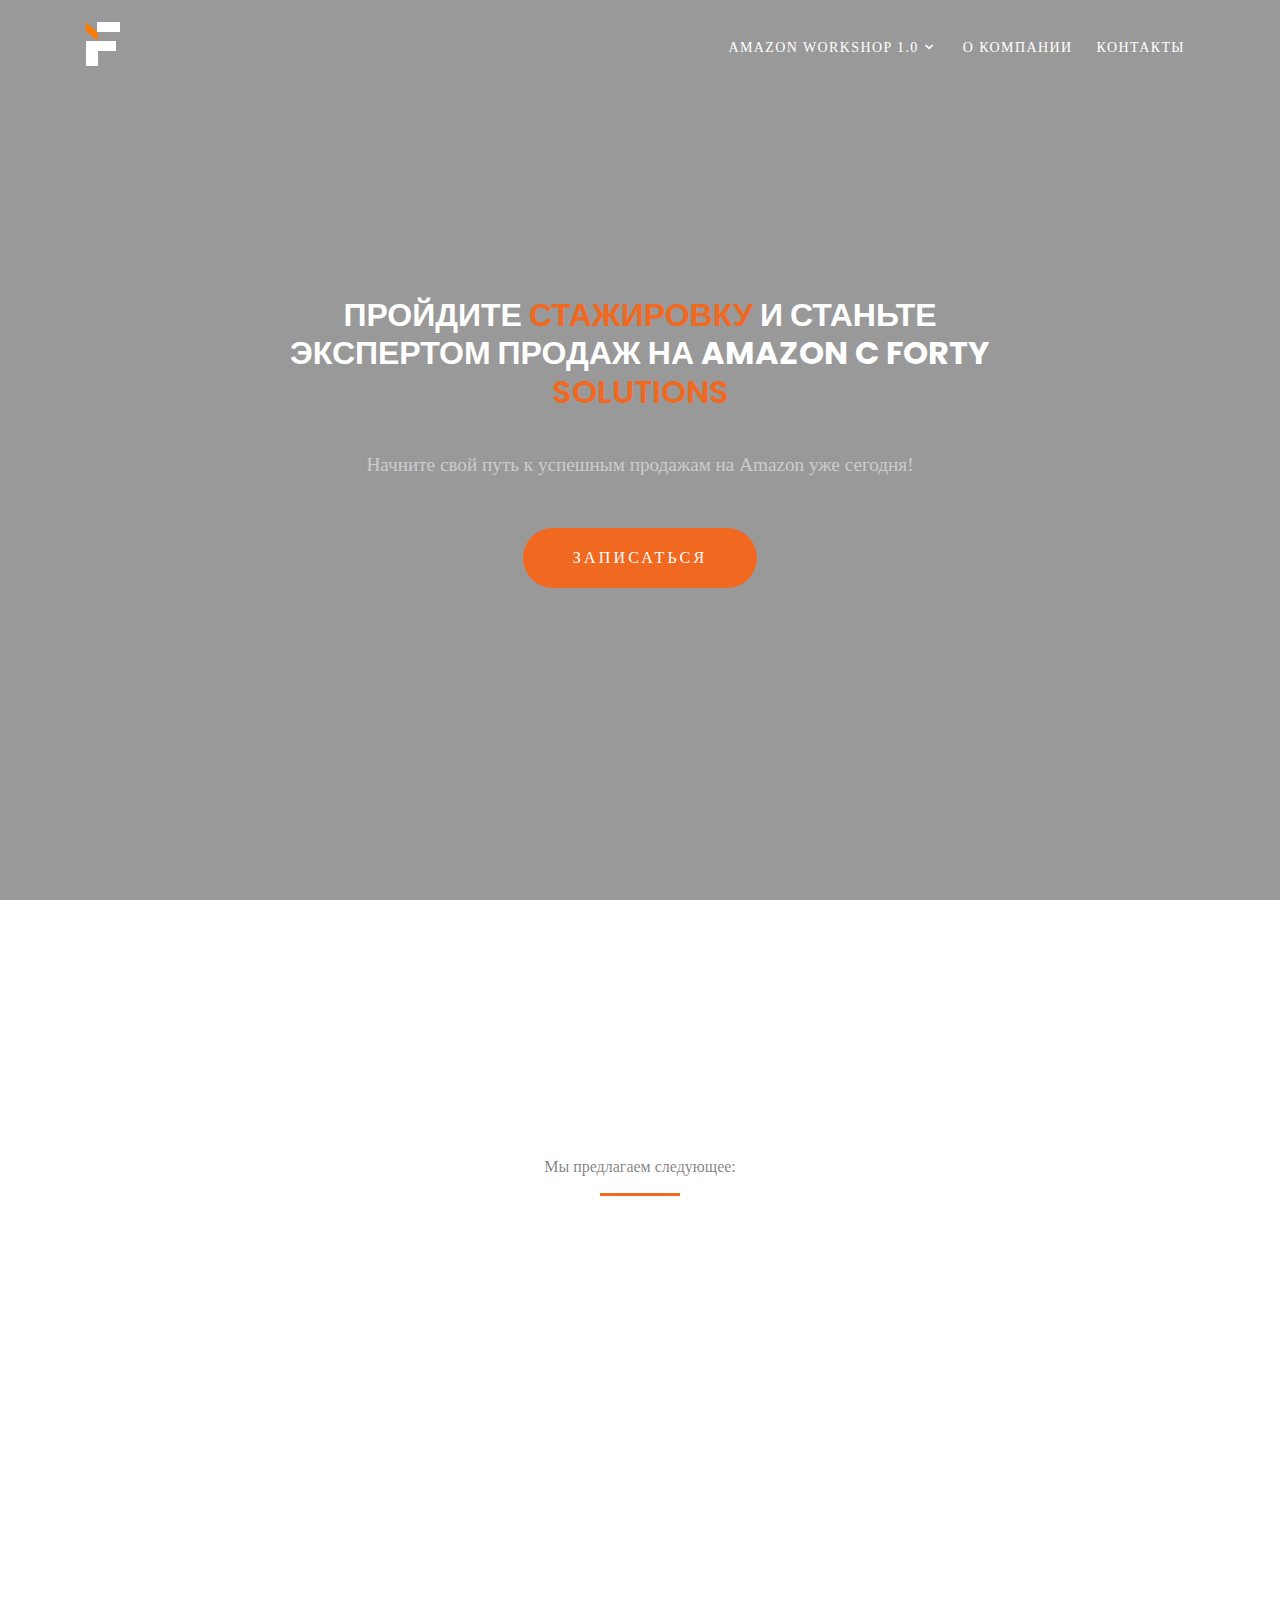
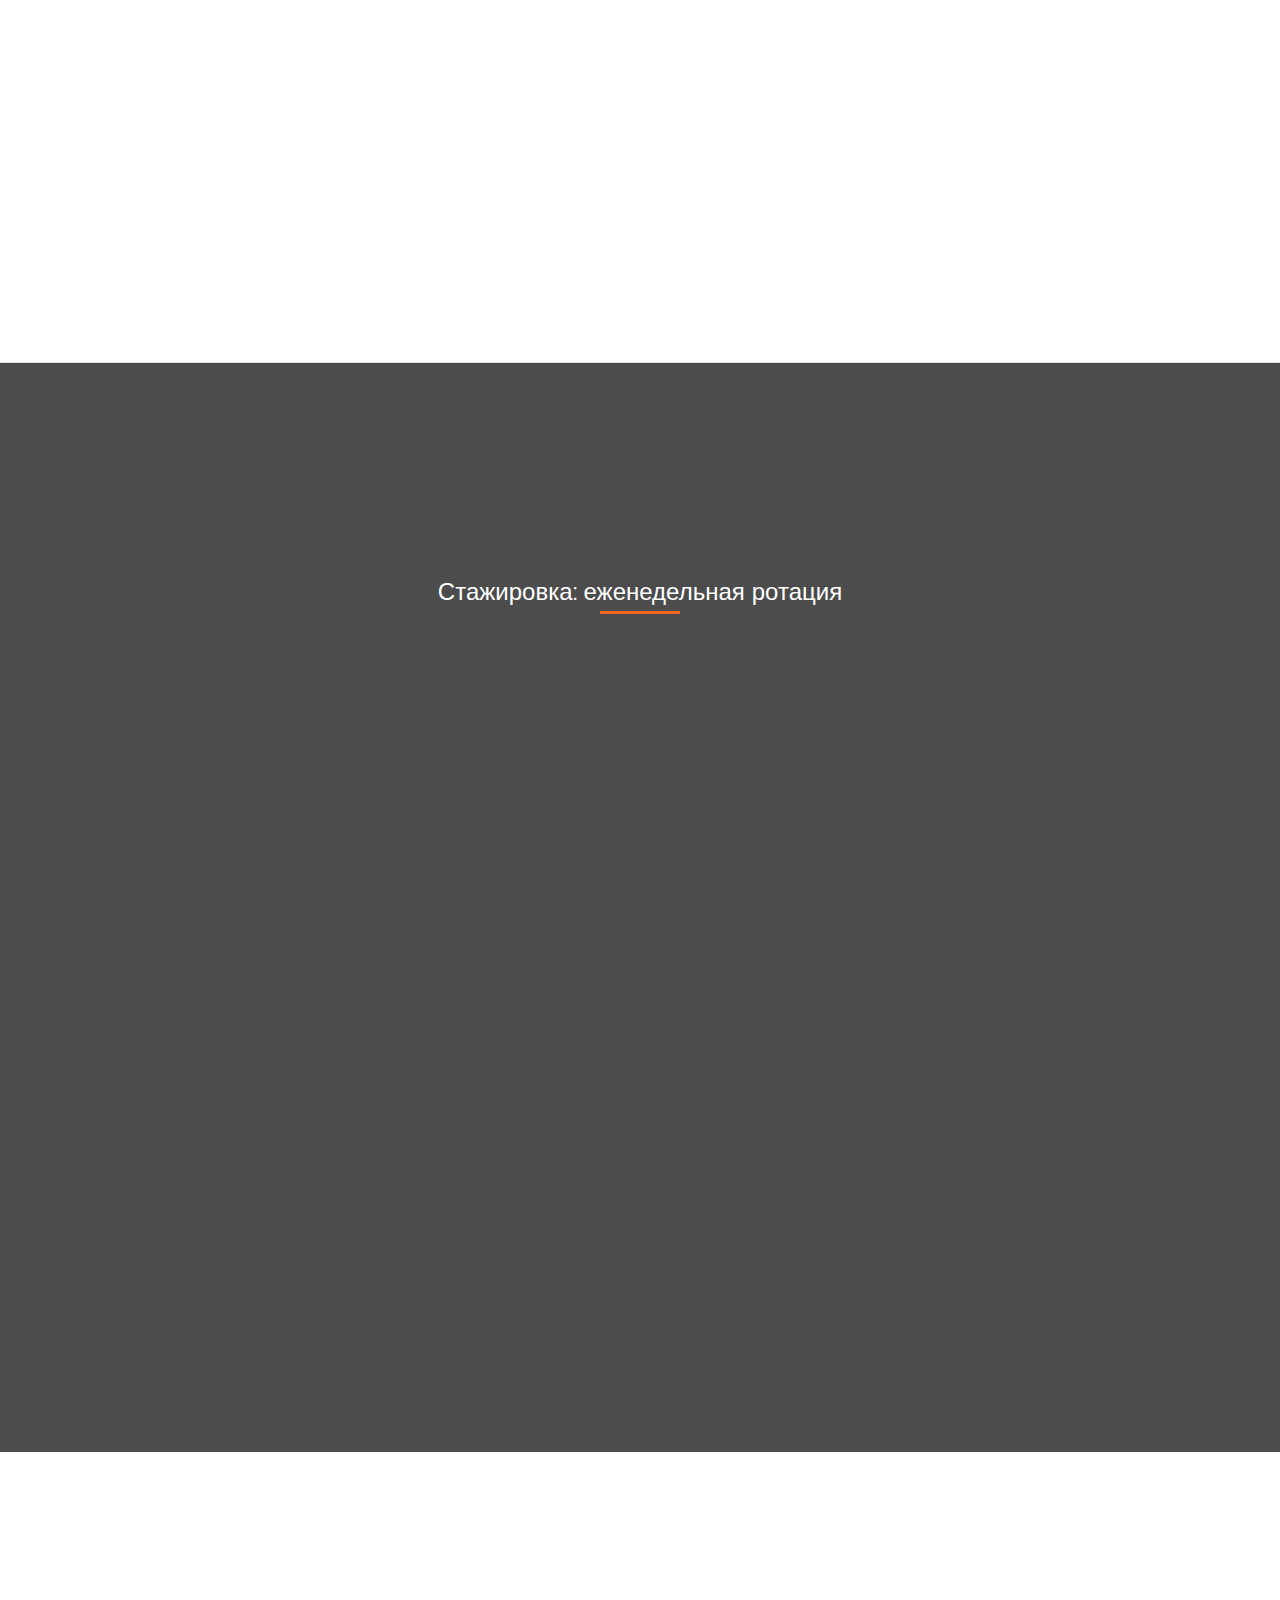
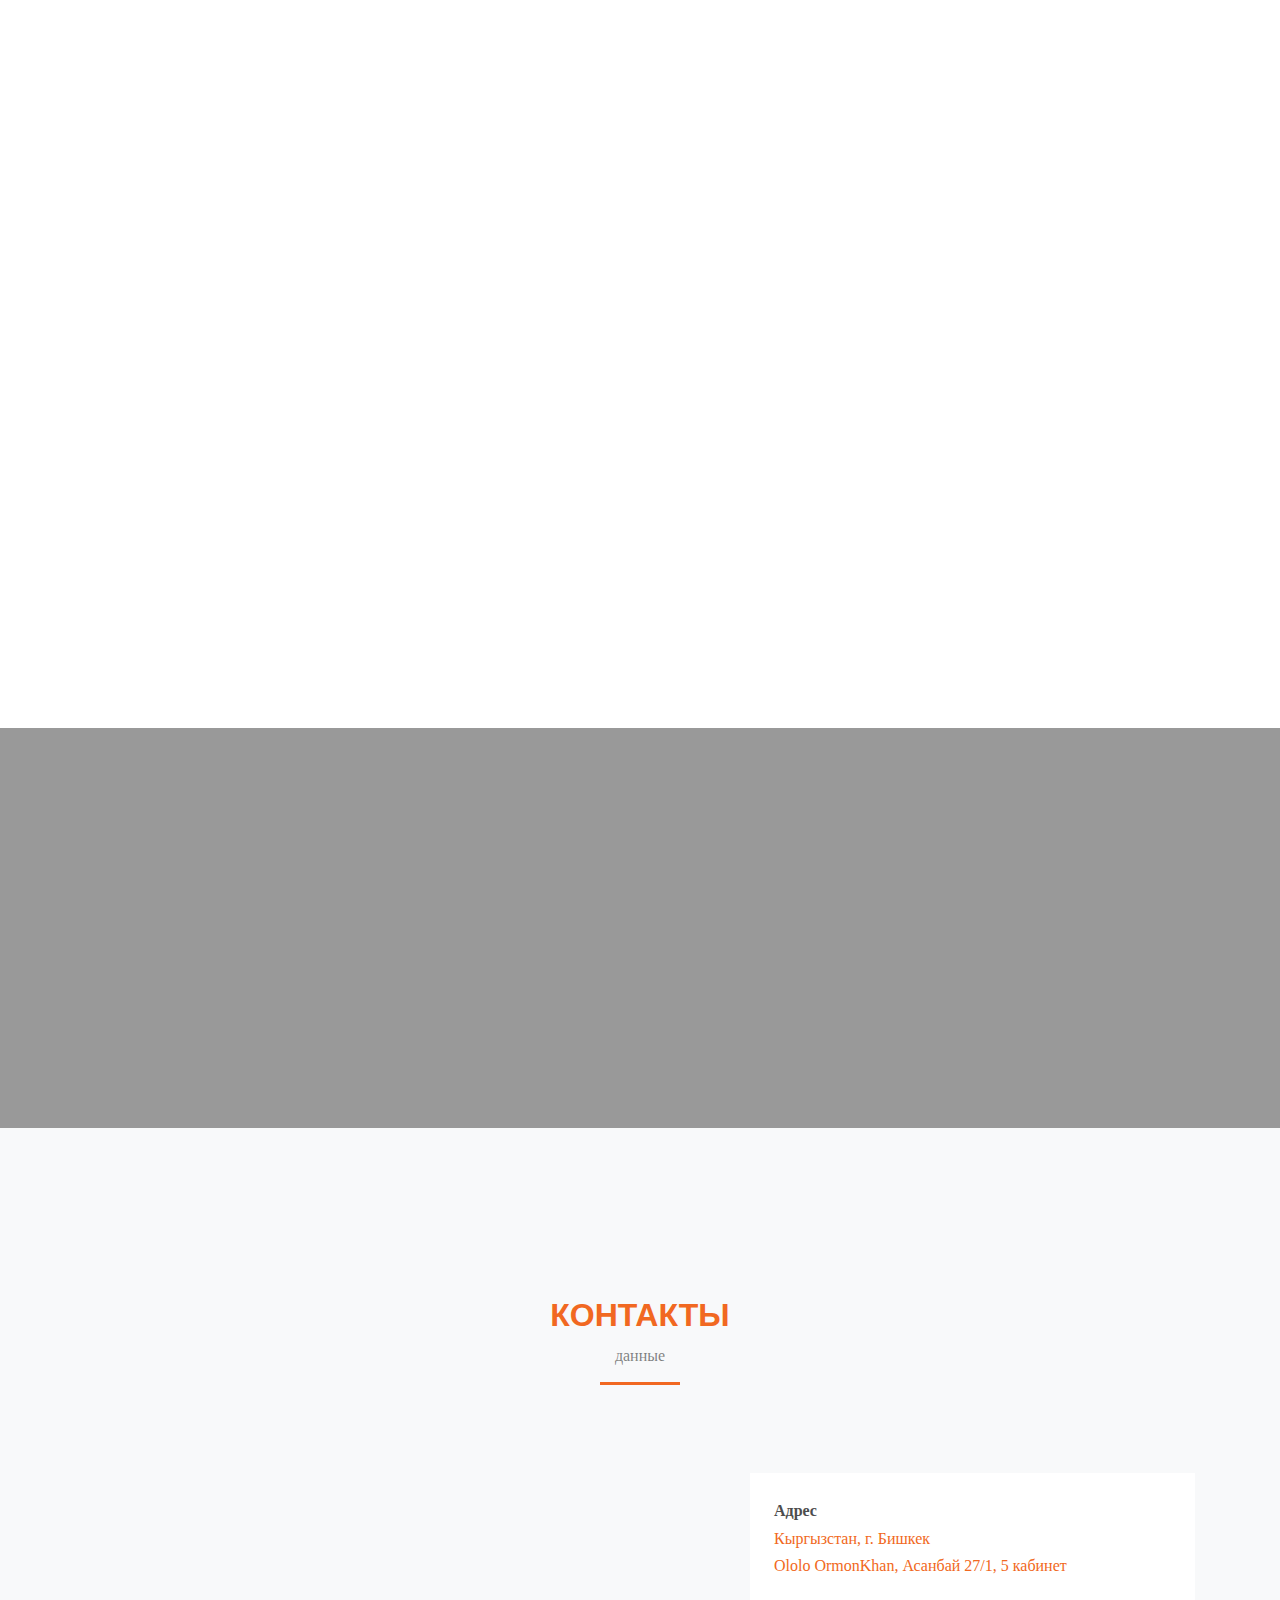
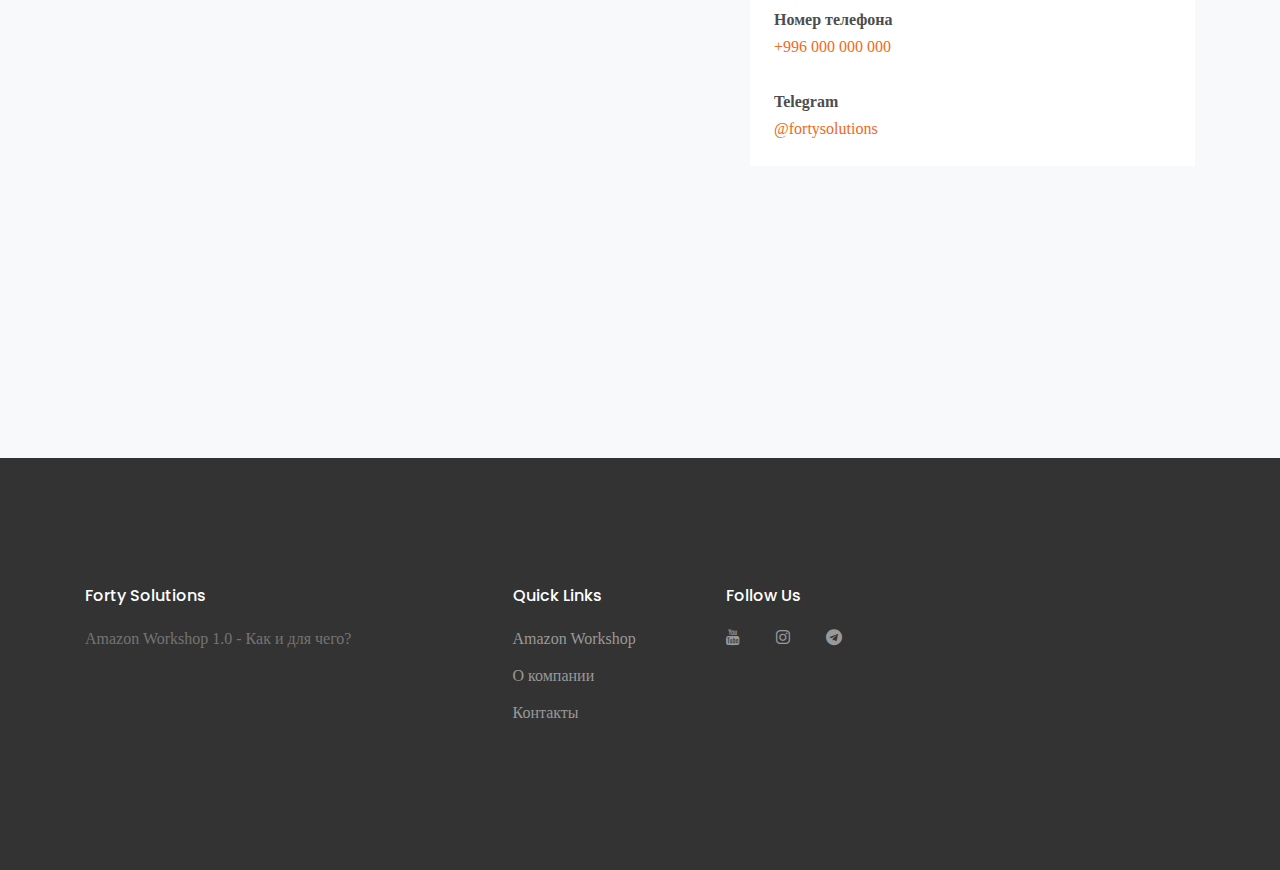
==== index.html @ ec5e8497 "make it better3" ====
<!DOCTYPE html>
<html lang="en">
  <head>
    <title>Forty Solutions Workshop</title>
    <link rel="icon" href="./images/logowhite.svg" type="image/png">
    <meta charset="utf-8">
    <meta name="viewport" content="width=device-width, initial-scale=1, shrink-to-fit=no">
    <meta name="viewport" content="width=device-width, initial-scale=1">


    <link rel="stylesheet" href="https://fonts.googleapis.com/css?family=Poppins:200,300,400,700,900|Display+Playfair:200,300,400,700"> 
    <link rel="stylesheet" href="fonts/icomoon/style.css">

    <link rel="stylesheet" href="css/bootstrap.min.css">
    <link rel="stylesheet" href="css/magnific-popup.css">
    <link rel="stylesheet" href="css/jquery-ui.css">
    <link rel="stylesheet" href="css/owl.carousel.min.css">
    <link rel="stylesheet" href="css/owl.theme.default.min.css">

    <link rel="stylesheet" href="css/bootstrap-datepicker.css">

    <link rel="stylesheet" href="fonts/flaticon/font/flaticon.css">

    <link rel="stylesheet" href="css/aos.css">

    <link rel="stylesheet" href="css/style.css">

    <style>
      @media (max-width: 767px) {
        .col-md-7 {
          width: 100%;
          height: 60%;
          max-width: none; /* Убрать максимальную ширину */
          margin: 0; /* Убрать отступы */
        }
      }
    </style>
    
  </head>
  <body data-spy="scroll" data-target=".site-navbar-target" data-offset="200">
  

    <div class="site-mobile-menu site-navbar-target">
      <div class="site-mobile-menu-header">
        <div class="site-mobile-menu-close mt-3">
          <span class="icon-close2 js-menu-toggle"></span>
        </div>
      </div>
      <div class="site-mobile-menu-body"></div>
    </div>
    
    <header class="site-navbar py-3 js-site-navbar site-navbar-target" role="banner" id="site-navbar">

      <div class="container">
        <div class="row align-items-center">
          
          <div class="col-11 col-xl-2 site-logo">
            <img src="./images/logowhite.svg" alt="logo" class="text-white h2 mb-0 default-logo">
            <img src="./images/logo.svg" alt="logo" class="text-white h2 mb-0 alt-logo">
          </div>
          <div class="col-12 col-md-10 d-none d-xl-block">
            <nav class="site-navigation position-relative text-right" role="navigation">
              <ul class="site-menu js-clone-nav mx-auto d-none d-lg-block">
                <li class="has-children">
                  <a href="" class="nav-link">Amazon Workshop 1.0</a>
                  <ul class="dropdown">
                    <li><a href="#section-workshop" class="nav-link">Base course</a></li>
                    <li><a href="#section-internship" class="nav-link">Internship</a></li>
                  </ul>
                </li>
                <li><a href="about.html" class="nav-link">О компании</a></li>
                <li><a href="#section-contact" class="nav-link">Контакты</a></li>
              </ul>
            </nav>
          </div>


          <div class="d-inline-block d-xl-none ml-md-0 mr-auto py-3" style="position: relative; top: 3px;"><a href="#" class="site-menu-toggle js-menu-toggle">
            <span class="icon-menu h3"></span></a></div>

          </div>
          
        </div>
      </div>
      
    </header>
    
    
    
    <div class="site-blocks-cover overlay" style="background-image: url(images/3.svg);" data-aos="fade" data-stellar-background-ratio="0.5" id="section-home">
      <div class="container">
        <div class="row align-items-center justify-content-center text-center">
          
          <div class="col-md-8" data-aos="fade-up" data-aos-delay="400">
            
            
            <h2 class="text-white font-weight-light text-uppercase font-weight-bold" data-aos="fade-up">Пройдите <span class="highlighted-text">стажировку</span> и станьте экспертом продаж на Amazon c Forty <span class="highlighted-text">Solutions</span></h2>
            <p class="mb-5" data-aos="fade-up" data-aos-delay="100">Начните свой путь к успешным продажам на Amazon уже сегодня!</p>
            <p data-aos="fade-up" data-aos-delay="200"><a href="https://t.me/fortysolutions" class="btn btn-primary py-3 px-5 text-white">Записаться</a></p>
            
          </div>
        </div>
      </div>
    </div>  
    
    <div class="site-section border-bottom" id="section-workshop">
          <div class="container">
            <div class="row justify-content-center mb-5">
              <div class="col-md-7 text-center border-primary">
                <h2 class="font-weight-light text-primaryyy" data-aos="fade">Пройдя наш курс, вы глубже поймете суть продаж на Amazon.</h2>
                <p class="color-black-opacity-5">Мы предлагаем следующее:</p>
              </div>
            </div>
    
            <div class="row">
              <div class="col-md-6 col-lg-4 mb-5 mb-lg-0" data-aos="fade" data-aos-delay="100">
                <div class="person">
                  <h3>Базовый курс (Теория)</h3>
                  <p class="position text-muted"></p>
                  <h6><span class="highlighted-text">Модуль 1:</span> Основы работы с Amazon</h6>
                  <br class="mb-4">1.1. Как работает сайт (Full Navigations on Amazon.com)
                  <br>1.2. Seller Central (Interface)
                  <br>1.3. Обзор платежных систем
                  <br>1.4. Google Sheets (Unit Economics)
                  <br>1.5. Инструменты (Seller assistant, Keepa)
                </div>
              </div>
    
              <div class="col-md-6 col-lg-4 mb-5 mb-lg-0" data-aos="fade" data-aos-delay="200">
                <div class="person">
                  <h3>Базовый курс (Теория)</h3>
                  <p class="position text-muted"></p>
                  <h6><span class="highlighted-text">Модуль 2:</span> Регистрация и управление аккаунтами</h6>
                  <br class="mb-4">2.1. Регистрация аккаунтов
                  <br>2.2. Виды отгрузок (FBM/ FBA)
                  <br>2.3. Препцентры - Юнит экономика
                  <br>2.4. Риски, инвестиции, плюсы и минусы
                </div>
              </div>
    
              <div class="col-md-6 col-lg-4 mb-5 mb-lg-0" data-aos="fade" data-aos-delay="300">
                <div class="person">
                  <h3>Практический курс (Research)</h3>
                  <p class="position text-muted"></p>
                  <h6><span class="highlighted-text">Модуль 3:</span> Подготовка к продажам</h6>
                  <br class="mb-4">3.1. Листинг (Полный обзор)
                  <br>3.2. Основные критерии листинга (+ BuyBox)
                  <br>3.3. Работа с инструментами
                  <br>3.4. Анализ листинга - что такое хороший листинг?
                  <br>3.5. Основные понятия конкуренции на листинг
                  <br>3.6. Whosale, ОА и DropShipping
                  <br>3.7. Поиск листингов по стратегиям
                  <br>3.8. Поиск поставщиков по стратегиям
                  <br>3.9. Работа с B2B платформами
                </div>
              </div>
    
              <div class="col-md-6 col-lg-4 mb-5 mb-lg-0" data-aos="fade" data-aos-delay="300">
                <div class="person">
                  <h3>Практический курс (Research)</h3>
                  <p class="position text-muted"></p>
                  <h6><span class="highlighted-text">Модуль 4:</span> Стратегии продаж</h6>
                  <br class="mb-4">4.1. Принципы продаж на каждой стратегии
                  <br>4.2. Пошаговый выход на продажу
                </div>
              </div>
    
              <div class="col-md-6 col-lg-4 mb-5 mb-lg-0" data-aos="fade" data-aos-delay="300">
                <div class="person">
                  <h3>Практический курс (Research)</h3>
                  <p class="position text-muted"></p>
                  <h6><span class="highlighted-text">Модуль 5:</span> Тестирование</h6>
                  <br class="mb-4">5.1. Экзамен по всем модулям
                </div>
              </div>
            </div>
          </div>
    </div>
    
    
    
    
    
    
    <div class="site-section bg-image overlay" style="background-image: url('images/3.webp');" id="section-internship">
      <div class="container">
        <div class="row justify-content-center mb-5">
          <div class="col-md-7 text-center border-primary">
            <h2 class="font-weight-light text-primaryy" data-aos="fade">Далее по результатам тестов</h2>
            <h4 class="font-weight-light text-primaryy">Стажировка: еженедельная ротация</h4>
          </div>
        </div>
        <div class="row">
          <div class="col-md-6 col-lg-4 mb-5 mb-lg-0" data-aos="fade" data-aos-delay="100">
            <div class="how-it-work-item">
              <span class="number">1</span>
              <div class="how-it-work-body">
                <h2>Отдел регистрации аккаунтов</h2>
                <ul class="ul-check list-unstyled success">
                  <li class="text-white">Практическое оформление аккаунтов на Amazon</li>
                  <li class="text-white">Обучение работе с Seller Central</li>
                </ul>
              </div>
            </div>
          </div>
          
          <div class="col-md-6 col-lg-4 mb-5 mb-lg-0" data-aos="fade" data-aos-delay="200">
            <div class="how-it-work-item">
              <span class="number">2</span>
              <div class="how-it-work-body">
                <h2>Отдел листингов</h2>
                <ul class="ul-check list-unstyled success">
                  <li class="text-white">Исследование рынка для поиска потенциальных листингов</li>
                  <li class="text-white">Создание и оптимизация листингов</li>
                </ul>
              </div>
            </div>
          </div>

          <div class="col-md-6 col-lg-4 mb-5 mb-lg-0" data-aos="fade" data-aos-delay="300">
            <div class="how-it-work-item">
              <span class="number">3</span>
              <div class="how-it-work-body">
                <h2>Отдел поставщиков</h2>
                <ul class="ul-check list-unstyled success">
                  <li class="text-white">Исследование и выбор поставщиков для товаров</li>
                  <li class="text-white">Взаимодействие с поставщиками и установление отношений</li>
                </ul>
              </div>
            </div>
          </div>

          <div class="col-md-6 col-lg-4 mb-5 mb-lg-0" data-aos="fade" data-aos-delay="300">
            <div class="how-it-work-item">
              <span class="number">4</span>
              <div class="how-it-work-body">
                <h2>Отдел технических услуг</h2>
                <ul class="ul-check list-unstyled success">
                  <li class="text-white">Оптимизация и поддержка аккаунтов</li>
                  <li class="text-white">Управление инструментами и решение технических проблем</li>
                </ul>
              </div>
            </div>
          </div>
        </div>
      </div>
    </div>
    

    <div class="site-section" id="section-about">
      <div class="container">
        <div class="row mb-5">

          <div class="col-md-6 order-md-1" data-aos="fade-up">
            <div class="text-left pb-1 border-primary mb-4">
              <h2 class="text-primary">Пройди стажировку и стань частью нашей команды.</h2>
            </div>
            <p class="mb-5">Amazon Workshop 1.0 - Как и для чего?</p>
            
            <ul class="ul-check list-unstyled1 success">
              <li>Обучение E-Commerce</li>
              <li>Инсайты Amazon</li>
              <li>Увеличение продаж</li>
            </ul>
            
            <p class="mb-5">Ваш успех в обучении будет зависеть от того, насколько вы готовы усердно работать и прилагать усилия.</p>
            <p data-aos="fade-up" data-aos-delay="200"><a href="https://t.me/fortysolutions" class="btn btn-primary py-3 px-5 text-white">Записаться</a></p>
          </div>
          
        </div>
      </div>
    </div>

    <div class="site-blocks-cover overlay inner-page-cover" style="background-image: url(images/3.svg); background-attachment: fixed;">
      <div class="container">
        <div class="row align-items-center justify-content-center text-center">

          <div class="col-md-7" data-aos="fade-up">
            <a href="./images/argen.mp4" class="play-single-big mb-4 d-inline-block popup-vimeo"><span class="icon-play"></span></a>
            <h3 class="text-white font-weight-light mb-5 h1">Watch The Video</h3>
            <p class="text-white font-weight-light mb-5 h1"><a href="https://t.me/fortysolutions">Узнать подробнее</a></p>
            
          </div>
        </div>
      </div>
    </div> 
    


    <div class="site-section bg-light" id="section-contact">
      <div class="container">
        <div class="row justify-content-center mb-5">
          <div class="col-md-7 text-center border-primary">
            <h2 class="font-weight-light text-primary">Контакты</h2>
            <p class="color-black-opacity-5">данные</p>
          </div>
        </div>
        
        <div class="row">
          <div class="col-md-7 mb-5">
            <iframe src="https://www.google.com/maps/embed?pb=!1m18!1m12!1m3!1d2926.565056226581!2d74.62234307515419!3d42.81867647115395!2m3!1f0!2f0!3f0!3m2!1i1024!2i768!4f13.1!3m3!1m2!1s0x389eb595a7e23387%3A0x82e00e02dfd95605!2sololo%20OrmonKhan!5e0!3m2!1sru!2skg!4v1694931270776!5m2!1sru!2skg"
                width="100%" 
                height="400"
                style="border:0;"
                allowfullscreen=""
                loading="lazy"
                referrerpolicy="no-referrer-when-downgrade">
            </iframe>
          </div>
          <div class="col-md-5 mb-5">
            
            <div class="p-4 mb-3 bg-white">
              <p class="mb-0 font-weight-bold">Адрес</p>
              <p class="mb-4"><a href="https://maps.app.goo.gl/Xp84wnF8ZXPQLvid7">Кыргызстан, г. Бишкек<br>Ololo OrmonKhan, Асанбай 27/1, 5 кабинет</a></p>
              <br>
              <p class="mb-0 font-weight-bold">Номер телефона</p>
              <p class="mb-4"><a href="tel:+996000000000">+996 000 000 000</a></p>
              <br>
              <p class="mb-0 font-weight-bold">Telegram</p>
              <p class="mb-0"><a href="https://t.me/fortysolutions">@fortysolutions</a></p>

            </div>
          </div>
        </div>
      </div>
    </div>
  
    
    <footer class="site-footer">
      <div class="container">
        <div class="row">
          <div class="col-md-9">
            <div class="row">
              <div class="col-md-5 mr-auto">
                <h2 class="footer-heading mb-4">Forty Solutions</h2>
                <div class="list-unstyled1">
                  <p>Amazon Workshop 1.0 - Как и для чего?</p>
                </div>
              </div>
              
              <div class="col-md-3">
                <h2 class="footer-heading mb-4">Quick Links</h2>
                <ul class="list-unstyled1">
                  <li><a href="#section-workshop">Amazon Workshop</a></li>
                  <li><a href="about.html">О компании</a></li>
                  <li><a href="#section-contact">Контакты</a></li>
                </ul>
              </div>
              <div class="col-md-3">
                <h2 class="footer-heading mb-4">Follow Us</h2>
                <div class="list-unstyled1">
                  <a href="https://www.youtube.com/@argenski" class="pl-0 pr-3"><span class="icon-youtube"></span></a>
                  <a href="https://www.instagram.com/amz40.club/" class="pl-3 pr-3"><span class="icon-instagram"></span></a>
                  <a href="https://t.me/fortysolutions" class="pl-3 pr-3"><span class="icon-telegram"></span></a>
                </div>

              </div>
            </div>
          </div>
        </div>
      </div>
    </footer>
  
  <script src="js/jquery-3.3.1.min.js"></script>
  <script src="js/jquery-migrate-3.0.1.min.js"></script>
  <script src="js/jquery-ui.js"></script>
  <script src="js/jquery.easing.1.3.js"></script>
  <script src="js/popper.min.js"></script>
  <script src="js/bootstrap.min.js"></script>
  <script src="js/owl.carousel.min.js"></script>
  <script src="js/jquery.stellar.min.js"></script>
  <script src="js/jquery.countdown.min.js"></script>
  <script src="js/jquery.magnific-popup.min.js"></script>
  <script src="js/bootstrap-datepicker.min.js"></script>
  <script src="js/aos.js"></script>

  <script src="js/main.js"></script>
    
  </body>
</html>
---- fonts/icomoon/style.css ----
@font-face {
  font-family: 'icomoon';
  src:  url('fonts/icomoon.eot?10si43');
  src:  url('fonts/icomoon.eot?10si43#iefix') format('embedded-opentype'),
    url('fonts/icomoon.ttf?10si43') format('truetype'),
    url('fonts/icomoon.woff?10si43') format('woff'),
    url('fonts/icomoon.svg?10si43#icomoon') format('svg');
  font-weight: normal;
  font-style: normal;
}

[class^="icon-"], [class*=" icon-"] {
  /* use !important to prevent issues with browser extensions that change fonts */
  font-family: 'icomoon' !important;
  speak: none;
  font-style: normal;
  font-weight: normal;
  font-variant: normal;
  text-transform: none;
  line-height: 1;

  /* Better Font Rendering =========== */
  -webkit-font-smoothing: antialiased;
  -moz-osx-font-smoothing: grayscale;
}

.icon-asterisk:before {
  content: "\f069";
}
.icon-plus:before {
  content: "\f067";
}
.icon-question:before {
  content: "\f128";
}
.icon-minus:before {
  content: "\f068";
}
.icon-glass:before {
  content: "\f000";
}
.icon-music:before {
  content: "\f001";
}
.icon-search:before {
  content: "\f002";
}
.icon-envelope-o:before {
  content: "\f003";
}
.icon-heart:before {
  content: "\f004";
}
.icon-star:before {
  content: "\f005";
}
.icon-star-o:before {
  content: "\f006";
}
.icon-user:before {
  content: "\f007";
}
.icon-film:before {
  content: "\f008";
}
.icon-th-large:before {
  content: "\f009";
}
.icon-th:before {
  content: "\f00a";
}
.icon-th-list:before {
  content: "\f00b";
}
.icon-check:before {
  content: "\f00c";
}
.icon-close:before {
  content: "\f00d";
}
.icon-remove:before {
  content: "\f00d";
}
.icon-times:before {
  content: "\f00d";
}
.icon-search-plus:before {
  content: "\f00e";
}
.icon-search-minus:before {
  content: "\f010";
}
.icon-power-off:before {
  content: "\f011";
}
.icon-signal:before {
  content: "\f012";
}
.icon-cog:before {
  content: "\f013";
}
.icon-gear:before {
  content: "\f013";
}
.icon-trash-o:before {
  content: "\f014";
}
.icon-home:before {
  content: "\f015";
}
.icon-file-o:before {
  content: "\f016";
}
.icon-clock-o:before {
  content: "\f017";
}
.icon-road:before {
  content: "\f018";
}
.icon-download:before {
  content: "\f019";
}
.icon-arrow-circle-o-down:before {
  content: "\f01a";
}
.icon-arrow-circle-o-up:before {
  content: "\f01b";
}
.icon-inbox:before {
  content: "\f01c";
}
.icon-play-circle-o:before {
  content: "\f01d";
}
.icon-repeat:before {
  content: "\f01e";
}
.icon-rotate-right:before {
  content: "\f01e";
}
.icon-refresh:before {
  content: "\f021";
}
.icon-list-alt:before {
  content: "\f022";
}
.icon-lock:before {
  content: "\f023";
}
.icon-flag:before {
  content: "\f024";
}
.icon-headphones:before {
  content: "\f025";
}
.icon-volume-off:before {
  content: "\f026";
}
.icon-volume-down:before {
  content: "\f027";
}
.icon-volume-up:before {
  content: "\f028";
}
.icon-qrcode:before {
  content: "\f029";
}
.icon-barcode:before {
  content: "\f02a";
}
.icon-tag:before {
  content: "\f02b";
}
.icon-tags:before {
  content: "\f02c";
}
.icon-book:before {
  content: "\f02d";
}
.icon-bookmark:before {
  content: "\f02e";
}
.icon-print:before {
  content: "\f02f";
}
.icon-camera:before {
  content: "\f030";
}
.icon-font:before {
  content: "\f031";
}
.icon-bold:before {
  content: "\f032";
}
.icon-italic:before {
  content: "\f033";
}
.icon-text-height:before {
  content: "\f034";
}
.icon-text-width:before {
  content: "\f035";
}
.icon-align-left:before {
  content: "\f036";
}
.icon-align-center:before {
  content: "\f037";
}
.icon-align-right:before {
  content: "\f038";
}
.icon-align-justify:before {
  content: "\f039";
}
.icon-list:before {
  content: "\f03a";
}
.icon-dedent:before {
  content: "\f03b";
}
.icon-outdent:before {
  content: "\f03b";
}
.icon-indent:before {
  content: "\f03c";
}
.icon-video-camera:before {
  content: "\f03d";
}
.icon-image:before {
  content: "\f03e";
}
.icon-photo:before {
  content: "\f03e";
}
.icon-picture-o:before {
  content: "\f03e";
}
.icon-pencil:before {
  content: "\f040";
}
.icon-map-marker:before {
  content: "\f041";
}
.icon-adjust:before {
  content: "\f042";
}
.icon-tint:before {
  content: "\f043";
}
.icon-edit:before {
  content: "\f044";
}
.icon-pencil-square-o:before {
  content: "\f044";
}
.icon-share-square-o:before {
  content: "\f045";
}
.icon-check-square-o:before {
  content: "\f046";
}
.icon-arrows:before {
  content: "\f047";
}
.icon-step-backward:before {
  content: "\f048";
}
.icon-fast-backward:before {
  content: "\f049";
}
.icon-backward:before {
  content: "\f04a";
}
.icon-play:before {
  content: "\f04b";
}
.icon-pause:before {
  content: "\f04c";
}
.icon-stop:before {
  content: "\f04d";
}
.icon-forward:before {
  content: "\f04e";
}
.icon-fast-forward:before {
  content: "\f050";
}
.icon-step-forward:before {
  content: "\f051";
}
.icon-eject:before {
  content: "\f052";
}
.icon-chevron-left:before {
  content: "\f053";
}
.icon-chevron-right:before {
  content: "\f054";
}
.icon-plus-circle:before {
  content: "\f055";
}
.icon-minus-circle:before {
  content: "\f056";
}
.icon-times-circle:before {
  content: "\f057";
}
.icon-check-circle:before {
  content: "\f058";
}
.icon-question-circle:before {
  content: "\f059";
}
.icon-info-circle:before {
  content: "\f05a";
}
.icon-crosshairs:before {
  content: "\f05b";
}
.icon-times-circle-o:before {
  content: "\f05c";
}
.icon-check-circle-o:before {
  content: "\f05d";
}
.icon-ban:before {
  content: "\f05e";
}
.icon-arrow-left:before {
  content: "\f060";
}
.icon-arrow-right:before {
  content: "\f061";
}
.icon-arrow-up:before {
  content: "\f062";
}
.icon-arrow-down:before {
  content: "\f063";
}
.icon-mail-forward:before {
  content: "\f064";
}
.icon-share:before {
  content: "\f064";
}
.icon-expand:before {
  content: "\f065";
}
.icon-compress:before {
  content: "\f066";
}
.icon-exclamation-circle:before {
  content: "\f06a";
}
.icon-gift:before {
  content: "\f06b";
}
.icon-leaf:before {
  content: "\f06c";
}
.icon-fire:before {
  content: "\f06d";
}
.icon-eye:before {
  content: "\f06e";
}
.icon-eye-slash:before {
  content: "\f070";
}
.icon-exclamation-triangle:before {
  content: "\f071";
}
.icon-warning:before {
  content: "\f071";
}
.icon-plane:before {
  content: "\f072";
}
.icon-calendar:before {
  content: "\f073";
}
.icon-random:before {
  content: "\f074";
}
.icon-comment:before {
  content: "\f075";
}
.icon-magnet:before {
  content: "\f076";
}
.icon-chevron-up:before {
  content: "\f077";
}
.icon-chevron-down:before {
  content: "\f078";
}
.icon-retweet:before {
  content: "\f079";
}
.icon-shopping-cart:before {
  content: "\f07a";
}
.icon-folder:before {
  content: "\f07b";
}
.icon-folder-open:before {
  content: "\f07c";
}
.icon-arrows-v:before {
  content: "\f07d";
}
.icon-arrows-h:before {
  content: "\f07e";
}
.icon-bar-chart:before {
  content: "\f080";
}
.icon-bar-chart-o:before {
  content: "\f080";
}
.icon-twitter-square:before {
  content: "\f081";
}
.icon-facebook-square:before {
  content: "\f082";
}
.icon-camera-retro:before {
  content: "\f083";
}
.icon-key:before {
  content: "\f084";
}
.icon-cogs:before {
  content: "\f085";
}
.icon-gears:before {
  content: "\f085";
}
.icon-comments:before {
  content: "\f086";
}
.icon-thumbs-o-up:before {
  content: "\f087";
}
.icon-thumbs-o-down:before {
  content: "\f088";
}
.icon-star-half:before {
  content: "\f089";
}
.icon-heart-o:before {
  content: "\f08a";
}
.icon-sign-out:before {
  content: "\f08b";
}
.icon-linkedin-square:before {
  content: "\f08c";
}
.icon-thumb-tack:before {
  content: "\f08d";
}
.icon-external-link:before {
  content: "\f08e";
}
.icon-sign-in:before {
  content: "\f090";
}
.icon-trophy:before {
  content: "\f091";
}
.icon-github-square:before {
  content: "\f092";
}
.icon-upload:before {
  content: "\f093";
}
.icon-lemon-o:before {
  content: "\f094";
}
.icon-phone:before {
  content: "\f095";
}
.icon-square-o:before {
  content: "\f096";
}
.icon-bookmark-o:before {
  content: "\f097";
}
.icon-phone-square:before {
  content: "\f098";
}
.icon-twitter:before {
  content: "\f099";
}
.icon-facebook:before {
  content: "\f09a";
}
.icon-facebook-f:before {
  content: "\f09a";
}
.icon-github:before {
  content: "\f09b";
}
.icon-unlock:before {
  content: "\f09c";
}
.icon-credit-card:before {
  content: "\f09d";
}
.icon-feed:before {
  content: "\f09e";
}
.icon-rss:before {
  content: "\f09e";
}
.icon-hdd-o:before {
  content: "\f0a0";
}
.icon-bullhorn:before {
  content: "\f0a1";
}
.icon-bell-o:before {
  content: "\f0a2";
}
.icon-certificate:before {
  content: "\f0a3";
}
.icon-hand-o-right:before {
  content: "\f0a4";
}
.icon-hand-o-left:before {
  content: "\f0a5";
}
.icon-hand-o-up:before {
  content: "\f0a6";
}
.icon-hand-o-down:before {
  content: "\f0a7";
}
.icon-arrow-circle-left:before {
  content: "\f0a8";
}
.icon-arrow-circle-right:before {
  content: "\f0a9";
}
.icon-arrow-circle-up:before {
  content: "\f0aa";
}
.icon-arrow-circle-down:before {
  content: "\f0ab";
}
.icon-globe:before {
  content: "\f0ac";
}
.icon-wrench:before {
  content: "\f0ad";
}
.icon-tasks:before {
  content: "\f0ae";
}
.icon-filter:before {
  content: "\f0b0";
}
.icon-briefcase:before {
  content: "\f0b1";
}
.icon-arrows-alt:before {
  content: "\f0b2";
}
.icon-group:before {
  content: "\f0c0";
}
.icon-users:before {
  content: "\f0c0";
}
.icon-chain:before {
  content: "\f0c1";
}
.icon-link:before {
  content: "\f0c1";
}
.icon-cloud:before {
  content: "\f0c2";
}
.icon-flask:before {
  content: "\f0c3";
}
.icon-cut:before {
  content: "\f0c4";
}
.icon-scissors:before {
  content: "\f0c4";
}
.icon-copy:before {
  content: "\f0c5";
}
.icon-files-o:before {
  content: "\f0c5";
}
.icon-paperclip:before {
  content: "\f0c6";
}
.icon-floppy-o:before {
  content: "\f0c7";
}
.icon-save:before {
  content: "\f0c7";
}
.icon-square:before {
  content: "\f0c8";
}
.icon-bars:before {
  content: "\f0c9";
}
.icon-navicon:before {
  content: "\f0c9";
}
.icon-reorder:before {
  content: "\f0c9";
}
.icon-list-ul:before {
  content: "\f0ca";
}
.icon-list-ol:before {
  content: "\f0cb";
}
.icon-strikethrough:before {
  content: "\f0cc";
}
.icon-underline:before {
  content: "\f0cd";
}
.icon-table:before {
  content: "\f0ce";
}
.icon-magic:before {
  content: "\f0d0";
}
.icon-truck:before {
  content: "\f0d1";
}
.icon-pinterest:before {
  content: "\f0d2";
}
.icon-pinterest-square:before {
  content: "\f0d3";
}
.icon-google-plus-square:before {
  content: "\f0d4";
}
.icon-google-plus:before {
  content: "\f0d5";
}
.icon-money:before {
  content: "\f0d6";
}
.icon-caret-down:before {
  content: "\f0d7";
}
.icon-caret-up:before {
  content: "\f0d8";
}
.icon-caret-left:before {
  content: "\f0d9";
}
.icon-caret-right:before {
  content: "\f0da";
}
.icon-columns:before {
  content: "\f0db";
}
.icon-sort:before {
  content: "\f0dc";
}
.icon-unsorted:before {
  content: "\f0dc";
}
.icon-sort-desc:before {
  content: "\f0dd";
}
.icon-sort-down:before {
  content: "\f0dd";
}
.icon-sort-asc:before {
  content: "\f0de";
}
.icon-sort-up:before {
  content: "\f0de";
}
.icon-envelope:before {
  content: "\f0e0";
}
.icon-linkedin:before {
  content: "\f0e1";
}
.icon-rotate-left:before {
  content: "\f0e2";
}
.icon-undo:before {
  content: "\f0e2";
}
.icon-gavel:before {
  content: "\f0e3";
}
.icon-legal:before {
  content: "\f0e3";
}
.icon-dashboard:before {
  content: "\f0e4";
}
.icon-tachometer:before {
  content: "\f0e4";
}
.icon-comment-o:before {
  content: "\f0e5";
}
.icon-comments-o:before {
  content: "\f0e6";
}
.icon-bolt:before {
  content: "\f0e7";
}
.icon-flash:before {
  content: "\f0e7";
}
.icon-sitemap:before {
  content: "\f0e8";
}
.icon-umbrella:before {
  content: "\f0e9";
}
.icon-clipboard:before {
  content: "\f0ea";
}
.icon-paste:before {
  content: "\f0ea";
}
.icon-lightbulb-o:before {
  content: "\f0eb";
}
.icon-exchange:before {
  content: "\f0ec";
}
.icon-cloud-download:before {
  content: "\f0ed";
}
.icon-cloud-upload:before {
  content: "\f0ee";
}
.icon-user-md:before {
  content: "\f0f0";
}
.icon-stethoscope:before {
  content: "\f0f1";
}
.icon-suitcase:before {
  content: "\f0f2";
}
.icon-bell:before {
  content: "\f0f3";
}
.icon-coffee:before {
  content: "\f0f4";
}
.icon-cutlery:before {
  content: "\f0f5";
}
.icon-file-text-o:before {
  content: "\f0f6";
}
.icon-building-o:before {
  content: "\f0f7";
}
.icon-hospital-o:before {
  content: "\f0f8";
}
.icon-ambulance:before {
  content: "\f0f9";
}
.icon-medkit:before {
  content: "\f0fa";
}
.icon-fighter-jet:before {
  content: "\f0fb";
}
.icon-beer:before {
  content: "\f0fc";
}
.icon-h-square:before {
  content: "\f0fd";
}
.icon-plus-square:before {
  content: "\f0fe";
}
.icon-angle-double-left:before {
  content: "\f100";
}
.icon-angle-double-right:before {
  content: "\f101";
}
.icon-angle-double-up:before {
  content: "\f102";
}
.icon-angle-double-down:before {
  content: "\f103";
}
.icon-angle-left:before {
  content: "\f104";
}
.icon-angle-right:before {
  content: "\f105";
}
.icon-angle-up:before {
  content: "\f106";
}
.icon-angle-down:before {
  content: "\f107";
}
.icon-desktop:before {
  content: "\f108";
}
.icon-laptop:before {
  content: "\f109";
}
.icon-tablet:before {
  content: "\f10a";
}
.icon-mobile:before {
  content: "\f10b";
}
.icon-mobile-phone:before {
  content: "\f10b";
}
.icon-circle-o:before {
  content: "\f10c";
}
.icon-quote-left:before {
  content: "\f10d";
}
.icon-quote-right:before {
  content: "\f10e";
}
.icon-spinner:before {
  content: "\f110";
}
.icon-circle:before {
  content: "\f111";
}
.icon-mail-reply:before {
  content: "\f112";
}
.icon-reply:before {
  content: "\f112";
}
.icon-github-alt:before {
  content: "\f113";
}
.icon-folder-o:before {
  content: "\f114";
}
.icon-folder-open-o:before {
  content: "\f115";
}
.icon-smile-o:before {
  content: "\f118";
}
.icon-frown-o:before {
  content: "\f119";
}
.icon-meh-o:before {
  content: "\f11a";
}
.icon-gamepad:before {
  content: "\f11b";
}
.icon-keyboard-o:before {
  content: "\f11c";
}
.icon-flag-o:before {
  content: "\f11d";
}
.icon-flag-checkered:before {
  content: "\f11e";
}
.icon-terminal:before {
  content: "\f120";
}
.icon-code:before {
  content: "\f121";
}
.icon-mail-reply-all:before {
  content: "\f122";
}
.icon-reply-all:before {
  content: "\f122";
}
.icon-star-half-empty:before {
  content: "\f123";
}
.icon-star-half-full:before {
  content: "\f123";
}
.icon-star-half-o:before {
  content: "\f123";
}
.icon-location-arrow:before {
  content: "\f124";
}
.icon-crop:before {
  content: "\f125";
}
.icon-code-fork:before {
  content: "\f126";
}
.icon-chain-broken:before {
  content: "\f127";
}
.icon-unlink:before {
  content: "\f127";
}
.icon-info:before {
  content: "\f129";
}
.icon-exclamation:before {
  content: "\f12a";
}
.icon-superscript:before {
  content: "\f12b";
}
.icon-subscript:before {
  content: "\f12c";
}
.icon-eraser:before {
  content: "\f12d";
}
.icon-puzzle-piece:before {
  content: "\f12e";
}
.icon-microphone:before {
  content: "\f130";
}
.icon-microphone-slash:before {
  content: "\f131";
}
.icon-shield:before {
  content: "\f132";
}
.icon-calendar-o:before {
  content: "\f133";
}
.icon-fire-extinguisher:before {
  content: "\f134";
}
.icon-rocket:before {
  content: "\f135";
}
.icon-maxcdn:before {
  content: "\f136";
}
.icon-chevron-circle-left:before {
  content: "\f137";
}
.icon-chevron-circle-right:before {
  content: "\f138";
}
.icon-chevron-circle-up:before {
  content: "\f139";
}
.icon-chevron-circle-down:before {
  content: "\f13a";
}
.icon-html5:before {
  content: "\f13b";
}
.icon-css3:before {
  content: "\f13c";
}
.icon-anchor:before {
  content: "\f13d";
}
.icon-unlock-alt:before {
  content: "\f13e";
}
.icon-bullseye:before {
  content: "\f140";
}
.icon-ellipsis-h:before {
  content: "\f141";
}
.icon-ellipsis-v:before {
  content: "\f142";
}
.icon-rss-square:before {
  content: "\f143";
}
.icon-play-circle:before {
  content: "\f144";
}
.icon-ticket:before {
  content: "\f145";
}
.icon-minus-square:before {
  content: "\f146";
}
.icon-minus-square-o:before {
  content: "\f147";
}
.icon-level-up:before {
  content: "\f148";
}
.icon-level-down:before {
  content: "\f149";
}
.icon-check-square:before {
  content: "\f14a";
}
.icon-pencil-square:before {
  content: "\f14b";
}
.icon-external-link-square:before {
  content: "\f14c";
}
.icon-share-square:before {
  content: "\f14d";
}
.icon-compass:before {
  content: "\f14e";
}
.icon-caret-square-o-down:before {
  content: "\f150";
}
.icon-toggle-down:before {
  content: "\f150";
}
.icon-caret-square-o-up:before {
  content: "\f151";
}
.icon-toggle-up:before {
  content: "\f151";
}
.icon-caret-square-o-right:before {
  content: "\f152";
}
.icon-toggle-right:before {
  content: "\f152";
}
.icon-eur:before {
  content: "\f153";
}
.icon-euro:before {
  content: "\f153";
}
.icon-gbp:before {
  content: "\f154";
}
.icon-dollar:before {
  content: "\f155";
}
.icon-usd:before {
  content: "\f155";
}
.icon-inr:before {
  content: "\f156";
}
.icon-rupee:before {
  content: "\f156";
}
.icon-cny:before {
  content: "\f157";
}
.icon-jpy:before {
  content: "\f157";
}
.icon-rmb:before {
  content: "\f157";
}
.icon-yen:before {
  content: "\f157";
}
.icon-rouble:before {
  content: "\f158";
}
.icon-rub:before {
  content: "\f158";
}
.icon-ruble:before {
  content: "\f158";
}
.icon-krw:before {
  content: "\f159";
}
.icon-won:before {
  content: "\f159";
}
.icon-bitcoin:before {
  content: "\f15a";
}
.icon-btc:before {
  content: "\f15a";
}
.icon-file:before {
  content: "\f15b";
}
.icon-file-text:before {
  content: "\f15c";
}
.icon-sort-alpha-asc:before {
  content: "\f15d";
}
.icon-sort-alpha-desc:before {
  content: "\f15e";
}
.icon-sort-amount-asc:before {
  content: "\f160";
}
.icon-sort-amount-desc:before {
  content: "\f161";
}
.icon-sort-numeric-asc:before {
  content: "\f162";
}
.icon-sort-numeric-desc:before {
  content: "\f163";
}
.icon-thumbs-up:before {
  content: "\f164";
}
.icon-thumbs-down:before {
  content: "\f165";
}
.icon-youtube-square:before {
  content: "\f166";
}
.icon-youtube:before {
  content: "\f167";
}
.icon-xing:before {
  content: "\f168";
}
.icon-xing-square:before {
  content: "\f169";
}
.icon-youtube-play:before {
  content: "\f16a";
}
.icon-dropbox:before {
  content: "\f16b";
}
.icon-stack-overflow:before {
  content: "\f16c";
}
.icon-instagram:before {
  content: "\f16d";
}
.icon-flickr:before {
  content: "\f16e";
}
.icon-adn:before {
  content: "\f170";
}
.icon-bitbucket:before {
  content: "\f171";
}
.icon-bitbucket-square:before {
  content: "\f172";
}
.icon-tumblr:before {
  content: "\f173";
}
.icon-tumblr-square:before {
  content: "\f174";
}
.icon-long-arrow-down:before {
  content: "\f175";
}
.icon-long-arrow-up:before {
  content: "\f176";
}
.icon-long-arrow-left:before {
  content: "\f177";
}
.icon-long-arrow-right:before {
  content: "\f178";
}
.icon-apple:before {
  content: "\f179";
}
.icon-windows:before {
  content: "\f17a";
}
.icon-android:before {
  content: "\f17b";
}
.icon-linux:before {
  content: "\f17c";
}
.icon-dribbble:before {
  content: "\f17d";
}
.icon-skype:before {
  content: "\f17e";
}
.icon-foursquare:before {
  content: "\f180";
}
.icon-trello:before {
  content: "\f181";
}
.icon-female:before {
  content: "\f182";
}
.icon-male:before {
  content: "\f183";
}
.icon-gittip:before {
  content: "\f184";
}
.icon-gratipay:before {
  content: "\f184";
}
.icon-sun-o:before {
  content: "\f185";
}
.icon-moon-o:before {
  content: "\f186";
}
.icon-archive:before {
  content: "\f187";
}
.icon-bug:before {
  content: "\f188";
}
.icon-vk:before {
  content: "\f189";
}
.icon-weibo:before {
  content: "\f18a";
}
.icon-renren:before {
  content: "\f18b";
}
.icon-pagelines:before {
  content: "\f18c";
}
.icon-stack-exchange:before {
  content: "\f18d";
}
.icon-arrow-circle-o-right:before {
  content: "\f18e";
}
.icon-arrow-circle-o-left:before {
  content: "\f190";
}
.icon-caret-square-o-left:before {
  content: "\f191";
}
.icon-toggle-left:before {
  content: "\f191";
}
.icon-dot-circle-o:before {
  content: "\f192";
}
.icon-wheelchair:before {
  content: "\f193";
}
.icon-vimeo-square:before {
  content: "\f194";
}
.icon-try:before {
  content: "\f195";
}
.icon-turkish-lira:before {
  content: "\f195";
}
.icon-plus-square-o:before {
  content: "\f196";
}
.icon-space-shuttle:before {
  content: "\f197";
}
.icon-slack:before {
  content: "\f198";
}
.icon-envelope-square:before {
  content: "\f199";
}
.icon-wordpress:before {
  content: "\f19a";
}
.icon-openid:before {
  content: "\f19b";
}
.icon-bank:before {
  content: "\f19c";
}
.icon-institution:before {
  content: "\f19c";
}
.icon-university:before {
  content: "\f19c";
}
.icon-graduation-cap:before {
  content: "\f19d";
}
.icon-mortar-board:before {
  content: "\f19d";
}
.icon-yahoo:before {
  content: "\f19e";
}
.icon-google:before {
  content: "\f1a0";
}
.icon-reddit:before {
  content: "\f1a1";
}
.icon-reddit-square:before {
  content: "\f1a2";
}
.icon-stumbleupon-circle:before {
  content: "\f1a3";
}
.icon-stumbleupon:before {
  content: "\f1a4";
}
.icon-delicious:before {
  content: "\f1a5";
}
.icon-digg:before {
  content: "\f1a6";
}
.icon-pied-piper-pp:before {
  content: "\f1a7";
}
.icon-pied-piper-alt:before {
  content: "\f1a8";
}
.icon-drupal:before {
  content: "\f1a9";
}
.icon-joomla:before {
  content: "\f1aa";
}
.icon-language:before {
  content: "\f1ab";
}
.icon-fax:before {
  content: "\f1ac";
}
.icon-building:before {
  content: "\f1ad";
}
.icon-child:before {
  content: "\f1ae";
}
.icon-paw:before {
  content: "\f1b0";
}
.icon-spoon:before {
  content: "\f1b1";
}
.icon-cube:before {
  content: "\f1b2";
}
.icon-cubes:before {
  content: "\f1b3";
}
.icon-behance:before {
  content: "\f1b4";
}
.icon-behance-square:before {
  content: "\f1b5";
}
.icon-steam:before {
  content: "\f1b6";
}
.icon-steam-square:before {
  content: "\f1b7";
}
.icon-recycle:before {
  content: "\f1b8";
}
.icon-automobile:before {
  content: "\f1b9";
}
.icon-car:before {
  content: "\f1b9";
}
.icon-cab:before {
  content: "\f1ba";
}
.icon-taxi:before {
  content: "\f1ba";
}
.icon-tree:before {
  content: "\f1bb";
}
.icon-spotify:before {
  content: "\f1bc";
}
.icon-deviantart:before {
  content: "\f1bd";
}
.icon-soundcloud:before {
  content: "\f1be";
}
.icon-database:before {
  content: "\f1c0";
}
.icon-file-pdf-o:before {
  content: "\f1c1";
}
.icon-file-word-o:before {
  content: "\f1c2";
}
.icon-file-excel-o:before {
  content: "\f1c3";
}
.icon-file-powerpoint-o:before {
  content: "\f1c4";
}
.icon-file-image-o:before {
  content: "\f1c5";
}
.icon-file-photo-o:before {
  content: "\f1c5";
}
.icon-file-picture-o:before {
  content: "\f1c5";
}
.icon-file-archive-o:before {
  content: "\f1c6";
}
.icon-file-zip-o:before {
  content: "\f1c6";
}
.icon-file-audio-o:before {
  content: "\f1c7";
}
.icon-file-sound-o:before {
  content: "\f1c7";
}
.icon-file-movie-o:before {
  content: "\f1c8";
}
.icon-file-video-o:before {
  content: "\f1c8";
}
.icon-file-code-o:before {
  content: "\f1c9";
}
.icon-vine:before {
  content: "\f1ca";
}
.icon-codepen:before {
  content: "\f1cb";
}
.icon-jsfiddle:before {
  content: "\f1cc";
}
.icon-life-bouy:before {
  content: "\f1cd";
}
.icon-life-buoy:before {
  content: "\f1cd";
}
.icon-life-ring:before {
  content: "\f1cd";
}
.icon-life-saver:before {
  content: "\f1cd";
}
.icon-support:before {
  content: "\f1cd";
}
.icon-circle-o-notch:before {
  content: "\f1ce";
}
.icon-ra:before {
  content: "\f1d0";
}
.icon-rebel:before {
  content: "\f1d0";
}
.icon-resistance:before {
  content: "\f1d0";
}
.icon-empire:before {
  content: "\f1d1";
}
.icon-ge:before {
  content: "\f1d1";
}
.icon-git-square:before {
  content: "\f1d2";
}
.icon-git:before {
  content: "\f1d3";
}
.icon-hacker-news:before {
  content: "\f1d4";
}
.icon-y-combinator-square:before {
  content: "\f1d4";
}
.icon-yc-square:before {
  content: "\f1d4";
}
.icon-tencent-weibo:before {
  content: "\f1d5";
}
.icon-qq:before {
  content: "\f1d6";
}
.icon-wechat:before {
  content: "\f1d7";
}
.icon-weixin:before {
  content: "\f1d7";
}
.icon-paper-plane:before {
  content: "\f1d8";
}
.icon-send:before {
  content: "\f1d8";
}
.icon-paper-plane-o:before {
  content: "\f1d9";
}
.icon-send-o:before {
  content: "\f1d9";
}
.icon-history:before {
  content: "\f1da";
}
.icon-circle-thin:before {
  content: "\f1db";
}
.icon-header:before {
  content: "\f1dc";
}
.icon-paragraph:before {
  content: "\f1dd";
}
.icon-sliders:before {
  content: "\f1de";
}
.icon-share-alt:before {
  content: "\f1e0";
}
.icon-share-alt-square:before {
  content: "\f1e1";
}
.icon-bomb:before {
  content: "\f1e2";
}
.icon-futbol-o:before {
  content: "\f1e3";
}
.icon-soccer-ball-o:before {
  content: "\f1e3";
}
.icon-tty:before {
  content: "\f1e4";
}
.icon-binoculars:before {
  content: "\f1e5";
}
.icon-plug:before {
  content: "\f1e6";
}
.icon-slideshare:before {
  content: "\f1e7";
}
.icon-twitch:before {
  content: "\f1e8";
}
.icon-yelp:before {
  content: "\f1e9";
}
.icon-newspaper-o:before {
  content: "\f1ea";
}
.icon-wifi:before {
  content: "\f1eb";
}
.icon-calculator:before {
  content: "\f1ec";
}
.icon-paypal:before {
  content: "\f1ed";
}
.icon-google-wallet:before {
  content: "\f1ee";
}
.icon-cc-visa:before {
  content: "\f1f0";
}
.icon-cc-mastercard:before {
  content: "\f1f1";
}
.icon-cc-discover:before {
  content: "\f1f2";
}
.icon-cc-amex:before {
  content: "\f1f3";
}
.icon-cc-paypal:before {
  content: "\f1f4";
}
.icon-cc-stripe:before {
  content: "\f1f5";
}
.icon-bell-slash:before {
  content: "\f1f6";
}
.icon-bell-slash-o:before {
  content: "\f1f7";
}
.icon-trash:before {
  content: "\f1f8";
}
.icon-copyright:before {
  content: "\f1f9";
}
.icon-at:before {
  content: "\f1fa";
}
.icon-eyedropper:before {
  content: "\f1fb";
}
.icon-paint-brush:before {
  content: "\f1fc";
}
.icon-birthday-cake:before {
  content: "\f1fd";
}
.icon-area-chart:before {
  content: "\f1fe";
}
.icon-pie-chart:before {
  content: "\f200";
}
.icon-line-chart:before {
  content: "\f201";
}
.icon-lastfm:before {
  content: "\f202";
}
.icon-lastfm-square:before {
  content: "\f203";
}
.icon-toggle-off:before {
  content: "\f204";
}
.icon-toggle-on:before {
  content: "\f205";
}
.icon-bicycle:before {
  content: "\f206";
}
.icon-bus:before {
  content: "\f207";
}
.icon-ioxhost:before {
  content: "\f208";
}
.icon-angellist:before {
  content: "\f209";
}
.icon-cc:before {
  content: "\f20a";
}
.icon-ils:before {
  content: "\f20b";
}
.icon-shekel:before {
  content: "\f20b";
}
.icon-sheqel:before {
  content: "\f20b";
}
.icon-meanpath:before {
  content: "\f20c";
}
.icon-buysellads:before {
  content: "\f20d";
}
.icon-connectdevelop:before {
  content: "\f20e";
}
.icon-dashcube:before {
  content: "\f210";
}
.icon-forumbee:before {
  content: "\f211";
}
.icon-leanpub:before {
  content: "\f212";
}
.icon-sellsy:before {
  content: "\f213";
}
.icon-shirtsinbulk:before {
  content: "\f214";
}
.icon-simplybuilt:before {
  content: "\f215";
}
.icon-skyatlas:before {
  content: "\f216";
}
.icon-cart-plus:before {
  content: "\f217";
}
.icon-cart-arrow-down:before {
  content: "\f218";
}
.icon-diamond:before {
  content: "\f219";
}
.icon-ship:before {
  content: "\f21a";
}
.icon-user-secret:before {
  content: "\f21b";
}
.icon-motorcycle:before {
  content: "\f21c";
}
.icon-street-view:before {
  content: "\f21d";
}
.icon-heartbeat:before {
  content: "\f21e";
}
.icon-venus:before {
  content: "\f221";
}
.icon-mars:before {
  content: "\f222";
}
.icon-mercury:before {
  content: "\f223";
}
.icon-intersex:before {
  content: "\f224";
}
.icon-transgender:before {
  content: "\f224";
}
.icon-transgender-alt:before {
  content: "\f225";
}
.icon-venus-double:before {
  content: "\f226";
}
.icon-mars-double:before {
  content: "\f227";
}
.icon-venus-mars:before {
  content: "\f228";
}
.icon-mars-stroke:before {
  content: "\f229";
}
.icon-mars-stroke-v:before {
  content: "\f22a";
}
.icon-mars-stroke-h:before {
  content: "\f22b";
}
.icon-neuter:before {
  content: "\f22c";
}
.icon-genderless:before {
  content: "\f22d";
}
.icon-facebook-official:before {
  content: "\f230";
}
.icon-pinterest-p:before {
  content: "\f231";
}
.icon-whatsapp:before {
  content: "\f232";
}
.icon-server:before {
  content: "\f233";
}
.icon-user-plus:before {
  content: "\f234";
}
.icon-user-times:before {
  content: "\f235";
}
.icon-bed:before {
  content: "\f236";
}
.icon-hotel:before {
  content: "\f236";
}
.icon-viacoin:before {
  content: "\f237";
}
.icon-train:before {
  content: "\f238";
}
.icon-subway:before {
  content: "\f239";
}
.icon-medium:before {
  content: "\f23a";
}
.icon-y-combinator:before {
  content: "\f23b";
}
.icon-yc:before {
  content: "\f23b";
}
.icon-optin-monster:before {
  content: "\f23c";
}
.icon-opencart:before {
  content: "\f23d";
}
.icon-expeditedssl:before {
  content: "\f23e";
}
.icon-battery:before {
  content: "\f240";
}
.icon-battery-4:before {
  content: "\f240";
}
.icon-battery-full:before {
  content: "\f240";
}
.icon-battery-3:before {
  content: "\f241";
}
.icon-battery-three-quarters:before {
  content: "\f241";
}
.icon-battery-2:before {
  content: "\f242";
}
.icon-battery-half:before {
  content: "\f242";
}
.icon-battery-1:before {
  content: "\f243";
}
.icon-battery-quarter:before {
  content: "\f243";
}
.icon-battery-0:before {
  content: "\f244";
}
.icon-battery-empty:before {
  content: "\f244";
}
.icon-mouse-pointer:before {
  content: "\f245";
}
.icon-i-cursor:before {
  content: "\f246";
}
.icon-object-group:before {
  content: "\f247";
}
.icon-object-ungroup:before {
  content: "\f248";
}
.icon-sticky-note:before {
  content: "\f249";
}
.icon-sticky-note-o:before {
  content: "\f24a";
}
.icon-cc-jcb:before {
  content: "\f24b";
}
.icon-cc-diners-club:before {
  content: "\f24c";
}
.icon-clone:before {
  content: "\f24d";
}
.icon-balance-scale:before {
  content: "\f24e";
}
.icon-hourglass-o:before {
  content: "\f250";
}
.icon-hourglass-1:before {
  content: "\f251";
}
.icon-hourglass-start:before {
  content: "\f251";
}
.icon-hourglass-2:before {
  content: "\f252";
}
.icon-hourglass-half:before {
  content: "\f252";
}
.icon-hourglass-3:before {
  content: "\f253";
}
.icon-hourglass-end:before {
  content: "\f253";
}
.icon-hourglass:before {
  content: "\f254";
}
.icon-hand-grab-o:before {
  content: "\f255";
}
.icon-hand-rock-o:before {
  content: "\f255";
}
.icon-hand-paper-o:before {
  content: "\f256";
}
.icon-hand-stop-o:before {
  content: "\f256";
}
.icon-hand-scissors-o:before {
  content: "\f257";
}
.icon-hand-lizard-o:before {
  content: "\f258";
}
.icon-hand-spock-o:before {
  content: "\f259";
}
.icon-hand-pointer-o:before {
  content: "\f25a";
}
.icon-hand-peace-o:before {
  content: "\f25b";
}
.icon-trademark:before {
  content: "\f25c";
}
.icon-registered:before {
  content: "\f25d";
}
.icon-creative-commons:before {
  content: "\f25e";
}
.icon-gg:before {
  content: "\f260";
}
.icon-gg-circle:before {
  content: "\f261";
}
.icon-tripadvisor:before {
  content: "\f262";
}
.icon-odnoklassniki:before {
  content: "\f263";
}
.icon-odnoklassniki-square:before {
  content: "\f264";
}
.icon-get-pocket:before {
  content: "\f265";
}
.icon-wikipedia-w:before {
  content: "\f266";
}
.icon-safari:before {
  content: "\f267";
}
.icon-chrome:before {
  content: "\f268";
}
.icon-firefox:before {
  content: "\f269";
}
.icon-opera:before {
  content: "\f26a";
}
.icon-internet-explorer:before {
  content: "\f26b";
}
.icon-television:before {
  content: "\f26c";
}
.icon-tv:before {
  content: "\f26c";
}
.icon-contao:before {
  content: "\f26d";
}
.icon-500px:before {
  content: "\f26e";
}
.icon-amazon:before {
  content: "\f270";
}
.icon-calendar-plus-o:before {
  content: "\f271";
}
.icon-calendar-minus-o:before {
  content: "\f272";
}
.icon-calendar-times-o:before {
  content: "\f273";
}
.icon-calendar-check-o:before {
  content: "\f274";
}
.icon-industry:before {
  content: "\f275";
}
.icon-map-pin:before {
  content: "\f276";
}
.icon-map-signs:before {
  content: "\f277";
}
.icon-map-o:before {
  content: "\f278";
}
.icon-map:before {
  content: "\f279";
}
.icon-commenting:before {
  content: "\f27a";
}
.icon-commenting-o:before {
  content: "\f27b";
}
.icon-houzz:before {
  content: "\f27c";
}
.icon-vimeo:before {
  content: "\f27d";
}
.icon-black-tie:before {
  content: "\f27e";
}
.icon-fonticons:before {
  content: "\f280";
}
.icon-reddit-alien:before {
  content: "\f281";
}
.icon-edge:before {
  content: "\f282";
}
.icon-credit-card-alt:before {
  content: "\f283";
}
.icon-codiepie:before {
  content: "\f284";
}
.icon-modx:before {
  content: "\f285";
}
.icon-fort-awesome:before {
  content: "\f286";
}
.icon-usb:before {
  content: "\f287";
}
.icon-product-hunt:before {
  content: "\f288";
}
.icon-mixcloud:before {
  content: "\f289";
}
.icon-scribd:before {
  content: "\f28a";
}
.icon-pause-circle:before {
  content: "\f28b";
}
.icon-pause-circle-o:before {
  content: "\f28c";
}
.icon-stop-circle:before {
  content: "\f28d";
}
.icon-stop-circle-o:before {
  content: "\f28e";
}
.icon-shopping-bag:before {
  content: "\f290";
}
.icon-shopping-basket:before {
  content: "\f291";
}
.icon-hashtag:before {
  content: "\f292";
}
.icon-bluetooth:before {
  content: "\f293";
}
.icon-bluetooth-b:before {
  content: "\f294";
}
.icon-percent:before {
  content: "\f295";
}
.icon-gitlab:before {
  content: "\f296";
}
.icon-wpbeginner:before {
  content: "\f297";
}
.icon-wpforms:before {
  content: "\f298";
}
.icon-envira:before {
  content: "\f299";
}
.icon-universal-access:before {
  content: "\f29a";
}
.icon-wheelchair-alt:before {
  content: "\f29b";
}
.icon-question-circle-o:before {
  content: "\f29c";
}
.icon-blind:before {
  content: "\f29d";
}
.icon-audio-description:before {
  content: "\f29e";
}
.icon-volume-control-phone:before {
  content: "\f2a0";
}
.icon-braille:before {
  content: "\f2a1";
}
.icon-assistive-listening-systems:before {
  content: "\f2a2";
}
.icon-american-sign-language-interpreting:before {
  content: "\f2a3";
}
.icon-asl-interpreting:before {
  content: "\f2a3";
}
.icon-deaf:before {
  content: "\f2a4";
}
.icon-deafness:before {
  content: "\f2a4";
}
.icon-hard-of-hearing:before {
  content: "\f2a4";
}
.icon-glide:before {
  content: "\f2a5";
}
.icon-glide-g:before {
  content: "\f2a6";
}
.icon-sign-language:before {
  content: "\f2a7";
}
.icon-signing:before {
  content: "\f2a7";
}
.icon-low-vision:before {
  content: "\f2a8";
}
.icon-viadeo:before {
  content: "\f2a9";
}
.icon-viadeo-square:before {
  content: "\f2aa";
}
.icon-snapchat:before {
  content: "\f2ab";
}
.icon-snapchat-ghost:before {
  content: "\f2ac";
}
.icon-snapchat-square:before {
  content: "\f2ad";
}
.icon-pied-piper:before {
  content: "\f2ae";
}
.icon-first-order:before {
  content: "\f2b0";
}
.icon-yoast:before {
  content: "\f2b1";
}
.icon-themeisle:before {
  content: "\f2b2";
}
.icon-google-plus-circle:before {
  content: "\f2b3";
}
.icon-google-plus-official:before {
  content: "\f2b3";
}
.icon-fa:before {
  content: "\f2b4";
}
.icon-font-awesome:before {
  content: "\f2b4";
}
.icon-handshake-o:before {
  content: "\f2b5";
}
.icon-envelope-open:before {
  content: "\f2b6";
}
.icon-envelope-open-o:before {
  content: "\f2b7";
}
.icon-linode:before {
  content: "\f2b8";
}
.icon-address-book:before {
  content: "\f2b9";
}
.icon-address-book-o:before {
  content: "\f2ba";
}
.icon-address-card:before {
  content: "\f2bb";
}
.icon-vcard:before {
  content: "\f2bb";
}
.icon-address-card-o:before {
  content: "\f2bc";
}
.icon-vcard-o:before {
  content: "\f2bc";
}
.icon-user-circle:before {
  content: "\f2bd";
}
.icon-user-circle-o:before {
  content: "\f2be";
}
.icon-user-o:before {
  content: "\f2c0";
}
.icon-id-badge:before {
  content: "\f2c1";
}
.icon-drivers-license:before {
  content: "\f2c2";
}
.icon-id-card:before {
  content: "\f2c2";
}
.icon-drivers-license-o:before {
  content: "\f2c3";
}
.icon-id-card-o:before {
  content: "\f2c3";
}
.icon-quora:before {
  content: "\f2c4";
}
.icon-free-code-camp:before {
  content: "\f2c5";
}
.icon-telegram:before {
  content: "\f2c6";
}
.icon-thermometer:before {
  content: "\f2c7";
}
.icon-thermometer-4:before {
  content: "\f2c7";
}
.icon-thermometer-full:before {
  content: "\f2c7";
}
.icon-thermometer-3:before {
  content: "\f2c8";
}
.icon-thermometer-three-quarters:before {
  content: "\f2c8";
}
.icon-thermometer-2:before {
  content: "\f2c9";
}
.icon-thermometer-half:before {
  content: "\f2c9";
}
.icon-thermometer-1:before {
  content: "\f2ca";
}
.icon-thermometer-quarter:before {
  content: "\f2ca";
}
.icon-thermometer-0:before {
  content: "\f2cb";
}
.icon-thermometer-empty:before {
  content: "\f2cb";
}
.icon-shower:before {
  content: "\f2cc";
}
.icon-bath:before {
  content: "\f2cd";
}
.icon-bathtub:before {
  content: "\f2cd";
}
.icon-s15:before {
  content: "\f2cd";
}
.icon-podcast:before {
  content: "\f2ce";
}
.icon-window-maximize:before {
  content: "\f2d0";
}
.icon-window-minimize:before {
  content: "\f2d1";
}
.icon-window-restore:before {
  content: "\f2d2";
}
.icon-times-rectangle:before {
  content: "\f2d3";
}
.icon-window-close:before {
  content: "\f2d3";
}
.icon-times-rectangle-o:before {
  content: "\f2d4";
}
.icon-window-close-o:before {
  content: "\f2d4";
}
.icon-bandcamp:before {
  content: "\f2d5";
}
.icon-grav:before {
  content: "\f2d6";
}
.icon-etsy:before {
  content: "\f2d7";
}
.icon-imdb:before {
  content: "\f2d8";
}
.icon-ravelry:before {
  content: "\f2d9";
}
.icon-eercast:before {
  content: "\f2da";
}
.icon-microchip:before {
  content: "\f2db";
}
.icon-snowflake-o:before {
  content: "\f2dc";
}
.icon-superpowers:before {
  content: "\f2dd";
}
.icon-wpexplorer:before {
  content: "\f2de";
}
.icon-meetup:before {
  content: "\f2e0";
}
.icon-3d_rotation:before {
  content: "\e84d";
}
.icon-ac_unit:before {
  content: "\eb3b";
}
.icon-alarm:before {
  content: "\e855";
}
.icon-access_alarms:before {
  content: "\e191";
}
.icon-schedule:before {
  content: "\e8b5";
}
.icon-accessibility:before {
  content: "\e84e";
}
.icon-accessible:before {
  content: "\e914";
}
.icon-account_balance:before {
  content: "\e84f";
}
.icon-account_balance_wallet:before {
  content: "\e850";
}
.icon-account_box:before {
  content: "\e851";
}
.icon-account_circle:before {
  content: "\e853";
}
.icon-adb:before {
  content: "\e60e";
}
.icon-add:before {
  content: "\e145";
}
.icon-add_a_photo:before {
  content: "\e439";
}
.icon-alarm_add:before {
  content: "\e856";
}
.icon-add_alert:before {
  content: "\e003";
}
.icon-add_box:before {
  content: "\e146";
}
.icon-add_circle:before {
  content: "\e147";
}
.icon-control_point:before {
  content: "\e3ba";
}
.icon-add_location:before {
  content: "\e567";
}
.icon-add_shopping_cart:before {
  content: "\e854";
}
.icon-queue:before {
  content: "\e03c";
}
.icon-add_to_queue:before {
  content: "\e05c";
}
.icon-adjust2:before {
  content: "\e39e";
}
.icon-airline_seat_flat:before {
  content: "\e630";
}
.icon-airline_seat_flat_angled:before {
  content: "\e631";
}
.icon-airline_seat_individual_suite:before {
  content: "\e632";
}
.icon-airline_seat_legroom_extra:before {
  content: "\e633";
}
.icon-airline_seat_legroom_normal:before {
  content: "\e634";
}
.icon-airline_seat_legroom_reduced:before {
  content: "\e635";
}
.icon-airline_seat_recline_extra:before {
  content: "\e636";
}
.icon-airline_seat_recline_normal:before {
  content: "\e637";
}
.icon-flight:before {
  content: "\e539";
}
.icon-airplanemode_inactive:before {
  content: "\e194";
}
.icon-airplay:before {
  content: "\e055";
}
.icon-airport_shuttle:before {
  content: "\eb3c";
}
.icon-alarm_off:before {
  content: "\e857";
}
.icon-alarm_on:before {
  content: "\e858";
}
.icon-album:before {
  content: "\e019";
}
.icon-all_inclusive:before {
  content: "\eb3d";
}
.icon-all_out:before {
  content: "\e90b";
}
.icon-android2:before {
  content: "\e859";
}
.icon-announcement:before {
  content: "\e85a";
}
.icon-apps:before {
  content: "\e5c3";
}
.icon-archive2:before {
  content: "\e149";
}
.icon-arrow_back:before {
  content: "\e5c4";
}
.icon-arrow_downward:before {
  content: "\e5db";
}
.icon-arrow_drop_down:before {
  content: "\e5c5";
}
.icon-arrow_drop_down_circle:before {
  content: "\e5c6";
}
.icon-arrow_drop_up:before {
  content: "\e5c7";
}
.icon-arrow_forward:before {
  content: "\e5c8";
}
.icon-arrow_upward:before {
  content: "\e5d8";
}
.icon-art_track:before {
  content: "\e060";
}
.icon-aspect_ratio:before {
  content: "\e85b";
}
.icon-poll:before {
  content: "\e801";
}
.icon-assignment:before {
  content: "\e85d";
}
.icon-assignment_ind:before {
  content: "\e85e";
}
.icon-assignment_late:before {
  content: "\e85f";
}
.icon-assignment_return:before {
  content: "\e860";
}
.icon-assignment_returned:before {
  content: "\e861";
}
.icon-assignment_turned_in:before {
  content: "\e862";
}
.icon-assistant:before {
  content: "\e39f";
}
.icon-flag2:before {
  content: "\e153";
}
.icon-attach_file:before {
  content: "\e226";
}
.icon-attach_money:before {
  content: "\e227";
}
.icon-attachment:before {
  content: "\e2bc";
}
.icon-audiotrack:before {
  content: "\e3a1";
}
.icon-autorenew:before {
  content: "\e863";
}
.icon-av_timer:before {
  content: "\e01b";
}
.icon-backspace:before {
  content: "\e14a";
}
.icon-cloud_upload:before {
  content: "\e2c3";
}
.icon-battery_alert:before {
  content: "\e19c";
}
.icon-battery_charging_full:before {
  content: "\e1a3";
}
.icon-battery_std:before {
  content: "\e1a5";
}
.icon-battery_unknown:before {
  content: "\e1a6";
}
.icon-beach_access:before {
  content: "\eb3e";
}
.icon-beenhere:before {
  content: "\e52d";
}
.icon-block:before {
  content: "\e14b";
}
.icon-bluetooth2:before {
  content: "\e1a7";
}
.icon-bluetooth_searching:before {
  content: "\e1aa";
}
.icon-bluetooth_connected:before {
  content: "\e1a8";
}
.icon-bluetooth_disabled:before {
  content: "\e1a9";
}
.icon-blur_circular:before {
  content: "\e3a2";
}
.icon-blur_linear:before {
  content: "\e3a3";
}
.icon-blur_off:before {
  content: "\e3a4";
}
.icon-blur_on:before {
  content: "\e3a5";
}
.icon-class:before {
  content: "\e86e";
}
.icon-turned_in:before {
  content: "\e8e6";
}
.icon-turned_in_not:before {
  content: "\e8e7";
}
.icon-border_all:before {
  content: "\e228";
}
.icon-border_bottom:before {
  content: "\e229";
}
.icon-border_clear:before {
  content: "\e22a";
}
.icon-border_color:before {
  content: "\e22b";
}
.icon-border_horizontal:before {
  content: "\e22c";
}
.icon-border_inner:before {
  content: "\e22d";
}
.icon-border_left:before {
  content: "\e22e";
}
.icon-border_outer:before {
  content: "\e22f";
}
.icon-border_right:before {
  content: "\e230";
}
.icon-border_style:before {
  content: "\e231";
}
.icon-border_top:before {
  content: "\e232";
}
.icon-border_vertical:before {
  content: "\e233";
}
.icon-branding_watermark:before {
  content: "\e06b";
}
.icon-brightness_1:before {
  content: "\e3a6";
}
.icon-brightness_2:before {
  content: "\e3a7";
}
.icon-brightness_3:before {
  content: "\e3a8";
}
.icon-brightness_4:before {
  content: "\e3a9";
}
.icon-brightness_low:before {
  content: "\e1ad";
}
.icon-brightness_medium:before {
  content: "\e1ae";
}
.icon-brightness_high:before {
  content: "\e1ac";
}
.icon-brightness_auto:before {
  content: "\e1ab";
}
.icon-broken_image:before {
  content: "\e3ad";
}
.icon-brush:before {
  content: "\e3ae";
}
.icon-bubble_chart:before {
  content: "\e6dd";
}
.icon-bug_report:before {
  content: "\e868";
}
.icon-build:before {
  content: "\e869";
}
.icon-burst_mode:before {
  content: "\e43c";
}
.icon-domain:before {
  content: "\e7ee";
}
.icon-business_center:before {
  content: "\eb3f";
}
.icon-cached:before {
  content: "\e86a";
}
.icon-cake:before {
  content: "\e7e9";
}
.icon-phone2:before {
  content: "\e0cd";
}
.icon-call_end:before {
  content: "\e0b1";
}
.icon-call_made:before {
  content: "\e0b2";
}
.icon-merge_type:before {
  content: "\e252";
}
.icon-call_missed:before {
  content: "\e0b4";
}
.icon-call_missed_outgoing:before {
  content: "\e0e4";
}
.icon-call_received:before {
  content: "\e0b5";
}
.icon-call_split:before {
  content: "\e0b6";
}
.icon-call_to_action:before {
  content: "\e06c";
}
.icon-camera2:before {
  content: "\e3af";
}
.icon-photo_camera:before {
  content: "\e412";
}
.icon-camera_enhance:before {
  content: "\e8fc";
}
.icon-camera_front:before {
  content: "\e3b1";
}
.icon-camera_rear:before {
  content: "\e3b2";
}
.icon-camera_roll:before {
  content: "\e3b3";
}
.icon-cancel:before {
  content: "\e5c9";
}
.icon-redeem:before {
  content: "\e8b1";
}
.icon-card_membership:before {
  content: "\e8f7";
}
.icon-card_travel:before {
  content: "\e8f8";
}
.icon-casino:before {
  content: "\eb40";
}
.icon-cast:before {
  content: "\e307";
}
.icon-cast_connected:before {
  content: "\e308";
}
.icon-center_focus_strong:before {
  content: "\e3b4";
}
.icon-center_focus_weak:before {
  content: "\e3b5";
}
.icon-change_history:before {
  content: "\e86b";
}
.icon-chat:before {
  content: "\e0b7";
}
.icon-chat_bubble:before {
  content: "\e0ca";
}
.icon-chat_bubble_outline:before {
  content: "\e0cb";
}
.icon-check2:before {
  content: "\e5ca";
}
.icon-check_box:before {
  content: "\e834";
}
.icon-check_box_outline_blank:before {
  content: "\e835";
}
.icon-check_circle:before {
  content: "\e86c";
}
.icon-navigate_before:before {
  content: "\e408";
}
.icon-navigate_next:before {
  content: "\e409";
}
.icon-child_care:before {
  content: "\eb41";
}
.icon-child_friendly:before {
  content: "\eb42";
}
.icon-chrome_reader_mode:before {
  content: "\e86d";
}
.icon-close2:before {
  content: "\e5cd";
}
.icon-clear_all:before {
  content: "\e0b8";
}
.icon-closed_caption:before {
  content: "\e01c";
}
.icon-wb_cloudy:before {
  content: "\e42d";
}
.icon-cloud_circle:before {
  content: "\e2be";
}
.icon-cloud_done:before {
  content: "\e2bf";
}
.icon-cloud_download:before {
  content: "\e2c0";
}
.icon-cloud_off:before {
  content: "\e2c1";
}
.icon-cloud_queue:before {
  content: "\e2c2";
}
.icon-code2:before {
  content: "\e86f";
}
.icon-photo_library:before {
  content: "\e413";
}
.icon-collections_bookmark:before {
  content: "\e431";
}
.icon-palette:before {
  content: "\e40a";
}
.icon-colorize:before {
  content: "\e3b8";
}
.icon-comment2:before {
  content: "\e0b9";
}
.icon-compare:before {
  content: "\e3b9";
}
.icon-compare_arrows:before {
  content: "\e915";
}
.icon-laptop2:before {
  content: "\e31e";
}
.icon-confirmation_number:before {
  content: "\e638";
}
.icon-contact_mail:before {
  content: "\e0d0";
}
.icon-contact_phone:before {
  content: "\e0cf";
}
.icon-contacts:before {
  content: "\e0ba";
}
.icon-content_copy:before {
  content: "\e14d";
}
.icon-content_cut:before {
  content: "\e14e";
}
.icon-content_paste:before {
  content: "\e14f";
}
.icon-control_point_duplicate:before {
  content: "\e3bb";
}
.icon-copyright2:before {
  content: "\e90c";
}
.icon-mode_edit:before {
  content: "\e254";
}
.icon-create_new_folder:before {
  content: "\e2cc";
}
.icon-payment:before {
  content: "\e8a1";
}
.icon-crop2:before {
  content: "\e3be";
}
.icon-crop_16_9:before {
  content: "\e3bc";
}
.icon-crop_3_2:before {
  content: "\e3bd";
}
.icon-crop_landscape:before {
  content: "\e3c3";
}
.icon-crop_7_5:before {
  content: "\e3c0";
}
.icon-crop_din:before {
  content: "\e3c1";
}
.icon-crop_free:before {
  content: "\e3c2";
}
.icon-crop_original:before {
  content: "\e3c4";
}
.icon-crop_portrait:before {
  content: "\e3c5";
}
.icon-crop_rotate:before {
  content: "\e437";
}
.icon-crop_square:before {
  content: "\e3c6";
}
.icon-dashboard2:before {
  content: "\e871";
}
.icon-data_usage:before {
  content: "\e1af";
}
.icon-date_range:before {
  content: "\e916";
}
.icon-dehaze:before {
  content: "\e3c7";
}
.icon-delete:before {
  content: "\e872";
}
.icon-delete_forever:before {
  content: "\e92b";
}
.icon-delete_sweep:before {
  content: "\e16c";
}
.icon-description:before {
  content: "\e873";
}
.icon-desktop_mac:before {
  content: "\e30b";
}
.icon-desktop_windows:before {
  content: "\e30c";
}
.icon-details:before {
  content: "\e3c8";
}
.icon-developer_board:before {
  content: "\e30d";
}
.icon-developer_mode:before {
  content: "\e1b0";
}
.icon-device_hub:before {
  content: "\e335";
}
.icon-phonelink:before {
  content: "\e326";
}
.icon-devices_other:before {
  content: "\e337";
}
.icon-dialer_sip:before {
  content: "\e0bb";
}
.icon-dialpad:before {
  content: "\e0bc";
}
.icon-directions:before {
  content: "\e52e";
}
.icon-directions_bike:before {
  content: "\e52f";
}
.icon-directions_boat:before {
  content: "\e532";
}
.icon-directions_bus:before {
  content: "\e530";
}
.icon-directions_car:before {
  content: "\e531";
}
.icon-directions_railway:before {
  content: "\e534";
}
.icon-directions_run:before {
  content: "\e566";
}
.icon-directions_transit:before {
  content: "\e535";
}
.icon-directions_walk:before {
  content: "\e536";
}
.icon-disc_full:before {
  content: "\e610";
}
.icon-dns:before {
  content: "\e875";
}
.icon-not_interested:before {
  content: "\e033";
}
.icon-do_not_disturb_alt:before {
  content: "\e611";
}
.icon-do_not_disturb_off:before {
  content: "\e643";
}
.icon-remove_circle:before {
  content: "\e15c";
}
.icon-dock:before {
  content: "\e30e";
}
.icon-done:before {
  content: "\e876";
}
.icon-done_all:before {
  content: "\e877";
}
.icon-donut_large:before {
  content: "\e917";
}
.icon-donut_small:before {
  content: "\e918";
}
.icon-drafts:before {
  content: "\e151";
}
.icon-drag_handle:before {
  content: "\e25d";
}
.icon-time_to_leave:before {
  content: "\e62c";
}
.icon-dvr:before {
  content: "\e1b2";
}
.icon-edit_location:before {
  content: "\e568";
}
.icon-eject2:before {
  content: "\e8fb";
}
.icon-markunread:before {
  content: "\e159";
}
.icon-enhanced_encryption:before {
  content: "\e63f";
}
.icon-equalizer:before {
  content: "\e01d";
}
.icon-error:before {
  content: "\e000";
}
.icon-error_outline:before {
  content: "\e001";
}
.icon-euro_symbol:before {
  content: "\e926";
}
.icon-ev_station:before {
  content: "\e56d";
}
.icon-insert_invitation:before {
  content: "\e24f";
}
.icon-event_available:before {
  content: "\e614";
}
.icon-event_busy:before {
  content: "\e615";
}
.icon-event_note:before {
  content: "\e616";
}
.icon-event_seat:before {
  content: "\e903";
}
.icon-exit_to_app:before {
  content: "\e879";
}
.icon-expand_less:before {
  content: "\e5ce";
}
.icon-expand_more:before {
  content: "\e5cf";
}
.icon-explicit:before {
  content: "\e01e";
}
.icon-explore:before {
  content: "\e87a";
}
.icon-exposure:before {
  content: "\e3ca";
}
.icon-exposure_neg_1:before {
  content: "\e3cb";
}
.icon-exposure_neg_2:before {
  content: "\e3cc";
}
.icon-exposure_plus_1:before {
  content: "\e3cd";
}
.icon-exposure_plus_2:before {
  content: "\e3ce";
}
.icon-exposure_zero:before {
  content: "\e3cf";
}
.icon-extension:before {
  content: "\e87b";
}
.icon-face:before {
  content: "\e87c";
}
.icon-fast_forward:before {
  content: "\e01f";
}
.icon-fast_rewind:before {
  content: "\e020";
}
.icon-favorite:before {
  content: "\e87d";
}
.icon-favorite_border:before {
  content: "\e87e";
}
.icon-featured_play_list:before {
  content: "\e06d";
}
.icon-featured_video:before {
  content: "\e06e";
}
.icon-sms_failed:before {
  content: "\e626";
}
.icon-fiber_dvr:before {
  content: "\e05d";
}
.icon-fiber_manual_record:before {
  content: "\e061";
}
.icon-fiber_new:before {
  content: "\e05e";
}
.icon-fiber_pin:before {
  content: "\e06a";
}
.icon-fiber_smart_record:before {
  content: "\e062";
}
.icon-get_app:before {
  content: "\e884";
}
.icon-file_upload:before {
  content: "\e2c6";
}
.icon-filter2:before {
  content: "\e3d3";
}
.icon-filter_1:before {
  content: "\e3d0";
}
.icon-filter_2:before {
  content: "\e3d1";
}
.icon-filter_3:before {
  content: "\e3d2";
}
.icon-filter_4:before {
  content: "\e3d4";
}
.icon-filter_5:before {
  content: "\e3d5";
}
.icon-filter_6:before {
  content: "\e3d6";
}
.icon-filter_7:before {
  content: "\e3d7";
}
.icon-filter_8:before {
  content: "\e3d8";
}
.icon-filter_9:before {
  content: "\e3d9";
}
.icon-filter_9_plus:before {
  content: "\e3da";
}
.icon-filter_b_and_w:before {
  content: "\e3db";
}
.icon-filter_center_focus:before {
  content: "\e3dc";
}
.icon-filter_drama:before {
  content: "\e3dd";
}
.icon-filter_frames:before {
  content: "\e3de";
}
.icon-terrain:before {
  content: "\e564";
}
.icon-filter_list:before {
  content: "\e152";
}
.icon-filter_none:before {
  content: "\e3e0";
}
.icon-filter_tilt_shift:before {
  content: "\e3e2";
}
.icon-filter_vintage:before {
  content: "\e3e3";
}
.icon-find_in_page:before {
  content: "\e880";
}
.icon-find_replace:before {
  content: "\e881";
}
.icon-fingerprint:before {
  content: "\e90d";
}
.icon-first_page:before {
  content: "\e5dc";
}
.icon-fitness_center:before {
  content: "\eb43";
}
.icon-flare:before {
  content: "\e3e4";
}
.icon-flash_auto:before {
  content: "\e3e5";
}
.icon-flash_off:before {
  content: "\e3e6";
}
.icon-flash_on:before {
  content: "\e3e7";
}
.icon-flight_land:before {
  content: "\e904";
}
.icon-flight_takeoff:before {
  content: "\e905";
}
.icon-flip:before {
  content: "\e3e8";
}
.icon-flip_to_back:before {
  content: "\e882";
}
.icon-flip_to_front:before {
  content: "\e883";
}
.icon-folder2:before {
  content: "\e2c7";
}
.icon-folder_open:before {
  content: "\e2c8";
}
.icon-folder_shared:before {
  content: "\e2c9";
}
.icon-folder_special:before {
  content: "\e617";
}
.icon-font_download:before {
  content: "\e167";
}
.icon-format_align_center:before {
  content: "\e234";
}
.icon-format_align_justify:before {
  content: "\e235";
}
.icon-format_align_left:before {
  content: "\e236";
}
.icon-format_align_right:before {
  content: "\e237";
}
.icon-format_bold:before {
  content: "\e238";
}
.icon-format_clear:before {
  content: "\e239";
}
.icon-format_color_fill:before {
  content: "\e23a";
}
.icon-format_color_reset:before {
  content: "\e23b";
}
.icon-format_color_text:before {
  content: "\e23c";
}
.icon-format_indent_decrease:before {
  content: "\e23d";
}
.icon-format_indent_increase:before {
  content: "\e23e";
}
.icon-format_italic:before {
  content: "\e23f";
}
.icon-format_line_spacing:before {
  content: "\e240";
}
.icon-format_list_bulleted:before {
  content: "\e241";
}
.icon-format_list_numbered:before {
  content: "\e242";
}
.icon-format_paint:before {
  content: "\e243";
}
.icon-format_quote:before {
  content: "\e244";
}
.icon-format_shapes:before {
  content: "\e25e";
}
.icon-format_size:before {
  content: "\e245";
}
.icon-format_strikethrough:before {
  content: "\e246";
}
.icon-format_textdirection_l_to_r:before {
  content: "\e247";
}
.icon-format_textdirection_r_to_l:before {
  content: "\e248";
}
.icon-format_underlined:before {
  content: "\e249";
}
.icon-question_answer:before {
  content: "\e8af";
}
.icon-forward2:before {
  content: "\e154";
}
.icon-forward_10:before {
  content: "\e056";
}
.icon-forward_30:before {
  content: "\e057";
}
.icon-forward_5:before {
  content: "\e058";
}
.icon-free_breakfast:before {
  content: "\eb44";
}
.icon-fullscreen:before {
  content: "\e5d0";
}
.icon-fullscreen_exit:before {
  content: "\e5d1";
}
.icon-functions:before {
  content: "\e24a";
}
.icon-g_translate:before {
  content: "\e927";
}
.icon-games:before {
  content: "\e021";
}
.icon-gavel2:before {
  content: "\e90e";
}
.icon-gesture:before {
  content: "\e155";
}
.icon-gif:before {
  content: "\e908";
}
.icon-goat:before {
  content: "\e900";
}
.icon-golf_course:before {
  content: "\eb45";
}
.icon-my_location:before {
  content: "\e55c";
}
.icon-location_searching:before {
  content: "\e1b7";
}
.icon-location_disabled:before {
  content: "\e1b6";
}
.icon-star2:before {
  content: "\e838";
}
.icon-gradient:before {
  content: "\e3e9";
}
.icon-grain:before {
  content: "\e3ea";
}
.icon-graphic_eq:before {
  content: "\e1b8";
}
.icon-grid_off:before {
  content: "\e3eb";
}
.icon-grid_on:before {
  content: "\e3ec";
}
.icon-people:before {
  content: "\e7fb";
}
.icon-group_add:before {
  content: "\e7f0";
}
.icon-group_work:before {
  content: "\e886";
}
.icon-hd:before {
  content: "\e052";
}
.icon-hdr_off:before {
  content: "\e3ed";
}
.icon-hdr_on:before {
  content: "\e3ee";
}
.icon-hdr_strong:before {
  content: "\e3f1";
}
.icon-hdr_weak:before {
  content: "\e3f2";
}
.icon-headset:before {
  content: "\e310";
}
.icon-headset_mic:before {
  content: "\e311";
}
.icon-healing:before {
  content: "\e3f3";
}
.icon-hearing:before {
  content: "\e023";
}
.icon-help:before {
  content: "\e887";
}
.icon-help_outline:before {
  content: "\e8fd";
}
.icon-high_quality:before {
  content: "\e024";
}
.icon-highlight:before {
  content: "\e25f";
}
.icon-highlight_off:before {
  content: "\e888";
}
.icon-restore:before {
  content: "\e8b3";
}
.icon-home2:before {
  content: "\e88a";
}
.icon-hot_tub:before {
  content: "\eb46";
}
.icon-local_hotel:before {
  content: "\e549";
}
.icon-hourglass_empty:before {
  content: "\e88b";
}
.icon-hourglass_full:before {
  content: "\e88c";
}
.icon-http:before {
  content: "\e902";
}
.icon-lock2:before {
  content: "\e897";
}
.icon-photo2:before {
  content: "\e410";
}
.icon-image_aspect_ratio:before {
  content: "\e3f5";
}
.icon-import_contacts:before {
  content: "\e0e0";
}
.icon-import_export:before {
  content: "\e0c3";
}
.icon-important_devices:before {
  content: "\e912";
}
.icon-inbox2:before {
  content: "\e156";
}
.icon-indeterminate_check_box:before {
  content: "\e909";
}
.icon-info2:before {
  content: "\e88e";
}
.icon-info_outline:before {
  content: "\e88f";
}
.icon-input:before {
  content: "\e890";
}
.icon-insert_comment:before {
  content: "\e24c";
}
.icon-insert_drive_file:before {
  content: "\e24d";
}
.icon-tag_faces:before {
  content: "\e420";
}
.icon-link2:before {
  content: "\e157";
}
.icon-invert_colors:before {
  content: "\e891";
}
.icon-invert_colors_off:before {
  content: "\e0c4";
}
.icon-iso:before {
  content: "\e3f6";
}
.icon-keyboard:before {
  content: "\e312";
}
.icon-keyboard_arrow_down:before {
  content: "\e313";
}
.icon-keyboard_arrow_left:before {
  content: "\e314";
}
.icon-keyboard_arrow_right:before {
  content: "\e315";
}
.icon-keyboard_arrow_up:before {
  content: "\e316";
}
.icon-keyboard_backspace:before {
  content: "\e317";
}
.icon-keyboard_capslock:before {
  content: "\e318";
}
.icon-keyboard_hide:before {
  content: "\e31a";
}
.icon-keyboard_return:before {
  content: "\e31b";
}
.icon-keyboard_tab:before {
  content: "\e31c";
}
.icon-keyboard_voice:before {
  content: "\e31d";
}
.icon-kitchen:before {
  content: "\eb47";
}
.icon-label:before {
  content: "\e892";
}
.icon-label_outline:before {
  content: "\e893";
}
.icon-language2:before {
  content: "\e894";
}
.icon-laptop_chromebook:before {
  content: "\e31f";
}
.icon-laptop_mac:before {
  content: "\e320";
}
.icon-laptop_windows:before {
  content: "\e321";
}
.icon-last_page:before {
  content: "\e5dd";
}
.icon-open_in_new:before {
  content: "\e89e";
}
.icon-layers:before {
  content: "\e53b";
}
.icon-layers_clear:before {
  content: "\e53c";
}
.icon-leak_add:before {
  content: "\e3f8";
}
.icon-leak_remove:before {
  content: "\e3f9";
}
.icon-lens:before {
  content: "\e3fa";
}
.icon-library_books:before {
  content: "\e02f";
}
.icon-library_music:before {
  content: "\e030";
}
.icon-lightbulb_outline:before {
  content: "\e90f";
}
.icon-line_style:before {
  content: "\e919";
}
.icon-line_weight:before {
  content: "\e91a";
}
.icon-linear_scale:before {
  content: "\e260";
}
.icon-linked_camera:before {
  content: "\e438";
}
.icon-list2:before {
  content: "\e896";
}
.icon-live_help:before {
  content: "\e0c6";
}
.icon-live_tv:before {
  content: "\e639";
}
.icon-local_play:before {
  content: "\e553";
}
.icon-local_airport:before {
  content: "\e53d";
}
.icon-local_atm:before {
  content: "\e53e";
}
.icon-local_bar:before {
  content: "\e540";
}
.icon-local_cafe:before {
  content: "\e541";
}
.icon-local_car_wash:before {
  content: "\e542";
}
.icon-local_convenience_store:before {
  content: "\e543";
}
.icon-restaurant_menu:before {
  content: "\e561";
}
.icon-local_drink:before {
  content: "\e544";
}
.icon-local_florist:before {
  content: "\e545";
}
.icon-local_gas_station:before {
  content: "\e546";
}
.icon-shopping_cart:before {
  content: "\e8cc";
}
.icon-local_hospital:before {
  content: "\e548";
}
.icon-local_laundry_service:before {
  content: "\e54a";
}
.icon-local_library:before {
  content: "\e54b";
}
.icon-local_mall:before {
  content: "\e54c";
}
.icon-theaters:before {
  content: "\e8da";
}
.icon-local_offer:before {
  content: "\e54e";
}
.icon-local_parking:before {
  content: "\e54f";
}
.icon-local_pharmacy:before {
  content: "\e550";
}
.icon-local_pizza:before {
  content: "\e552";
}
.icon-print2:before {
  content: "\e8ad";
}
.icon-local_shipping:before {
  content: "\e558";
}
.icon-local_taxi:before {
  content: "\e559";
}
.icon-location_city:before {
  content: "\e7f1";
}
.icon-location_off:before {
  content: "\e0c7";
}
.icon-room:before {
  content: "\e8b4";
}
.icon-lock_open:before {
  content: "\e898";
}
.icon-lock_outline:before {
  content: "\e899";
}
.icon-looks:before {
  content: "\e3fc";
}
.icon-looks_3:before {
  content: "\e3fb";
}
.icon-looks_4:before {
  content: "\e3fd";
}
.icon-looks_5:before {
  content: "\e3fe";
}
.icon-looks_6:before {
  content: "\e3ff";
}
.icon-looks_one:before {
  content: "\e400";
}
.icon-looks_two:before {
  content: "\e401";
}
.icon-sync:before {
  content: "\e627";
}
.icon-loupe:before {
  content: "\e402";
}
.icon-low_priority:before {
  content: "\e16d";
}
.icon-loyalty:before {
  content: "\e89a";
}
.icon-mail_outline:before {
  content: "\e0e1";
}
.icon-map2:before {
  content: "\e55b";
}
.icon-markunread_mailbox:before {
  content: "\e89b";
}
.icon-memory:before {
  content: "\e322";
}
.icon-menu:before {
  content: "\e5d2";
}
.icon-message:before {
  content: "\e0c9";
}
.icon-mic:before {
  content: "\e029";
}
.icon-mic_none:before {
  content: "\e02a";
}
.icon-mic_off:before {
  content: "\e02b";
}
.icon-mms:before {
  content: "\e618";
}
.icon-mode_comment:before {
  content: "\e253";
}
.icon-monetization_on:before {
  content: "\e263";
}
.icon-money_off:before {
  content: "\e25c";
}
.icon-monochrome_photos:before {
  content: "\e403";
}
.icon-mood_bad:before {
  content: "\e7f3";
}
.icon-more:before {
  content: "\e619";
}
.icon-more_horiz:before {
  content: "\e5d3";
}
.icon-more_vert:before {
  content: "\e5d4";
}
.icon-motorcycle2:before {
  content: "\e91b";
}
.icon-mouse:before {
  content: "\e323";
}
.icon-move_to_inbox:before {
  content: "\e168";
}
.icon-movie_creation:before {
  content: "\e404";
}
.icon-movie_filter:before {
  content: "\e43a";
}
.icon-multiline_chart:before {
  content: "\e6df";
}
.icon-music_note:before {
  content: "\e405";
}
.icon-music_video:before {
  content: "\e063";
}
.icon-nature:before {
  content: "\e406";
}
.icon-nature_people:before {
  content: "\e407";
}
.icon-navigation:before {
  content: "\e55d";
}
.icon-near_me:before {
  content: "\e569";
}
.icon-network_cell:before {
  content: "\e1b9";
}
.icon-network_check:before {
  content: "\e640";
}
.icon-network_locked:before {
  content: "\e61a";
}
.icon-network_wifi:before {
  content: "\e1ba";
}
.icon-new_releases:before {
  content: "\e031";
}
.icon-next_week:before {
  content: "\e16a";
}
.icon-nfc:before {
  content: "\e1bb";
}
.icon-no_encryption:before {
  content: "\e641";
}
.icon-signal_cellular_no_sim:before {
  content: "\e1ce";
}
.icon-note:before {
  content: "\e06f";
}
.icon-note_add:before {
  content: "\e89c";
}
.icon-notifications:before {
  content: "\e7f4";
}
.icon-notifications_active:before {
  content: "\e7f7";
}
.icon-notifications_none:before {
  content: "\e7f5";
}
.icon-notifications_off:before {
  content: "\e7f6";
}
.icon-notifications_paused:before {
  content: "\e7f8";
}
.icon-offline_pin:before {
  content: "\e90a";
}
.icon-ondemand_video:before {
  content: "\e63a";
}
.icon-opacity:before {
  content: "\e91c";
}
.icon-open_in_browser:before {
  content: "\e89d";
}
.icon-open_with:before {
  content: "\e89f";
}
.icon-pages:before {
  content: "\e7f9";
}
.icon-pageview:before {
  content: "\e8a0";
}
.icon-pan_tool:before {
  content: "\e925";
}
.icon-panorama:before {
  content: "\e40b";
}
.icon-radio_button_unchecked:before {
  content: "\e836";
}
.icon-panorama_horizontal:before {
  content: "\e40d";
}
.icon-panorama_vertical:before {
  content: "\e40e";
}
.icon-panorama_wide_angle:before {
  content: "\e40f";
}
.icon-party_mode:before {
  content: "\e7fa";
}
.icon-pause2:before {
  content: "\e034";
}
.icon-pause_circle_filled:before {
  content: "\e035";
}
.icon-pause_circle_outline:before {
  content: "\e036";
}
.icon-people_outline:before {
  content: "\e7fc";
}
.icon-perm_camera_mic:before {
  content: "\e8a2";
}
.icon-perm_contact_calendar:before {
  content: "\e8a3";
}
.icon-perm_data_setting:before {
  content: "\e8a4";
}
.icon-perm_device_information:before {
  content: "\e8a5";
}
.icon-person_outline:before {
  content: "\e7ff";
}
.icon-perm_media:before {
  content: "\e8a7";
}
.icon-perm_phone_msg:before {
  content: "\e8a8";
}
.icon-perm_scan_wifi:before {
  content: "\e8a9";
}
.icon-person:before {
  content: "\e7fd";
}
.icon-person_add:before {
  content: "\e7fe";
}
.icon-person_pin:before {
  content: "\e55a";
}
.icon-person_pin_circle:before {
  content: "\e56a";
}
.icon-personal_video:before {
  content: "\e63b";
}
.icon-pets:before {
  content: "\e91d";
}
.icon-phone_android:before {
  content: "\e324";
}
.icon-phone_bluetooth_speaker:before {
  content: "\e61b";
}
.icon-phone_forwarded:before {
  content: "\e61c";
}
.icon-phone_in_talk:before {
  content: "\e61d";
}
.icon-phone_iphone:before {
  content: "\e325";
}
.icon-phone_locked:before {
  content: "\e61e";
}
.icon-phone_missed:before {
  content: "\e61f";
}
.icon-phone_paused:before {
  content: "\e620";
}
.icon-phonelink_erase:before {
  content: "\e0db";
}
.icon-phonelink_lock:before {
  content: "\e0dc";
}
.icon-phonelink_off:before {
  content: "\e327";
}
.icon-phonelink_ring:before {
  content: "\e0dd";
}
.icon-phonelink_setup:before {
  content: "\e0de";
}
.icon-photo_album:before {
  content: "\e411";
}
.icon-photo_filter:before {
  content: "\e43b";
}
.icon-photo_size_select_actual:before {
  content: "\e432";
}
.icon-photo_size_select_large:before {
  content: "\e433";
}
.icon-photo_size_select_small:before {
  content: "\e434";
}
.icon-picture_as_pdf:before {
  content: "\e415";
}
.icon-picture_in_picture:before {
  content: "\e8aa";
}
.icon-picture_in_picture_alt:before {
  content: "\e911";
}
.icon-pie_chart:before {
  content: "\e6c4";
}
.icon-pie_chart_outlined:before {
  content: "\e6c5";
}
.icon-pin_drop:before {
  content: "\e55e";
}
.icon-play_arrow:before {
  content: "\e037";
}
.icon-play_circle_filled:before {
  content: "\e038";
}
.icon-play_circle_outline:before {
  content: "\e039";
}
.icon-play_for_work:before {
  content: "\e906";
}
.icon-playlist_add:before {
  content: "\e03b";
}
.icon-playlist_add_check:before {
  content: "\e065";
}
.icon-playlist_play:before {
  content: "\e05f";
}
.icon-plus_one:before {
  content: "\e800";
}
.icon-polymer:before {
  content: "\e8ab";
}
.icon-pool:before {
  content: "\eb48";
}
.icon-portable_wifi_off:before {
  content: "\e0ce";
}
.icon-portrait:before {
  content: "\e416";
}
.icon-power:before {
  content: "\e63c";
}
.icon-power_input:before {
  content: "\e336";
}
.icon-power_settings_new:before {
  content: "\e8ac";
}
.icon-pregnant_woman:before {
  content: "\e91e";
}
.icon-present_to_all:before {
  content: "\e0df";
}
.icon-priority_high:before {
  content: "\e645";
}
.icon-public:before {
  content: "\e80b";
}
.icon-publish:before {
  content: "\e255";
}
.icon-queue_music:before {
  content: "\e03d";
}
.icon-queue_play_next:before {
  content: "\e066";
}
.icon-radio:before {
  content: "\e03e";
}
.icon-radio_button_checked:before {
  content: "\e837";
}
.icon-rate_review:before {
  content: "\e560";
}
.icon-receipt:before {
  content: "\e8b0";
}
.icon-recent_actors:before {
  content: "\e03f";
}
.icon-record_voice_over:before {
  content: "\e91f";
}
.icon-redo:before {
  content: "\e15a";
}
.icon-refresh2:before {
  content: "\e5d5";
}
.icon-remove2:before {
  content: "\e15b";
}
.icon-remove_circle_outline:before {
  content: "\e15d";
}
.icon-remove_from_queue:before {
  content: "\e067";
}
.icon-visibility:before {
  content: "\e8f4";
}
.icon-remove_shopping_cart:before {
  content: "\e928";
}
.icon-reorder2:before {
  content: "\e8fe";
}
.icon-repeat2:before {
  content: "\e040";
}
.icon-repeat_one:before {
  content: "\e041";
}
.icon-replay:before {
  content: "\e042";
}
.icon-replay_10:before {
  content: "\e059";
}
.icon-replay_30:before {
  content: "\e05a";
}
.icon-replay_5:before {
  content: "\e05b";
}
.icon-reply2:before {
  content: "\e15e";
}
.icon-reply_all:before {
  content: "\e15f";
}
.icon-report:before {
  content: "\e160";
}
.icon-warning2:before {
  content: "\e002";
}
.icon-restaurant:before {
  content: "\e56c";
}
.icon-restore_page:before {
  content: "\e929";
}
.icon-ring_volume:before {
  content: "\e0d1";
}
.icon-room_service:before {
  content: "\eb49";
}
.icon-rotate_90_degrees_ccw:before {
  content: "\e418";
}
.icon-rotate_left:before {
  content: "\e419";
}
.icon-rotate_right:before {
  content: "\e41a";
}
.icon-rounded_corner:before {
  content: "\e920";
}
.icon-router:before {
  content: "\e328";
}
.icon-rowing:before {
  content: "\e921";
}
.icon-rss_feed:before {
  content: "\e0e5";
}
.icon-rv_hookup:before {
  content: "\e642";
}
.icon-satellite:before {
  content: "\e562";
}
.icon-save2:before {
  content: "\e161";
}
.icon-scanner:before {
  content: "\e329";
}
.icon-school:before {
  content: "\e80c";
}
.icon-screen_lock_landscape:before {
  content: "\e1be";
}
.icon-screen_lock_portrait:before {
  content: "\e1bf";
}
.icon-screen_lock_rotation:before {
  content: "\e1c0";
}
.icon-screen_rotation:before {
  content: "\e1c1";
}
.icon-screen_share:before {
  content: "\e0e2";
}
.icon-sd_storage:before {
  content: "\e1c2";
}
.icon-search2:before {
  content: "\e8b6";
}
.icon-security:before {
  content: "\e32a";
}
.icon-select_all:before {
  content: "\e162";
}
.icon-send2:before {
  content: "\e163";
}
.icon-sentiment_dissatisfied:before {
  content: "\e811";
}
.icon-sentiment_neutral:before {
  content: "\e812";
}
.icon-sentiment_satisfied:before {
  content: "\e813";
}
.icon-sentiment_very_dissatisfied:before {
  content: "\e814";
}
.icon-sentiment_very_satisfied:before {
  content: "\e815";
}
.icon-settings:before {
  content: "\e8b8";
}
.icon-settings_applications:before {
  content: "\e8b9";
}
.icon-settings_backup_restore:before {
  content: "\e8ba";
}
.icon-settings_bluetooth:before {
  content: "\e8bb";
}
.icon-settings_brightness:before {
  content: "\e8bd";
}
.icon-settings_cell:before {
  content: "\e8bc";
}
.icon-settings_ethernet:before {
  content: "\e8be";
}
.icon-settings_input_antenna:before {
  content: "\e8bf";
}
.icon-settings_input_composite:before {
  content: "\e8c1";
}
.icon-settings_input_hdmi:before {
  content: "\e8c2";
}
.icon-settings_input_svideo:before {
  content: "\e8c3";
}
.icon-settings_overscan:before {
  content: "\e8c4";
}
.icon-settings_phone:before {
  content: "\e8c5";
}
.icon-settings_power:before {
  content: "\e8c6";
}
.icon-settings_remote:before {
  content: "\e8c7";
}
.icon-settings_system_daydream:before {
  content: "\e1c3";
}
.icon-settings_voice:before {
  content: "\e8c8";
}
.icon-share2:before {
  content: "\e80d";
}
.icon-shop:before {
  content: "\e8c9";
}
.icon-shop_two:before {
  content: "\e8ca";
}
.icon-shopping_basket:before {
  content: "\e8cb";
}
.icon-short_text:before {
  content: "\e261";
}
.icon-show_chart:before {
  content: "\e6e1";
}
.icon-shuffle:before {
  content: "\e043";
}
.icon-signal_cellular_4_bar:before {
  content: "\e1c8";
}
.icon-signal_cellular_connected_no_internet_4_bar:before {
  content: "\e1cd";
}
.icon-signal_cellular_null:before {
  content: "\e1cf";
}
.icon-signal_cellular_off:before {
  content: "\e1d0";
}
.icon-signal_wifi_4_bar:before {
  content: "\e1d8";
}
.icon-signal_wifi_4_bar_lock:before {
  content: "\e1d9";
}
.icon-signal_wifi_off:before {
  content: "\e1da";
}
.icon-sim_card:before {
  content: "\e32b";
}
.icon-sim_card_alert:before {
  content: "\e624";
}
.icon-skip_next:before {
  content: "\e044";
}
.icon-skip_previous:before {
  content: "\e045";
}
.icon-slideshow:before {
  content: "\e41b";
}
.icon-slow_motion_video:before {
  content: "\e068";
}
.icon-stay_primary_portrait:before {
  content: "\e0d6";
}
.icon-smoke_free:before {
  content: "\eb4a";
}
.icon-smoking_rooms:before {
  content: "\eb4b";
}
.icon-textsms:before {
  content: "\e0d8";
}
.icon-snooze:before {
  content: "\e046";
}
.icon-sort2:before {
  content: "\e164";
}
.icon-sort_by_alpha:before {
  content: "\e053";
}
.icon-spa:before {
  content: "\eb4c";
}
.icon-space_bar:before {
  content: "\e256";
}
.icon-speaker:before {
  content: "\e32d";
}
.icon-speaker_group:before {
  content: "\e32e";
}
.icon-speaker_notes:before {
  content: "\e8cd";
}
.icon-speaker_notes_off:before {
  content: "\e92a";
}
.icon-speaker_phone:before {
  content: "\e0d2";
}
.icon-spellcheck:before {
  content: "\e8ce";
}
.icon-star_border:before {
  content: "\e83a";
}
.icon-star_half:before {
  content: "\e839";
}
.icon-stars:before {
  content: "\e8d0";
}
.icon-stay_primary_landscape:before {
  content: "\e0d5";
}
.icon-stop2:before {
  content: "\e047";
}
.icon-stop_screen_share:before {
  content: "\e0e3";
}
.icon-storage:before {
  content: "\e1db";
}
.icon-store_mall_directory:before {
  content: "\e563";
}
.icon-straighten:before {
  content: "\e41c";
}
.icon-streetview:before {
  content: "\e56e";
}
.icon-strikethrough_s:before {
  content: "\e257";
}
.icon-style:before {
  content: "\e41d";
}
.icon-subdirectory_arrow_left:before {
  content: "\e5d9";
}
.icon-subdirectory_arrow_right:before {
  content: "\e5da";
}
.icon-subject:before {
  content: "\e8d2";
}
.icon-subscriptions:before {
  content: "\e064";
}
.icon-subtitles:before {
  content: "\e048";
}
.icon-subway2:before {
  content: "\e56f";
}
.icon-supervisor_account:before {
  content: "\e8d3";
}
.icon-surround_sound:before {
  content: "\e049";
}
.icon-swap_calls:before {
  content: "\e0d7";
}
.icon-swap_horiz:before {
  content: "\e8d4";
}
.icon-swap_vert:before {
  content: "\e8d5";
}
.icon-swap_vertical_circle:before {
  content: "\e8d6";
}
.icon-switch_camera:before {
  content: "\e41e";
}
.icon-switch_video:before {
  content: "\e41f";
}
.icon-sync_disabled:before {
  content: "\e628";
}
.icon-sync_problem:before {
  content: "\e629";
}
.icon-system_update:before {
  content: "\e62a";
}
.icon-system_update_alt:before {
  content: "\e8d7";
}
.icon-tab:before {
  content: "\e8d8";
}
.icon-tab_unselected:before {
  content: "\e8d9";
}
.icon-tablet2:before {
  content: "\e32f";
}
.icon-tablet_android:before {
  content: "\e330";
}
.icon-tablet_mac:before {
  content: "\e331";
}
.icon-tap_and_play:before {
  content: "\e62b";
}
.icon-text_fields:before {
  content: "\e262";
}
.icon-text_format:before {
  content: "\e165";
}
.icon-texture:before {
  content: "\e421";
}
.icon-thumb_down:before {
  content: "\e8db";
}
.icon-thumb_up:before {
  content: "\e8dc";
}
.icon-thumbs_up_down:before {
  content: "\e8dd";
}
.icon-timelapse:before {
  content: "\e422";
}
.icon-timeline:before {
  content: "\e922";
}
.icon-timer:before {
  content: "\e425";
}
.icon-timer_10:before {
  content: "\e423";
}
.icon-timer_3:before {
  content: "\e424";
}
.icon-timer_off:before {
  content: "\e426";
}
.icon-title:before {
  content: "\e264";
}
.icon-toc:before {
  content: "\e8de";
}
.icon-today:before {
  content: "\e8df";
}
.icon-toll:before {
  content: "\e8e0";
}
.icon-tonality:before {
  content: "\e427";
}
.icon-touch_app:before {
  content: "\e913";
}
.icon-toys:before {
  content: "\e332";
}
.icon-track_changes:before {
  content: "\e8e1";
}
.icon-traffic:before {
  content: "\e565";
}
.icon-train2:before {
  content: "\e570";
}
.icon-tram:before {
  content: "\e571";
}
.icon-transfer_within_a_station:before {
  content: "\e572";
}
.icon-transform:before {
  content: "\e428";
}
.icon-translate:before {
  content: "\e8e2";
}
.icon-trending_down:before {
  content: "\e8e3";
}
.icon-trending_flat:before {
  content: "\e8e4";
}
.icon-trending_up:before {
  content: "\e8e5";
}
.icon-tune:before {
  content: "\e429";
}
.icon-tv2:before {
  content: "\e333";
}
.icon-unarchive:before {
  content: "\e169";
}
.icon-undo2:before {
  content: "\e166";
}
.icon-unfold_less:before {
  content: "\e5d6";
}
.icon-unfold_more:before {
  content: "\e5d7";
}
.icon-update:before {
  content: "\e923";
}
.icon-usb2:before {
  content: "\e1e0";
}
.icon-verified_user:before {
  content: "\e8e8";
}
.icon-vertical_align_bottom:before {
  content: "\e258";
}
.icon-vertical_align_center:before {
  content: "\e259";
}
.icon-vertical_align_top:before {
  content: "\e25a";
}
.icon-vibration:before {
  content: "\e62d";
}
.icon-video_call:before {
  content: "\e070";
}
.icon-video_label:before {
  content: "\e071";
}
.icon-video_library:before {
  content: "\e04a";
}
.icon-videocam:before {
  content: "\e04b";
}
.icon-videocam_off:before {
  content: "\e04c";
}
.icon-videogame_asset:before {
  content: "\e338";
}
.icon-view_agenda:before {
  content: "\e8e9";
}
.icon-view_array:before {
  content: "\e8ea";
}
.icon-view_carousel:before {
  content: "\e8eb";
}
.icon-view_column:before {
  content: "\e8ec";
}
.icon-view_comfy:before {
  content: "\e42a";
}
.icon-view_compact:before {
  content: "\e42b";
}
.icon-view_day:before {
  content: "\e8ed";
}
.icon-view_headline:before {
  content: "\e8ee";
}
.icon-view_list:before {
  content: "\e8ef";
}
.icon-view_module:before {
  content: "\e8f0";
}
.icon-view_quilt:before {
  content: "\e8f1";
}
.icon-view_stream:before {
  content: "\e8f2";
}
.icon-view_week:before {
  content: "\e8f3";
}
.icon-vignette:before {
  content: "\e435";
}
.icon-visibility_off:before {
  content: "\e8f5";
}
.icon-voice_chat:before {
  content: "\e62e";
}
.icon-voicemail:before {
  content: "\e0d9";
}
.icon-volume_down:before {
  content: "\e04d";
}
.icon-volume_mute:before {
  content: "\e04e";
}
.icon-volume_off:before {
  content: "\e04f";
}
.icon-volume_up:before {
  content: "\e050";
}
.icon-vpn_key:before {
  content: "\e0da";
}
.icon-vpn_lock:before {
  content: "\e62f";
}
.icon-wallpaper:before {
  content: "\e1bc";
}
.icon-watch:before {
  content: "\e334";
}
.icon-watch_later:before {
  content: "\e924";
}
.icon-wb_auto:before {
  content: "\e42c";
}
.icon-wb_incandescent:before {
  content: "\e42e";
}
.icon-wb_iridescent:before {
  content: "\e436";
}
.icon-wb_sunny:before {
  content: "\e430";
}
.icon-wc:before {
  content: "\e63d";
}
.icon-web:before {
  content: "\e051";
}
.icon-web_asset:before {
  content: "\e069";
}
.icon-weekend:before {
  content: "\e16b";
}
.icon-whatshot:before {
  content: "\e80e";
}
.icon-widgets:before {
  content: "\e1bd";
}
.icon-wifi2:before {
  content: "\e63e";
}
.icon-wifi_lock:before {
  content: "\e1e1";
}
.icon-wifi_tethering:before {
  content: "\e1e2";
}
.icon-work:before {
  content: "\e8f9";
}
.icon-wrap_text:before {
  content: "\e25b";
}
.icon-youtube_searched_for:before {
  content: "\e8fa";
}
.icon-zoom_in:before {
  content: "\e8ff";
}
.icon-zoom_out:before {
  content: "\e901";
}
.icon-zoom_out_map:before {
  content: "\e56b";
}
---- fonts/flaticon/font/flaticon.css ----
/*
  	Flaticon icon font: Flaticon
  	Creation date: 10/02/2019 11:17
  	*/

@font-face {
  font-family: "Flaticon";
  src: url("./Flaticon.eot");
  src: url("./Flaticon.eot?#iefix") format("embedded-opentype"),
       url("./Flaticon.woff2") format("woff2"),
       url("./Flaticon.woff") format("woff"),
       url("./Flaticon.ttf") format("truetype"),
       url("./Flaticon.svg#Flaticon") format("svg");
  font-weight: normal;
  font-style: normal;
}

@media screen and (-webkit-min-device-pixel-ratio:0) {
  @font-face {
    font-family: "Flaticon";
    src: url("./Flaticon.svg#Flaticon") format("svg");
  }
}

[class^="flaticon-"]:before, [class*=" flaticon-"]:before,
[class^="flaticon-"]:after, [class*=" flaticon-"]:after {   
  font-family: Flaticon;
        font-style: normal;
  font-weight: normal;
  font-variant: normal;
  text-transform: none;
  line-height: 1;

  /* Better Font Rendering =========== */
  -webkit-font-smoothing: antialiased;
  -moz-osx-font-smoothing: grayscale;
}

.flaticon-plane:before { content: "\f100"; }
.flaticon-container:before { content: "\f101"; }
.flaticon-truck:before { content: "\f102"; }
.flaticon-warehouse:before { content: "\f103"; }
.flaticon-boat-ship:before { content: "\f104"; }
.flaticon-hand-box:before { content: "\f105"; }
.flaticon-wooden:before { content: "\f106"; }
.flaticon-worldwide:before { content: "\f107"; }
.flaticon-map:before { content: "\f108"; }
.flaticon-computer:before { content: "\f109"; }
---- css/style.css ----
/* Base */
body {
  line-height: 1.7;
  color: #4d4d4d;
  font-weight: 300;
  font-size: 1rem; }


  .highlighted-text {
    color: #f16821;
    font-weight: 600;
    /* text-transform: none; */
    }


::-moz-selection {
  background: #000;
  color: #fff; }

::selection {
  background: #000;
  color: #fff; }

a {
  -webkit-transition: .3s all ease;
  -o-transition: .3s all ease;
  transition: .3s all ease; }
  a:hover {
    text-decoration: none; }

h1, h2, h3, h4, h5,
.h1, .h2, .h3, .h4, .h5 {
  font-family: "Poppins", -apple-system, BlinkMacSystemFont, "Segoe UI", Roboto, "Helvetica Neue", Arial, sans-serif, "Apple Color Emoji", "Segoe UI Emoji", "Segoe UI Symbol", "Noto Color Emoji"; }

.border-2 {
  border-width: 2px; }

.text-black {
  color: #000 !important; }

.bg-black {
  background: #000 !important; }

.color-black-opacity-5 {
  color: rgba(0, 0, 0, 0.5); }

.color-white-opacity-5 {
  color: rgba(255, 255, 255, 0.5); }

.site-wrap:before {
  -webkit-transition: .3s all ease-in-out;
  -o-transition: .3s all ease-in-out;
  transition: .3s all ease-in-out;
  background: rgba(0, 0, 0, 0.6);
  content: "";
  position: absolute;
  z-index: 2000;
  top: 0;
  left: 0;
  right: 0;
  bottom: 0;
  opacity: 0;
  visibility: hidden; }

.offcanvas-menu .site-wrap {
  position: absolute;
  height: 100%;
  width: 100%;
  z-index: 2;
  overflow: hidden; }
  .offcanvas-menu .site-wrap:before {
    opacity: 1;
    visibility: visible; }

.btn {
  text-transform: uppercase;
  letter-spacing: .2em;
  border-radius: 0; }
  .btn:hover, .btn:active, .btn:focus {
    outline: none;
    -webkit-box-shadow: none !important;
    box-shadow: none !important; }
  .btn.btn-black {
    color: #fff;
    background-color: #000; }
    .btn.btn-black:hover {
      color: #000;
      background-color: #fff; }

.line-height-1 {
  line-height: 1 !important; }

.bg-black {
  background: #000; }

.form-control {
  height: 43px;
  border-radius: 0; }
  .form-control:active, .form-control:focus {
    border-color: #f16821; }
  .form-control:hover, .form-control:active, .form-control:focus {
    -webkit-box-shadow: none !important;
    box-shadow: none !important; }

.site-section {
  padding: 2.5em 0; }
  @media (min-width: 768px) {
    .site-section {
      padding: 8em 0; } }
  .site-section.site-section-sm {
    padding: 4em 0; }

.site-section-heading {
  position: relative;
  font-size: 2.5rem; }
  @media (min-width: 768px) {
    .site-section-heading {
      font-size: 4rem; } }
  .site-section-heading:after {
    content: "";
    left: 0%;
    bottom: 0;
    position: absolute;
    width: 100px;
    height: 1px;
    background: #f16821; }
  .site-section-heading.text-center:after {
    content: "";
    -webkit-transform: translateX(-50%);
    -ms-transform: translateX(-50%);
    transform: translateX(-50%);
    content: "";
    left: 50%;
    bottom: 0;
    position: absolute;
    width: 100px;
    height: 1px;
    background: #f16821; }

.border-top {
  border-top: 1px solid #edf0f5 !important; }

.site-footer {
  padding: 4em 0;
  background: #333333; }
  @media (min-width: 768px) {
    .site-footer {
      padding: 8em 0; } }
  .site-footer .border-top {
    border-top: 1px solid rgba(255, 255, 255, 0.1) !important; }
  .site-footer p {
    color: #737373; }
  .site-footer h2, .site-footer h3, .site-footer h4, .site-footer h5 {
    color: #fff; }
  .site-footer a {
    color: #999999; }
    .site-footer a:hover {
      color: white; }
  .site-footer ul li {
    margin-bottom: 10px; }
  .site-footer .footer-heading {
    font-size: 16px;
    color: #fff; }

.bg-text-line {
  display: inline;
  background: #000;
  -webkit-box-shadow: 20px 0 0 #000, -20px 0 0 #000;
  box-shadow: 20px 0 0 #000, -20px 0 0 #000; }

.text-white-opacity-05 {
  color: rgba(255, 255, 255, 0.5); }

.text-black-opacity-05 {
  color: rgba(0, 0, 0, 0.5); }

.hover-bg-enlarge {
  overflow: hidden;
  position: relative; }
  @media (max-width: 991.98px) {
    .hover-bg-enlarge {
      height: auto !important; } }
  .hover-bg-enlarge > div {
    -webkit-transform: scale(1);
    -ms-transform: scale(1);
    transform: scale(1);
    -webkit-transition: .8s all ease-in-out;
    -o-transition: .8s all ease-in-out;
    transition: .8s all ease-in-out; }
  .hover-bg-enlarge:hover > div, .hover-bg-enlarge:focus > div, .hover-bg-enlarge:active > div {
    -webkit-transform: scale(1.2);
    -ms-transform: scale(1.2);
    transform: scale(1.2); }
  @media (max-width: 991.98px) {
    .hover-bg-enlarge .bg-image-md-height {
      height: 300px !important; } }

.bg-image {
  background-size: cover;
  background-position: center center;
  background-repeat: no-repeat;
  background-attachment: fixed; }
  .bg-image.overlay {
    position: relative; }
    .bg-image.overlay:after {
      position: absolute;
      content: "";
      top: 0;
      left: 0;
      right: 0;
      bottom: 0;
      z-index: 0;
      width: 100%;
      background: rgba(0, 0, 0, 0.7); }
  .bg-image > .container {
    position: relative;
    z-index: 1; }

@media (max-width: 991.98px) {
  .img-md-fluid {
    max-width: 100%; } }

@media (max-width: 991.98px) {
  .display-1, .display-3 {
    font-size: 3rem; } }

.play-single-big {
  width: 90px;
  height: 90px;
  display: inline-block;
  border: 2px solid #fff;
  color: #fff !important;
  border-radius: 50%;
  position: relative;
  -webkit-transition: .3s all ease-in-out;
  -o-transition: .3s all ease-in-out;
  transition: .3s all ease-in-out; }
  .play-single-big > span {
    font-size: 50px;
    position: absolute;
    top: 50%;
    left: 50%;
    -webkit-transform: translate(-40%, -50%);
    -ms-transform: translate(-40%, -50%);
    transform: translate(-40%, -50%); }
  .play-single-big:hover {
    background: rgba(255, 255, 255, 0.2);
    width: 90px;
    height: 90px; }

.overlap-to-top {
  margin-top: -150px; }

.ul-check {
  margin-bottom: 50px; }
  .ul-check li {
    position: relative;
    padding-left: 35px;
    margin-bottom: 15px;
    line-height: 1.5; }
    .ul-check li:before {
      left: 0;
      font-size: 20px;
      top: -.3rem;
      font-family: "icomoon";
      content: "\e5ca";
      position: absolute; }
  .ul-check.white li:before {
    color: #fff; }
  .ul-check.success li:before {
    color: #f16821; }
  .ul-check.primary li:before {
    color: #f16821; }

/* Navbar */
.site-navbar {
  margin-bottom: 0px;
  z-index: 1999;
  position: absolute;
  width: 100%; }
  .site-navbar.transparent {
    background: transparent; }
  .site-navbar.absolute {
    position: absolute;
    top: 0;
    left: 0;
    width: 100%; }
  .site-navbar .site-logo {
    position: relative;
    top: -4px; }
    .site-navbar .site-logo a {
      color: #fff; }
  .site-navbar .site-menu-toggle {
    color: #ffffff; }

  .site-navbar .site-menu-toggle .burger{
    color: #282828; }

  .site-navbar .site-navigation.border-bottom {
    border-bottom: 1px solid #0000ff !important; }
  .site-navbar .site-navigation .site-menu {
    margin-bottom: 0; }
    .site-navbar .site-navigation .site-menu .active > a {
      color: #f16821; }
    .site-navbar .site-navigation .site-menu a.active {
      color: #f16821; }
    .site-navbar .site-navigation .site-menu a {
      text-decoration: none !important;
      display: inline-block;
      text-transform: uppercase;
      letter-spacing: .1em;
      font-size: 14px; }
    .site-navbar .site-navigation .site-menu > li {
      display: inline-block;
      padding: 10px 10px; }
      .site-navbar .site-navigation .site-menu > li > a {
        padding: 10px 0px;
        color: #ffffff;
        text-decoration: none !important; 
      }

      .site-navbar .site-navigation .company .site-menu > li > a {
        padding: 10px 0px;
        color: #282828;
        text-decoration: none !important; }


        .site-navbar .site-navigation .site-menu > li > a:hover {
          color: #f16821; }
    .site-navbar .site-navigation .site-menu .has-children {
      position: relative; }
      .site-navbar .site-navigation .site-menu .has-children > a {
        position: relative;
        padding-right: 20px; }
        .site-navbar .site-navigation .site-menu .has-children > a:before {
          position: absolute;
          content: "\e313";
          font-size: 16px;
          top: 50%;
          right: 0;
          -webkit-transform: translateY(-50%);
          -ms-transform: translateY(-50%);
          transform: translateY(-50%);
          font-family: 'icomoon'; }

        .site-navbar .site-navigation .company .site-menu .has-children > a:before {
          position: absolute;
          content: "";
          font-size: 16px;
          top: 50%;
          right: 0;
          -webkit-transform: translateY(-50%);
          -ms-transform: translateY(-50%);
          transform: translateY(-50%);
          font-family: 'icomoon'; }
      .site-navbar .site-navigation .site-menu .has-children .dropdown {
        visibility: hidden;
        opacity: 0;
        top: 100%;
        position: absolute;
        text-align: left;
        border-top: 2px solid #f16821;
        -webkit-box-shadow: 0 2px 10px -2px rgba(0, 0, 0, 0.1);
        box-shadow: 0 2px 10px -2px rgba(0, 0, 0, 0.1);
        border-left: 1px solid #edf0f5;
        border-right: 1px solid #edf0f5;
        border-bottom: 1px solid #edf0f5;
        padding: 0px 0;
        margin-top: 20px;
        margin-left: 0px;
        background: #fff;
        -webkit-transition: 0.2s 0s;
        -o-transition: 0.2s 0s;
        transition: 0.2s 0s; }
        .site-navbar .site-navigation .site-menu .has-children .dropdown.arrow-top {
          position: absolute; }
          .site-navbar .site-navigation .site-menu .has-children .dropdown.arrow-top:before {
            bottom: 100%;
            left: 20%;
            border: solid transparent;
            content: " ";
            height: 0;
            width: 0;
            position: absolute;
            pointer-events: none; }
          .site-navbar .site-navigation .site-menu .has-children .dropdown.arrow-top:before {
            border-color: rgba(136, 183, 213, 0);
            border-bottom-color: #fff;
            border-width: 10px;
            margin-left: -10px; }
        .site-navbar .site-navigation .site-menu .has-children .dropdown a {
          text-transform: none;
          letter-spacing: normal;
          -webkit-transition: 0s all;
          -o-transition: 0s all;
          transition: 0s all;
          color: #343a40; }
          .site-navbar .site-navigation .site-menu .has-children .dropdown a.active {
            color: #f16821; }
        .site-navbar .site-navigation .site-menu .has-children .dropdown .active > a {
          color: #f16821 !important; }
        .site-navbar .site-navigation .site-menu .has-children .dropdown > li {
          list-style: none;
          padding: 0;
          margin: 0;
          min-width: 200px; }
          .site-navbar .site-navigation .site-menu .has-children .dropdown > li > a {
            padding: 9px 20px;
            display: block; }
            .site-navbar .site-navigation .site-menu .has-children .dropdown > li > a:hover {
              background: #f4f5f9;
              color: #f16821; }
          .site-navbar .site-navigation .site-menu .has-children .dropdown > li.has-children > a:before {
            content: "\e315";
            right: 20px; }
          .site-navbar .site-navigation .site-menu .has-children .dropdown > li.has-children > .dropdown, .site-navbar .site-navigation .site-menu .has-children .dropdown > li.has-children > ul {
            left: 100%;
            top: 0; }
          .site-navbar .site-navigation .site-menu .has-children .dropdown > li.has-children:hover > a, .site-navbar .site-navigation .site-menu .has-children .dropdown > li.has-children:active > a, .site-navbar .site-navigation .site-menu .has-children .dropdown > li.has-children:focus > a {
            background: #f4f5f9;
            color: #25262a; }
      .site-navbar .site-navigation .site-menu .has-children:hover > a, .site-navbar .site-navigation .site-menu .has-children:focus > a, .site-navbar .site-navigation .site-menu .has-children:active > a {
        color: #f16821; }
      .site-navbar .site-navigation .site-menu .has-children:hover, .site-navbar .site-navigation .site-menu .has-children:focus, .site-navbar .site-navigation .site-menu .has-children:active {
        cursor: pointer; }
        .site-navbar .site-navigation .site-menu .has-children:hover > .dropdown, .site-navbar .site-navigation .site-menu .has-children:focus > .dropdown, .site-navbar .site-navigation .site-menu .has-children:active > .dropdown {
          -webkit-transition-delay: 0s;
          -o-transition-delay: 0s;
          transition-delay: 0s;
          margin-top: 0px;
          visibility: visible;
          opacity: 1; }
  .site-navbar.scrolled {
    background-color: #fff;
    position: fixed;
    width: 100%;
    left: 0;
    right: 0;
    top: 0;
    margin-top: -130px;
    padding-top: 0 !important;
    padding-bottom: 0 !important;
    -webkit-box-shadow: 0 4px 15px -5px rgba(0, 0, 0, 0.1);
    box-shadow: 0 4px 15px -5px rgba(0, 0, 0, 0.1); }
      
      .default-logo {
          display: block;
      }
      
      .alt-logo {
          display: none;
      }
      
      .site-navbar.scrolled .default-logo {
          display: none;
      }
      
      .site-navbar.scrolled .alt-logo {
          display: block;
      }


    .site-navbar.scrolled.awake {
      margin-top: 0px;
      -webkit-transition: .3s all ease-out;
      -o-transition: .3s all ease-out;
      transition: .3s all ease-out; }
    .site-navbar.scrolled.sleep {
      -webkit-transition: .3s all ease-out;
      -o-transition: .3s all ease-out;
      transition: .3s all ease-out; }
    .site-navbar.scrolled .site-menu-toggle {
      color: #000; }
    .site-navbar.scrolled .site-navigation .site-menu li a {
      color: #000; }
      .site-navbar.scrolled .site-navigation .site-menu li a.active {
        color: #f16821; }
    .site-navbar.scrolled .site-logo a {
      color: #000 !important; }

.site-mobile-menu {
  width: 300px;
  position: fixed;
  right: 0;
  z-index: 9000;
  padding-top: 20px;
  background: #fff;
  height: calc(100vh);
  -webkit-transform: translateX(110%);
  -ms-transform: translateX(110%);
  transform: translateX(110%);
  -webkit-box-shadow: -10px 0 20px -10px rgba(0, 0, 0, 0.1);
  box-shadow: -10px 0 20px -10px rgba(0, 0, 0, 0.1);
  -webkit-transition: .3s all ease-in-out;
  -o-transition: .3s all ease-in-out;
  transition: .3s all ease-in-out; }
  .offcanvas-menu .site-mobile-menu {
    -webkit-transform: translateX(0%);
    -ms-transform: translateX(0%);
    transform: translateX(0%); }
  .site-mobile-menu .site-mobile-menu-header {
    width: 100%;
    float: left;
    padding-left: 20px;
    padding-right: 20px; }
    .site-mobile-menu .site-mobile-menu-header .site-mobile-menu-close {
      float: right;
      margin-top: 8px; }
      .site-mobile-menu .site-mobile-menu-header .site-mobile-menu-close span {
        font-size: 30px;
        display: inline-block;
        padding-left: 10px;
        padding-right: 0px;
        line-height: 1;
        cursor: pointer;
        -webkit-transition: .3s all ease;
        -o-transition: .3s all ease;
        transition: .3s all ease; }
        .site-mobile-menu .site-mobile-menu-header .site-mobile-menu-close span:hover {
          color: #25262a; }
    .site-mobile-menu .site-mobile-menu-header .site-mobile-menu-logo {
      float: left;
      margin-top: 10px;
      margin-left: 0px; }
      .site-mobile-menu .site-mobile-menu-header .site-mobile-menu-logo a {
        display: inline-block;
        text-transform: uppercase; }
        .site-mobile-menu .site-mobile-menu-header .site-mobile-menu-logo a img {
          max-width: 70px; }
        .site-mobile-menu .site-mobile-menu-header .site-mobile-menu-logo a:hover {
          text-decoration: none; }
  .site-mobile-menu .site-mobile-menu-body {
    overflow-y: scroll;
    -webkit-overflow-scrolling: touch;
    position: relative;
    padding: 0 20px 20px 20px;
    height: calc(100vh - 52px);
    padding-bottom: 150px; }
  .site-mobile-menu .site-nav-wrap {
    padding: 0;
    margin: 0;
    list-style: none;
    position: relative; }
    .site-mobile-menu .site-nav-wrap a {
      padding: 10px 20px;
      display: block;
      position: relative;
      color: #212529; }
      .site-mobile-menu .site-nav-wrap a:hover {
        color: #f16821; }
    .site-mobile-menu .site-nav-wrap li {
      position: relative;
      display: block; }
      .site-mobile-menu .site-nav-wrap li.active > a {
        color: #f16821; }
    .site-mobile-menu .site-nav-wrap .arrow-collapse {
      position: absolute;
      right: 0px;
      top: 7px;
      z-index: 20;
      width: 36px;
      height: 36px;
      text-align: center;
      cursor: pointer;
      border-radius: 50%; }
      .site-mobile-menu .site-nav-wrap .arrow-collapse:hover {
        background: #f8f9fa; }
      .site-mobile-menu .site-nav-wrap .arrow-collapse:before {
        font-size: 12px;
        z-index: 20;
        font-family: "icomoon";
        content: "\f078";
        position: absolute;
        top: 50%;
        left: 50%;
        -webkit-transform: translate(-50%, -50%) rotate(-180deg);
        -ms-transform: translate(-50%, -50%) rotate(-180deg);
        transform: translate(-50%, -50%) rotate(-180deg);
        -webkit-transition: .3s all ease;
        -o-transition: .3s all ease;
        transition: .3s all ease; }
      .site-mobile-menu .site-nav-wrap .arrow-collapse.collapsed:before {
        -webkit-transform: translate(-50%, -50%);
        -ms-transform: translate(-50%, -50%);
        transform: translate(-50%, -50%); }
    .site-mobile-menu .site-nav-wrap > li {
      display: block;
      position: relative;
      float: left;
      width: 100%; }
      .site-mobile-menu .site-nav-wrap > li > a {
        padding-left: 20px;
        font-size: 18px; }
      .site-mobile-menu .site-nav-wrap > li > ul {
        padding: 0;
        margin: 0;
        list-style: none; }
        .site-mobile-menu .site-nav-wrap > li > ul > li {
          display: block; }
          .site-mobile-menu .site-nav-wrap > li > ul > li > a {
            padding-left: 40px;
            font-size: 16px; }
          .site-mobile-menu .site-nav-wrap > li > ul > li > ul {
            padding: 0;
            margin: 0; }
            .site-mobile-menu .site-nav-wrap > li > ul > li > ul > li {
              display: block; }
              .site-mobile-menu .site-nav-wrap > li > ul > li > ul > li > a {
                font-size: 16px;
                padding-left: 60px; }
    .site-mobile-menu .site-nav-wrap[data-class="social"] {
      float: left;
      width: 100%;
      margin-top: 30px;
      padding-bottom: 5em; }
      .site-mobile-menu .site-nav-wrap[data-class="social"] > li {
        width: auto; }
        .site-mobile-menu .site-nav-wrap[data-class="social"] > li:first-child a {
          padding-left: 15px !important; }

/* Blocks */
.site-blocks-cover {
  background-size: cover;
  background-repeat: no-repeat;
  background-position: top;
  background-position: center center; }
  .site-blocks-cover.overlay {
    position: relative; }
    .site-blocks-cover.overlay:before {
      position: absolute;
      content: "";
      left: 0;
      bottom: 0;
      right: 0;
      top: 0;
      background: rgba(0, 0, 0, 0.4); }
  .site-blocks-cover .player {
    position: absolute;
    bottom: -250px;
    width: 100%; }
  .site-blocks-cover, .site-blocks-cover .row {
    min-height: 600px;
    height: calc(100vh); }
  .site-blocks-cover.inner-page-cover, .site-blocks-cover.inner-page-cover .row {
    min-height: 400px;
    height: calc(30vh); }
  .site-blocks-cover h1 {
    font-size: 4rem;
    font-weight: 900;
    color: #fff; }
    @media (max-width: 991.98px) {
      .site-blocks-cover h1 {
        font-size: 2rem; } }
  .site-blocks-cover p {
    color: rgba(255, 255, 255, 0.5);
    font-size: 1.2rem;
    line-height: 1.5; }
  .site-blocks-cover .btn {
    border: 2px solid transparent; }
    .site-blocks-cover .btn:hover {
      color: #fff !important;
      background: none;
      border: 2px solid #fff; }
  .site-blocks-cover .intro-text {
    font-size: 16px;
    line-height: 1.5; }
  @media (max-width: 991.98px) {
    .site-blocks-cover .display-1 {
      font-size: 3rem; } }

.site-block-subscribe .btn {
  padding-left: 20px;
  padding-right: 20px; }

.site-block-subscribe .form-control {
  font-weight: 300;
  border-color: #fff !important;
  height: 80px;
  font-size: 22px;
  color: #fff;
  padding-left: 30px;
  padding-right: 30px; }
  .site-block-subscribe .form-control::-webkit-input-placeholder {
    /* Chrome/Opera/Safari */
    color: rgba(255, 255, 255, 0.5);
    font-weight: 200;
    font-style: italic; }
  .site-block-subscribe .form-control::-moz-placeholder {
    /* Firefox 19+ */
    color: rgba(255, 255, 255, 0.5);
    font-weight: 200;
    font-style: italic; }
  .site-block-subscribe .form-control:-ms-input-placeholder {
    /* IE 10+ */
    color: rgba(255, 255, 255, 0.5);
    font-weight: 200;
    font-style: italic; }
  .site-block-subscribe .form-control:-moz-placeholder {
    /* Firefox 18- */
    color: rgba(255, 255, 255, 0.5);
    font-weight: 200;
    font-style: italic; }

.bg-light {
  background: #ccc; }

.team-member {
  position: relative;
  float: left;
  width: 100%;
  overflow: hidden; }
  .team-member img {
    -webkit-transition: .3s all ease;
    -o-transition: .3s all ease;
    transition: .3s all ease;
    -webkit-transform: scale(1);
    -ms-transform: scale(1);
    transform: scale(1); }
  .team-member:before {
    position: absolute;
    content: "";
    top: 0;
    left: 0;
    right: 0;
    bottom: 0;
    background: rgba(241, 104, 33, 0.8);
    z-index: 2;
    height: 100%;
    width: 100%;
    opacity: 0;
    visibility: hidden;
    -webkit-transition: .3s all ease;
    -o-transition: .3s all ease;
    transition: .3s all ease; }
  .team-member .text {
    top: 50%;
    text-align: center;
    position: absolute;
    padding: 20px;
    -webkit-transform: translateY(-30%);
    -ms-transform: translateY(-30%);
    transform: translateY(-30%);
    -webkit-transition: .5s all ease;
    -o-transition: .5s all ease;
    transition: .5s all ease;
    opacity: 0;
    visibility: hidden;
    color: #fff; }
  .team-member:hover:before, .team-member:focus:before, .team-member:active:before {
    opacity: 1;
    visibility: visible; }
  .team-member:hover img, .team-member:focus img, .team-member:active img {
    -webkit-transform: scale(1.1);
    -ms-transform: scale(1.1);
    transform: scale(1.1); }
  .team-member:hover .text, .team-member:focus .text, .team-member:active .text {
    -webkit-transform: translateY(-50%);
    -ms-transform: translateY(-50%);
    transform: translateY(-50%);
    -webkit-transition-delay: .2s;
    -o-transition-delay: .2s;
    transition-delay: .2s;
    opacity: 1;
    visibility: visible;
    z-index: 4; }

.podcast-entry {
  -webkit-box-shadow: 0 5px 40px -10px rgba(0, 0, 0, 0.1);
  box-shadow: 0 5px 40px -10px rgba(0, 0, 0, 0.1); }
  .podcast-entry .sep {
    margin-left: 5px;
    margin-right: 5px;
    color: #ccc; }
  .podcast-entry .image {
    background-size: cover;
    background-position: center center;
    background-repeat: no-repeat;
    height: 300px; }
    @media (min-width: 768px) {
      .podcast-entry .image {
        width: 300px;
        height: auto; } }
  .podcast-entry .text {
    width: 100%;
    padding: 40px; }
    @media (min-width: 768px) {
      .podcast-entry .text {
        width: calc(100% - 300px); } }

.mejs__container {
  width: 100% !important; }

@media (max-width: 991.98px) {
  .display-4 {
    font-size: 1.8rem; } }

.feature-blocks-1 {
  position: relative;
  margin-top: -70px;
  z-index: 2;
  color: #999999; }
  .feature-blocks-1.no-margin-top {
    margin-top: 0px; }
  .feature-blocks-1 .feature-block-1 {
    position: relative;
    top: 0;
    -webkit-transition: .3s all ease;
    -o-transition: .3s all ease;
    transition: .3s all ease;
    overflow: hidden;
    z-index: 1; }
    .feature-blocks-1 .feature-block-1.bg {
      position: relative;
      background-size: cover;
      -webkit-transform: scale(1);
      -ms-transform: scale(1);
      transform: scale(1);
      -webkit-transition: .3s all ease-in-out;
      -o-transition: .3s all ease-in-out;
      transition: .3s all ease-in-out; }
    .feature-blocks-1 .feature-block-1 .text {
      z-index: 10;
      position: relative;
      opacity: 0;
      visibility: hidden;
      -webkit-transition: .3s all ease-in-out;
      -o-transition: .3s all ease-in-out;
      transition: .3s all ease-in-out; }
    .feature-blocks-1 .feature-block-1:before {
      content: "";
      position: absolute;
      top: 0;
      z-index: 1;
      bottom: 0;
      left: 0;
      right: 0;
      background: rgba(0, 0, 0, 0);
      -webkit-transition: .3s all ease-in-out;
      -o-transition: .3s all ease-in-out;
      transition: .3s all ease-in-out; }
    .feature-blocks-1 .feature-block-1 p {
      color: #cccccc; }
    .feature-blocks-1 .feature-block-1:hover, .feature-blocks-1 .feature-block-1:focus, .feature-blocks-1 .feature-block-1:active {
      top: -10px;
      -webkit-box-shadow: 0 10px 40px -5px rgba(0, 0, 0, 0.4);
      box-shadow: 0 10px 40px -5px rgba(0, 0, 0, 0.4); }
      .feature-blocks-1 .feature-block-1:hover .text, .feature-blocks-1 .feature-block-1:focus .text, .feature-blocks-1 .feature-block-1:active .text {
        opacity: 1;
        visibility: visible; }
      .feature-blocks-1 .feature-block-1:hover.bg, .feature-blocks-1 .feature-block-1:focus.bg, .feature-blocks-1 .feature-block-1:active.bg {
        position: relative;
        background-size: cover;
        -webkit-transform: scale(1.1);
        -ms-transform: scale(1.1);
        transform: scale(1.1);
        z-index: 2; }
      .feature-blocks-1 .feature-block-1:hover:before, .feature-blocks-1 .feature-block-1:focus:before, .feature-blocks-1 .feature-block-1:active:before {
        background: rgba(0, 0, 0, 0.9); }

.site-blocks-vs .bg-image {
  padding-top: 3em;
  padding-bottom: 3em; }
  @media (min-width: 992px) {
    .site-blocks-vs .bg-image {
      padding-top: 5em;
      padding-bottom: 5em; } }

.site-blocks-vs .image {
  width: 80px;
  -webkit-box-flex: 0;
  -ms-flex: 0 0 80px;
  flex: 0 0 80px; }
  @media (max-width: 991.98px) {
    .site-blocks-vs .image {
      margin-left: auto !important;
      margin-right: auto !important; } }
  .site-blocks-vs .image img {
    border-radius: 50%; }
  .site-blocks-vs .image.image-small {
    width: 50px;
    -webkit-box-flex: 0;
    -ms-flex: 0 0 50px;
    flex: 0 0 50px; }

.site-blocks-vs .country {
  color: rgba(255, 255, 255, 0.7); }

.match-entry {
  position: relative;
  -webkit-transition: .2s all ease-in-out;
  -o-transition: .2s all ease-in-out;
  transition: .2s all ease-in-out;
  border-bottom: 1px solid rgba(0, 0, 0, 0.05); }
  .match-entry .small {
    color: #ccc;
    font-weight: normal;
    letter-spacing: .15em; }
  .match-entry:hover {
    -webkit-transform: scale(1.05);
    -ms-transform: scale(1.05);
    transform: scale(1.05);
    z-index: 90;
    -webkit-box-shadow: 0 5px 40px -5px rgba(0, 0, 0, 0.1);
    box-shadow: 0 5px 40px -5px rgba(0, 0, 0, 0.1); }

.post-entry {
  position: relative;
  overflow: hidden;
  border: 1px solid #e6e6e6; }
  .post-entry, .post-entry .text {
    border-radius: 4px;
    border-top: none !important; }
  .post-entry .date {
    color: #ccc;
    font-weight: normal;
    letter-spacing: .1em; }
  .post-entry .image {
    overflow: hidden;
    position: relative; }
    .post-entry .image img {
      -webkit-transition: .3s all ease;
      -o-transition: .3s all ease;
      transition: .3s all ease;
      -webkit-transform: scale(1);
      -ms-transform: scale(1);
      transform: scale(1); }
  .post-entry:hover .image img, .post-entry:active .image img, .post-entry:focus .image img {
    -webkit-transform: scale(1.2);
    -ms-transform: scale(1.2);
    transform: scale(1.2); }

.site-block-tab .nav-item {
  text-transform: uppercase;
  font-size: 0.8rem;
  margin: 0 20px; }
  .site-block-tab .nav-item:first-child {
    margin-left: 0 !important; }
  .site-block-tab .nav-item > a {
    padding-left: 0 !important;
    background: none !important;
    padding-right: 0 !important;
    border-bottom: 2px solid transparent;
    border-radius: 0 !important;
    font-weight: bold;
    color: #cccccc; }
    .site-block-tab .nav-item > a:hover, .site-block-tab .nav-item > a.active {
      border-bottom: 2px solid #f16821;
      color: #000; }

.block-13, .slide-one-item {
  position: relative;
  z-index: 1; }
  .block-13 .owl-nav, .slide-one-item .owl-nav {
    position: relative;
    position: absolute;
    bottom: -90px;
    left: 50%;
    -webkit-transform: translateX(-50%);
    -ms-transform: translateX(-50%);
    transform: translateX(-50%); }
    .block-13 .owl-nav .owl-prev, .block-13 .owl-nav .owl-next, .slide-one-item .owl-nav .owl-prev, .slide-one-item .owl-nav .owl-next {
      position: relative;
      display: inline-block;
      padding: 20px;
      font-size: 30px;
      color: #000; }
      .block-13 .owl-nav .owl-prev.disabled, .block-13 .owl-nav .owl-next.disabled, .slide-one-item .owl-nav .owl-prev.disabled, .slide-one-item .owl-nav .owl-next.disabled {
        opacity: .2; }

.slide-one-item.home-slider .owl-nav {
  position: absolute !important;
  top: 50% !important;
  bottom: auto !important;
  width: 100%; }

.slide-one-item.home-slider .owl-prev {
  left: 10px !important; }

.slide-one-item.home-slider .owl-next {
  right: 10px !important; }

.slide-one-item.home-slider .owl-prev, .slide-one-item.home-slider .owl-next {
  color: #fff;
  position: absolute !important;
  top: 50%;
  padding: 0px;
  height: 50px;
  width: 50px;
  border-radius: 50%;
  -webkit-transform: translateY(-50%);
  -ms-transform: translateY(-50%);
  transform: translateY(-50%);
  background: rgba(0, 0, 0, 0.2);
  -webkit-transition: .3s all ease-in-out;
  -o-transition: .3s all ease-in-out;
  transition: .3s all ease-in-out;
  line-height: 0;
  text-align: center;
  font-size: 25px; }
  @media (min-width: 768px) {
    .slide-one-item.home-slider .owl-prev, .slide-one-item.home-slider .owl-next {
      font-size: 25px; } }
  .slide-one-item.home-slider .owl-prev > span, .slide-one-item.home-slider .owl-next > span {
    position: absolute;
    line-height: 0;
    top: 50%;
    left: 50%;
    -webkit-transform: translate(-50%, -50%);
    -ms-transform: translate(-50%, -50%);
    transform: translate(-50%, -50%); }
  .slide-one-item.home-slider .owl-prev:hover, .slide-one-item.home-slider .owl-prev:focus, .slide-one-item.home-slider .owl-next:hover, .slide-one-item.home-slider .owl-next:focus {
    background: black; }

.slide-one-item.home-slider:hover .owl-nav, .slide-one-item.home-slider:focus .owl-nav, .slide-one-item.home-slider:active .owl-nav {
  opacity: 10;
  visibility: visible; }

.block-12 {
  position: relative; }
  .block-12 figure {
    position: relative; }
    .block-12 figure:before {
      content: '';
      position: absolute;
      top: 0;
      right: 0;
      bottom: 0;
      left: 0;
      background: -moz-linear-gradient(top, transparent 0%, transparent 18%, rgba(0, 0, 0, 0.8) 99%, rgba(0, 0, 0, 0.8) 100%);
      background: -webkit-linear-gradient(top, transparent 0%, transparent 18%, rgba(0, 0, 0, 0.8) 99%, rgba(0, 0, 0, 0.8) 100%);
      background: -webkit-gradient(linear, left top, left bottom, from(transparent), color-stop(18%, transparent), color-stop(99%, rgba(0, 0, 0, 0.8)), to(rgba(0, 0, 0, 0.8)));
      background: -o-linear-gradient(top, transparent 0%, transparent 18%, rgba(0, 0, 0, 0.8) 99%, rgba(0, 0, 0, 0.8) 100%);
      background: linear-gradient(to bottom, transparent 0%, transparent 18%, rgba(0, 0, 0, 0.8) 99%, rgba(0, 0, 0, 0.8) 100%);
      filter: progid:DXImageTransform.Microsoft.gradient( startColorstr='#00000000', endColorstr='#cc000000',GradientType=0 ); }
  .block-12 .text-overlay {
    position: absolute;
    bottom: 20px;
    left: 20px;
    right: 20px;
    z-index: 10; }
    .block-12 .text-overlay h2 {
      color: #fff; }
  .block-12 .text {
    position: relative;
    top: -100px; }
    .block-12 .text .meta {
      text-transform: uppercase;
      padding-left: 40px;
      color: #fff;
      display: block;
      margin-bottom: 20px; }
    .block-12 .text .text-inner {
      -webkit-box-shadow: 0 0 20px -5px rgba(0, 0, 0, 0.3);
      box-shadow: 0 0 20px -5px rgba(0, 0, 0, 0.3);
      background: #fff;
      padding: 10px;
      margin-right: 30px;
      position: relative; }
      @media (min-width: 576px) {
        .block-12 .text .text-inner {
          padding: 20px; } }
      @media (min-width: 768px) {
        .block-12 .text .text-inner {
          padding: 30px 40px; } }
      .block-12 .text .text-inner:before {
        position: absolute;
        content: "";
        width: 80px;
        height: 4px;
        margin-top: -4px;
        background: #f16821;
        top: 0; }
      .block-12 .text .text-inner .heading {
        font-size: 20px;
        margin: 0;
        padding: 0; }

.block-16 figure {
  position: relative; }
  .block-16 figure .play-button {
    position: absolute;
    top: 50%;
    left: 50%;
    -webkit-transform: translate(-50%, -50%);
    -ms-transform: translate(-50%, -50%);
    transform: translate(-50%, -50%);
    font-size: 20px;
    width: 70px;
    height: 70px;
    background: #fff;
    display: block;
    border-radius: 50%;
    opacity: 1;
    color: #f16821 !important; }
    .block-16 figure .play-button:hover {
      opacity: 1; }
    .block-16 figure .play-button > span {
      position: absolute;
      left: 55%;
      top: 50%;
      -webkit-transform: translate(-60%, -50%);
      -ms-transform: translate(-60%, -50%);
      transform: translate(-60%, -50%); }

.block-25 ul, .block-25 ul li {
  padding: 0;
  margin: 0; }

.block-25 ul li a .image {
  -webkit-box-flex: 0;
  -ms-flex: 0 0 90px;
  flex: 0 0 90px; }
  .block-25 ul li a .image img {
    border-radius: 4px;
    max-width: 100%;
    opacity: 1;
    -webkit-transition: .3s all ease-in-out;
    -o-transition: .3s all ease-in-out;
    transition: .3s all ease-in-out; }

.block-25 ul li a .text .heading {
  font-size: 18px;
  line-height: 1.5;
  margin: 0;
  padding: 0;
  -webkit-transition: .3s all ease;
  -o-transition: .3s all ease;
  transition: .3s all ease;
  color: #999999; }

.block-25 ul li a .meta {
  color: #f16821; }

.block-25 ul li a:hover img {
  opacity: .5; }

.block-25 ul li a:hover .text .heading {
  color: #fff; }

#date-countdown .countdown-block {
  color: #b3b3b3; }

#date-countdown .label {
  font-size: 40px;
  color: #000; }

.next-match .image {
  width: 50px;
  border-radius: 50%; }

.player {
  position: relative; }
  .player img {
    max-width: 100px;
    border-radius: 50%;
    margin-bottom: 20px; }
  .player .team-number {
    position: absolute;
    width: 30px;
    height: 30px;
    background: #f16821;
    border-radius: 50%;
    color: #fff; }
    .player .team-number > span {
      position: absolute;
      -webkit-transform: translate(-50%, -50%);
      -ms-transform: translate(-50%, -50%);
      transform: translate(-50%, -50%);
      left: 50%;
      top: 50%; }
  .player h2 {
    font-size: 20px;
    letter-spacing: .2em;
    text-transform: uppercase; }
  .player .position {
    font-size: 14px;
    color: #b3b3b3;
    text-transform: uppercase; }

.site-block-27 ul, .site-block-27 ul li {
  padding: 0;
  margin: 0; }

.site-block-27 ul li {
  display: inline-block;
  margin-bottom: 4px; }
  .site-block-27 ul li a, .site-block-27 ul li span {
    text-align: center;
    display: inline-block;
    width: 40px;
    height: 40px;
    line-height: 40px;
    border-radius: 50%;
    border: 1px solid #ccc; }
  .site-block-27 ul li.active a, .site-block-27 ul li.active span {
    background: #f16821;
    color: #fff;
    border: 1px solid transparent; }

.site-block-feature-7 .icon {
  -webkit-transition: .2s all ease-in-out;
  -o-transition: .2s all ease-in-out;
  transition: .2s all ease-in-out;
  position: relative;
  -webkit-transform: scale(1);
  -ms-transform: scale(1);
  transform: scale(1); }

.site-block-feature-7:hover .icon, .site-block-feature-7:focus .icon, .site-block-feature-7:active .icon {
  -webkit-transform: scale(1.2);
  -ms-transform: scale(1.2);
  transform: scale(1.2); }

.unit-1 {
  position: relative;
  width: 100%;
  overflow: hidden;
  display: block; }
  .unit-1:after {
    content: "";
    z-index: 1;
    position: absolute;
    bottom: 0;
    top: 0;
    left: 0;
    right: 0;
    background: -moz-linear-gradient(top, transparent 0%, transparent 18%, rgba(0, 0, 0, 0.8) 99%, rgba(0, 0, 0, 0.8) 100%);
    background: -webkit-linear-gradient(top, transparent 0%, transparent 18%, rgba(0, 0, 0, 0.8) 99%, rgba(0, 0, 0, 0.8) 100%);
    background: -webkit-gradient(linear, left top, left bottom, from(transparent), color-stop(18%, transparent), color-stop(99%, rgba(0, 0, 0, 0.8)), to(rgba(0, 0, 0, 0.8)));
    background: -o-linear-gradient(top, transparent 0%, transparent 18%, rgba(0, 0, 0, 0.8) 99%, rgba(0, 0, 0, 0.8) 100%);
    background: linear-gradient(to bottom, transparent 0%, transparent 18%, rgba(0, 0, 0, 0.8) 99%, rgba(0, 0, 0, 0.8) 100%);
    filter: progid:DXImageTransform.Microsoft.gradient( startColorstr='#00000000', endColorstr='#cc000000',GradientType=0 ); }
  .unit-1 img {
    -o-object-fit: cover;
    object-fit: cover;
    -webkit-transform: scale(1);
    -ms-transform: scale(1);
    transform: scale(1); }
  .unit-1 img, .unit-1 .unit-1-text {
    -webkit-transition: .3s all ease-in-out;
    -o-transition: .3s all ease-in-out;
    transition: .3s all ease-in-out; }
  .unit-1 .unit-1-text {
    z-index: 2;
    position: absolute;
    bottom: -90px;
    color: #fff;
    display: block;
    width: 100%; }
    .unit-1 .unit-1-text .unit-1-heading {
      font-size: 1.5rem;
      position: relative; }
  .unit-1 p {
    opacity: 0;
    visibility: hidden;
    -webkit-transition: .3s all ease;
    -o-transition: .3s all ease;
    transition: .3s all ease;
    color: rgba(255, 255, 255, 0.5); }
  .unit-1:hover p {
    opacity: 1;
    visibility: visible; }
  .unit-1:hover .unit-1-text {
    bottom: 30px; }
  .unit-1:hover img {
    -webkit-transform: scale(1.05);
    -ms-transform: scale(1.05);
    transform: scale(1.05); }

.overlap-section {
  margin-top: -150px;
  position: relative;
  z-index: 9; }

.unit-4 .unit-4-icon span {
  line-height: 0;
  font-size: 3rem; }

.unit-4 h3 {
  font-size: 20px; 
  font-weight: 700;
}

.h-entry img {
  margin-bottom: 30px; }

.h-entry .meta {
  color: #b3b3b3;
  font-size: 14px; }

.h-entry h2 {
  font-size: 20px; }

.overlap-left {
  margin-left: -100px; }
  @media (max-width: 991.98px) {
    .overlap-left {
      margin-left: 0px; } }

.overlap-section {
  margin-top: -100px; }

.feature-1, .free-quote, .feature-3 {
  background: #f16821;
  padding: 30px 50px;
  color: rgba(255, 255, 255, 0.6);
  font-size: 15px; }
  .feature-1 .heading, .free-quote .heading, .feature-3 .heading {
    font-size: 22px;
    text-transform: uppercase;
    color: #fff; }
  .feature-1 .icon, .free-quote .icon, .feature-3 .icon {
    border: 2px solid rgba(255, 255, 255, 0.5);
    width: 80px;
    height: 80px;
    line-height: 80px;
    position: relative;
    border-radius: 50%;
    margin: 0 auto !important; }
    .feature-1 .icon > span, .free-quote .icon > span, .feature-3 .icon > span {
      font-size: 35px;
      color: #fff;
      position: absolute;
      top: 50%;
      left: 50%;
      -webkit-transform: translate(-50%, -50%);
      -ms-transform: translate(-50%, -50%);
      transform: translate(-50%, -50%); }

.free-quote {
  background: #ea5a0f; }
  .free-quote .form-control {
    border: 2px solid rgba(255, 255, 255, 0.5);
    background: none;
    color: #fff; }
    .free-quote .form-control:active, .free-quote .form-control:focus {
      border: 2px solid #fff; }
    .free-quote .form-control::-webkit-input-placeholder {
      /* Chrome/Opera/Safari */
      color: rgba(255, 255, 255, 0.4);
      font-size: 13px;
      font-style: italic; }
    .free-quote .form-control::-moz-placeholder {
      /* Firefox 19+ */
      color: rgba(255, 255, 255, 0.4);
      font-size: 13px;
      font-style: italic; }
    .free-quote .form-control:-ms-input-placeholder {
      /* IE 10+ */
      color: rgba(255, 255, 255, 0.4);
      font-size: 13px;
      font-style: italic; }
    .free-quote .form-control:-moz-placeholder {
      /* Firefox 18- */
      color: rgba(255, 255, 255, 0.4);
      font-size: 13px;
      font-style: italic; }

.feature-3 {
  background: #e0560e; }

.border-primary {
  position: relative; }
  .border-primary h2 {
    text-transform: uppercase;
    font-weight: 700 !important; }
  .border-primary:after {
    position: absolute;
    content: "";
    bottom: 0;
    width: 80px;
    height: 3px;
    background: #f16821; }
  .border-primary.text-center:after {
    left: 50%;
    -webkit-transform: translateX(-50%);
    -ms-transform: translateX(-50%);
    transform: translateX(-50%); }
  .border-primary.text-left:after {
    -webkit-transform: translateX(0%);
    -ms-transform: translateX(0%);
    transform: translateX(0%); }

.testimonial {
  max-width: 800px;
  margin: 0 auto !important;
  text-align: center; }
  .testimonial blockquote {
    font-style: italic; }
    .testimonial blockquote p {
      font-size: 1.5rem; }
      .testimonial blockquote p.author {
        font-size: 1rem;
        font-style: normal; }
  .testimonial figure img {
    max-width: 100px;
    margin: 0 auto;
    border-radius: 50%; }

.breadcrumb-custom {
  font-size: 1rem !important; }

.text-muted {
  color: #ccc !important;
  font-size: 12px;
  text-transform: uppercase; }

.how-it-work-item .number {
  width: 50px;
  height: 50px;
  border: 4px solid #fff;
  background: #f16821;
  color: #fff;
  line-height: 44px;
  font-weight: 300;
  display: inline-block;
  text-align: center;
  font-size: 20px;
  border-radius: 50%;
  margin-bottom: 40px; }

.how-it-work-item h2 {
  font-size: 18px;
  margin-bottom: 30px;
  color: #fff; }

.how-it-work-item p {
  color: white; }

.person h3 {
  font-size: 18px; }

.ul-social-circle {
  list-style: none;
  padding: 0;
  margin: 0; }
  .ul-social-circle li {
    display: inline-block;
    margin-left: 5px;
    margin-bottom: 5px; }
    .ul-social-circle li:first-child {
      margin-left: 0; }
    .ul-social-circle li span {
      width: 30px;
      height: 30px;
      background: #777;
      font-size: 13px;
      text-align: center;
      line-height: 30px;
      border-radius: 50%;
      display: inline-block; }
    .ul-social-circle li a span {
      color: #fff;
      -webkit-transition: .3s all ease;
      -o-transition: .3s all ease;
      transition: .3s all ease; }
    .ul-social-circle li a:hover span {
      background: #2b2b2b;
      color: #fff; }

.custom-pagination a, .custom-pagination span {
  width: 40px;
  height: 40px;
  line-height: 40px;
  border-radius: 50%;
  display: inline-block;
  background: #f16821;
  color: #fff; }

.custom-pagination span {
  background: #e6e6e6;
  color: #000; }

.sidebar-box {
  margin-bottom: 30px;
  padding: 25px;
  font-size: 15px;
  width: 100%;
  float: left;
  background: #fff; }
  .sidebar-box *:last-child {
    margin-bottom: 0; }
  .sidebar-box h3 {
    font-size: 18px;
    margin-bottom: 15px; }

.categories li,
.sidelink li {
  position: relative;
  margin-bottom: 10px;
  padding-bottom: 10px;
  border-bottom: 1px dotted #dee2e6;
  list-style: none; }
  .categories li:last-child,
  .sidelink li:last-child {
    margin-bottom: 0;
    border-bottom: none;
    padding-bottom: 0; }
  .categories li a,
  .sidelink li a {
    display: block; }
    .categories li a span,
    .sidelink li a span {
      position: absolute;
      right: 0;
      top: 0;
      color: #ccc; }
  .categories li.active a,
  .sidelink li.active a {
    color: #000;
    font-style: italic; }

.comment-form-wrap {
  clear: both; }

.comment-list {
  padding: 0;
  margin: 0; }
  .comment-list .children {
    padding: 50px 0 0 40px;
    margin: 0;
    float: left;
    width: 100%; }
  .comment-list li {
    padding: 0;
    margin: 0 0 30px 0;
    float: left;
    width: 100%;
    clear: both;
    list-style: none; }
    .comment-list li .vcard {
      width: 80px;
      float: left; }
      .comment-list li .vcard img {
        width: 50px;
        border-radius: 50%; }
    .comment-list li .comment-body {
      float: right;
      width: calc(100% - 80px); }
      .comment-list li .comment-body h3 {
        font-size: 20px;
        color: #000; }
      .comment-list li .comment-body .meta {
        text-transform: uppercase;
        font-size: 13px;
        letter-spacing: .1em;
        color: #ccc; }
      .comment-list li .comment-body .reply {
        padding: 5px 10px;
        background: #e6e6e6;
        color: #000;
        text-transform: uppercase;
        font-size: 14px; }
        .comment-list li .comment-body .reply:hover {
          color: #000;
          background: #e3e3e3; }

.search-form {
  background: #f7f7f7;
  padding: 10px; }
  .search-form .form-group {
    position: relative; }
    .search-form .form-group input {
      padding-right: 50px; }
  .search-form .icon {
    position: absolute;
    top: 50%;
    right: 20px;
    -webkit-transform: translateY(-50%);
    -ms-transform: translateY(-50%);
    transform: translateY(-50%); }

.post-meta {
  font-size: 13px;
  text-transform: uppercase;
  letter-spacing: .2em; }
  .post-meta a {
    color: #fff;
    border-bottom: 1px solid rgba(255, 255, 255, 0.5); }

/*# sourceMappingURL=style.css.map */
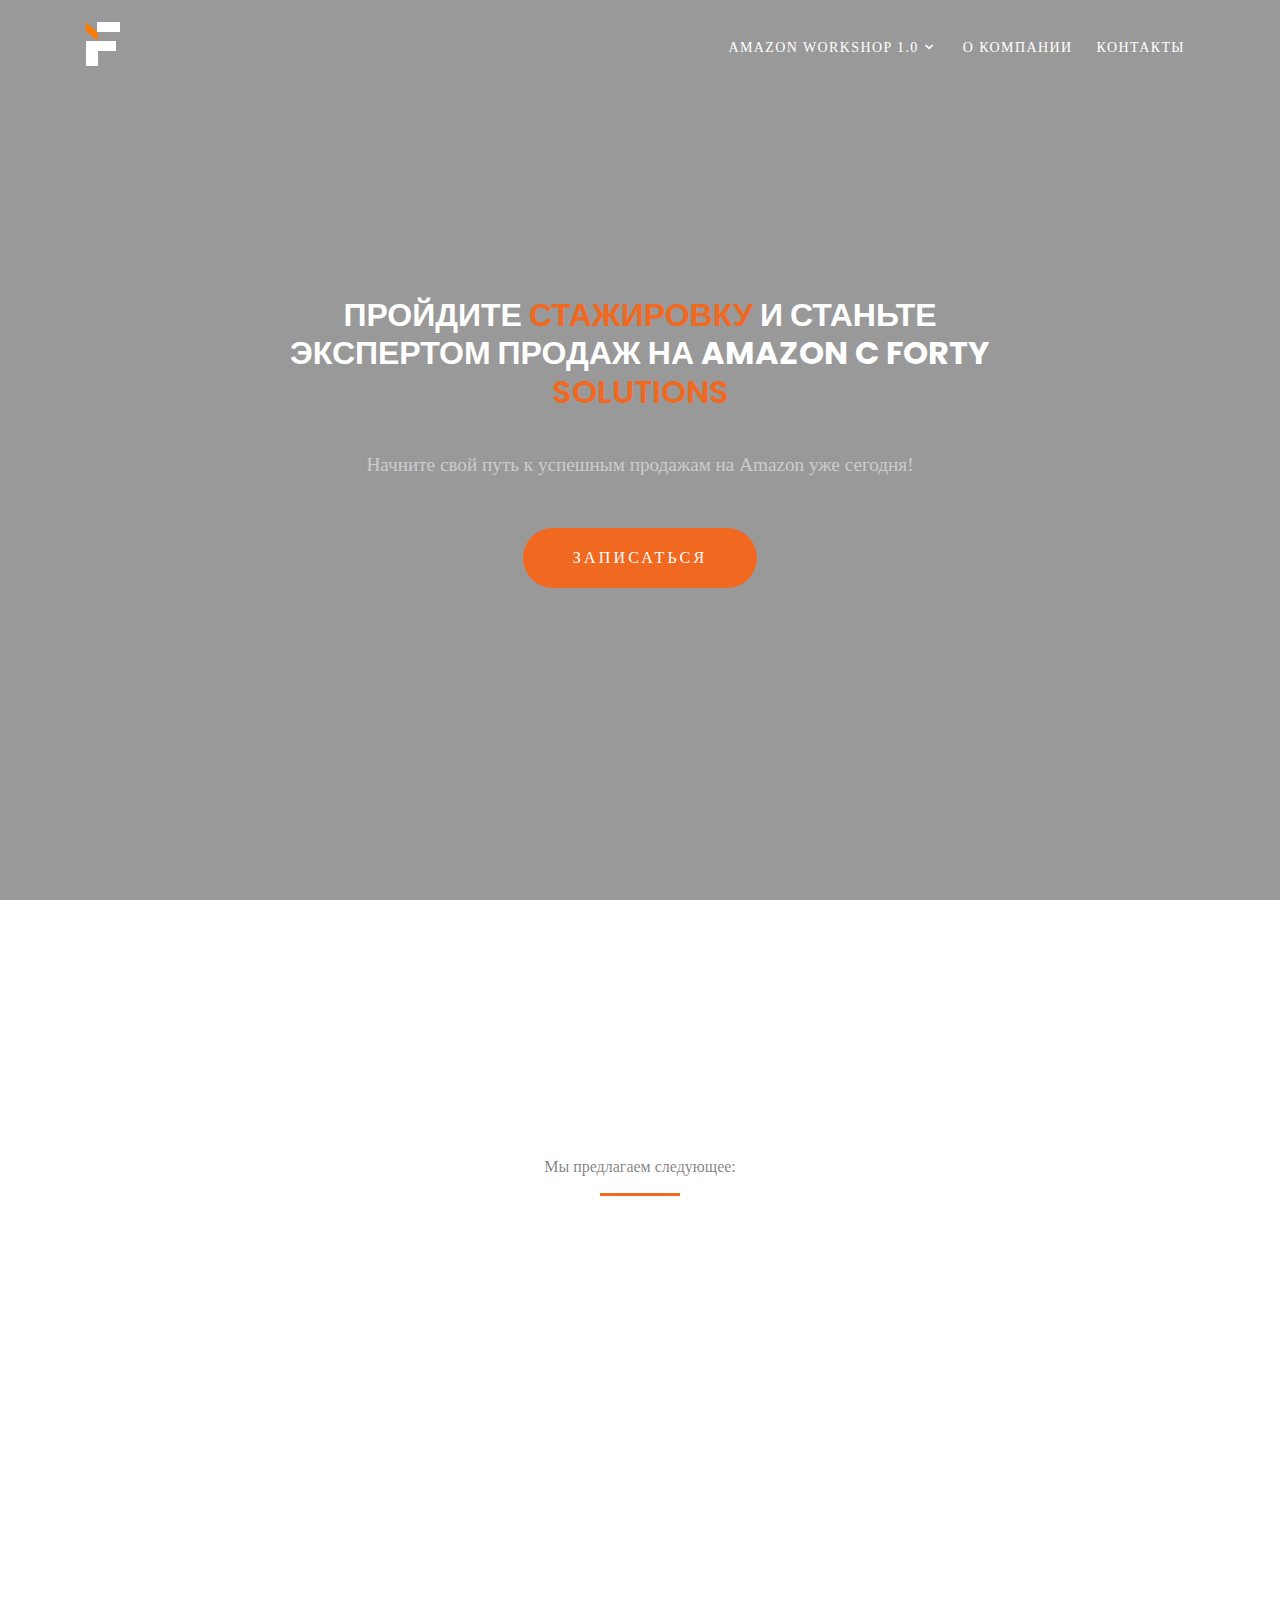
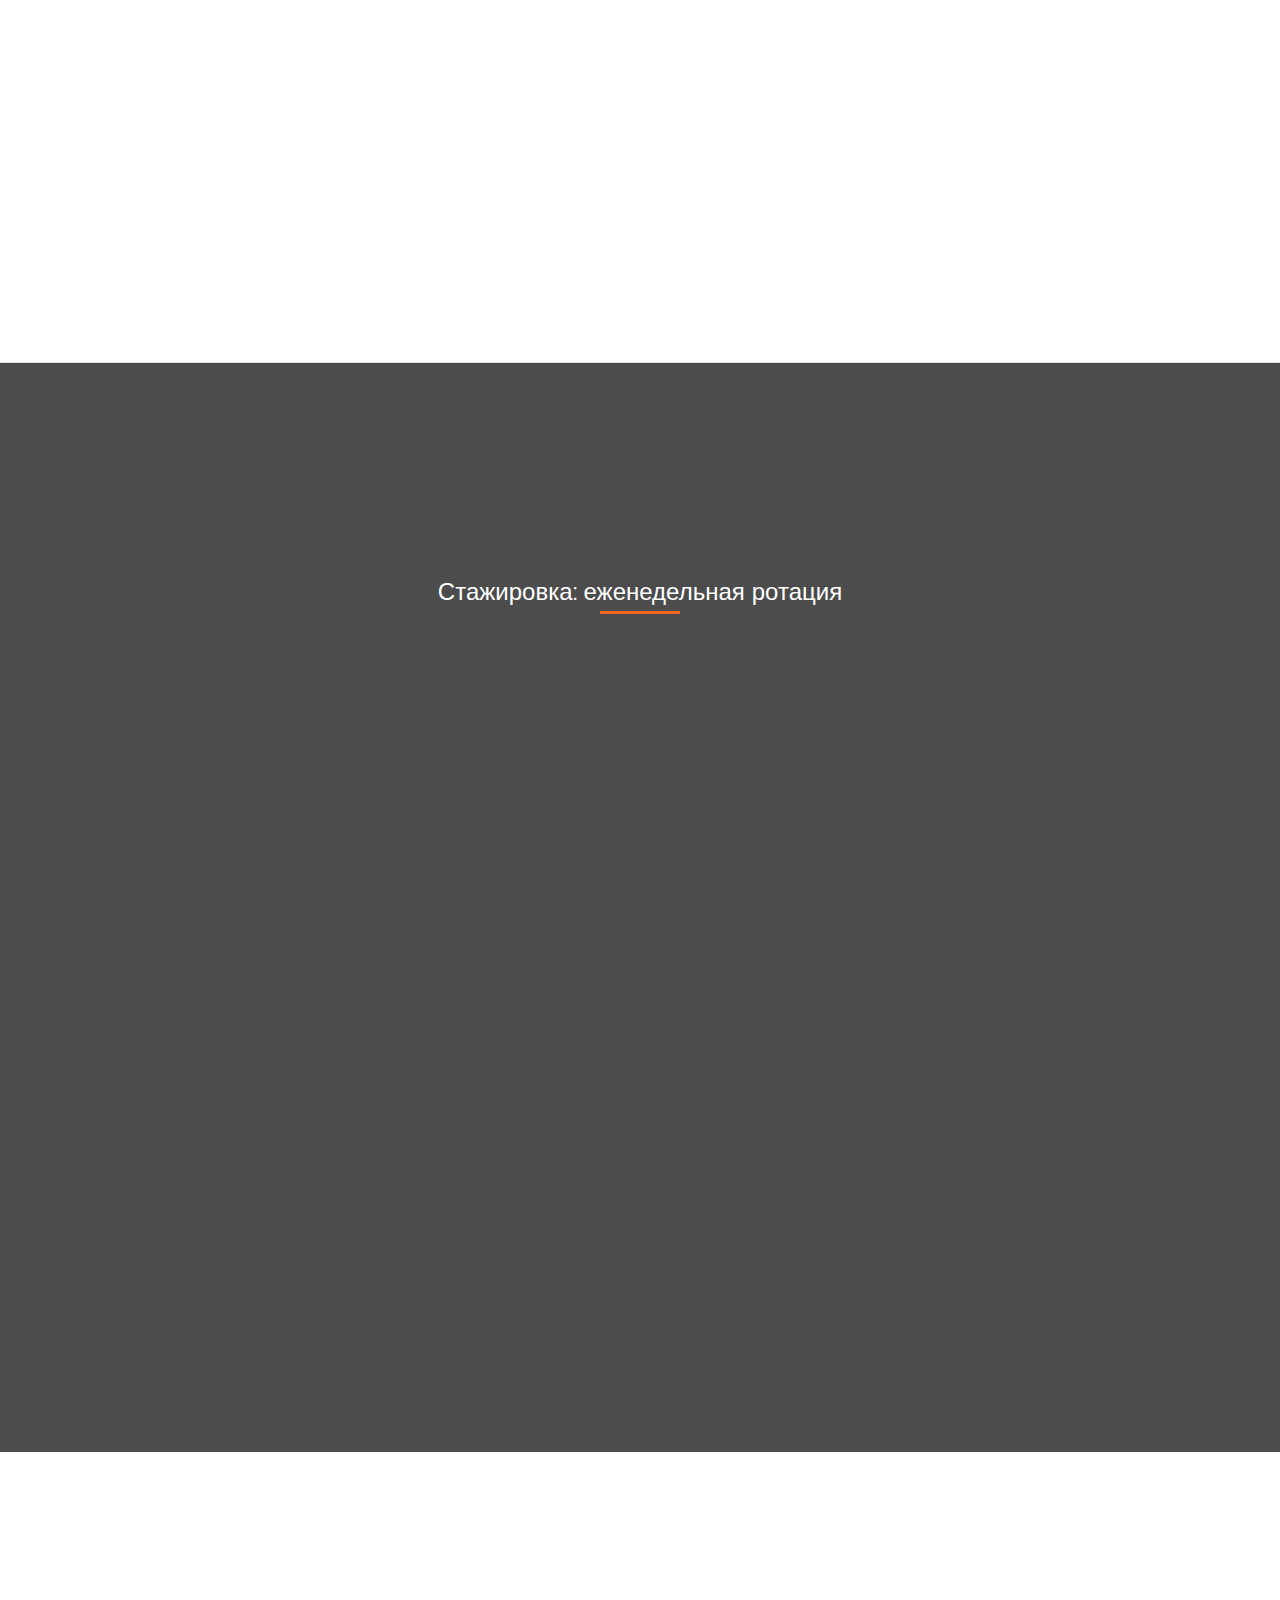
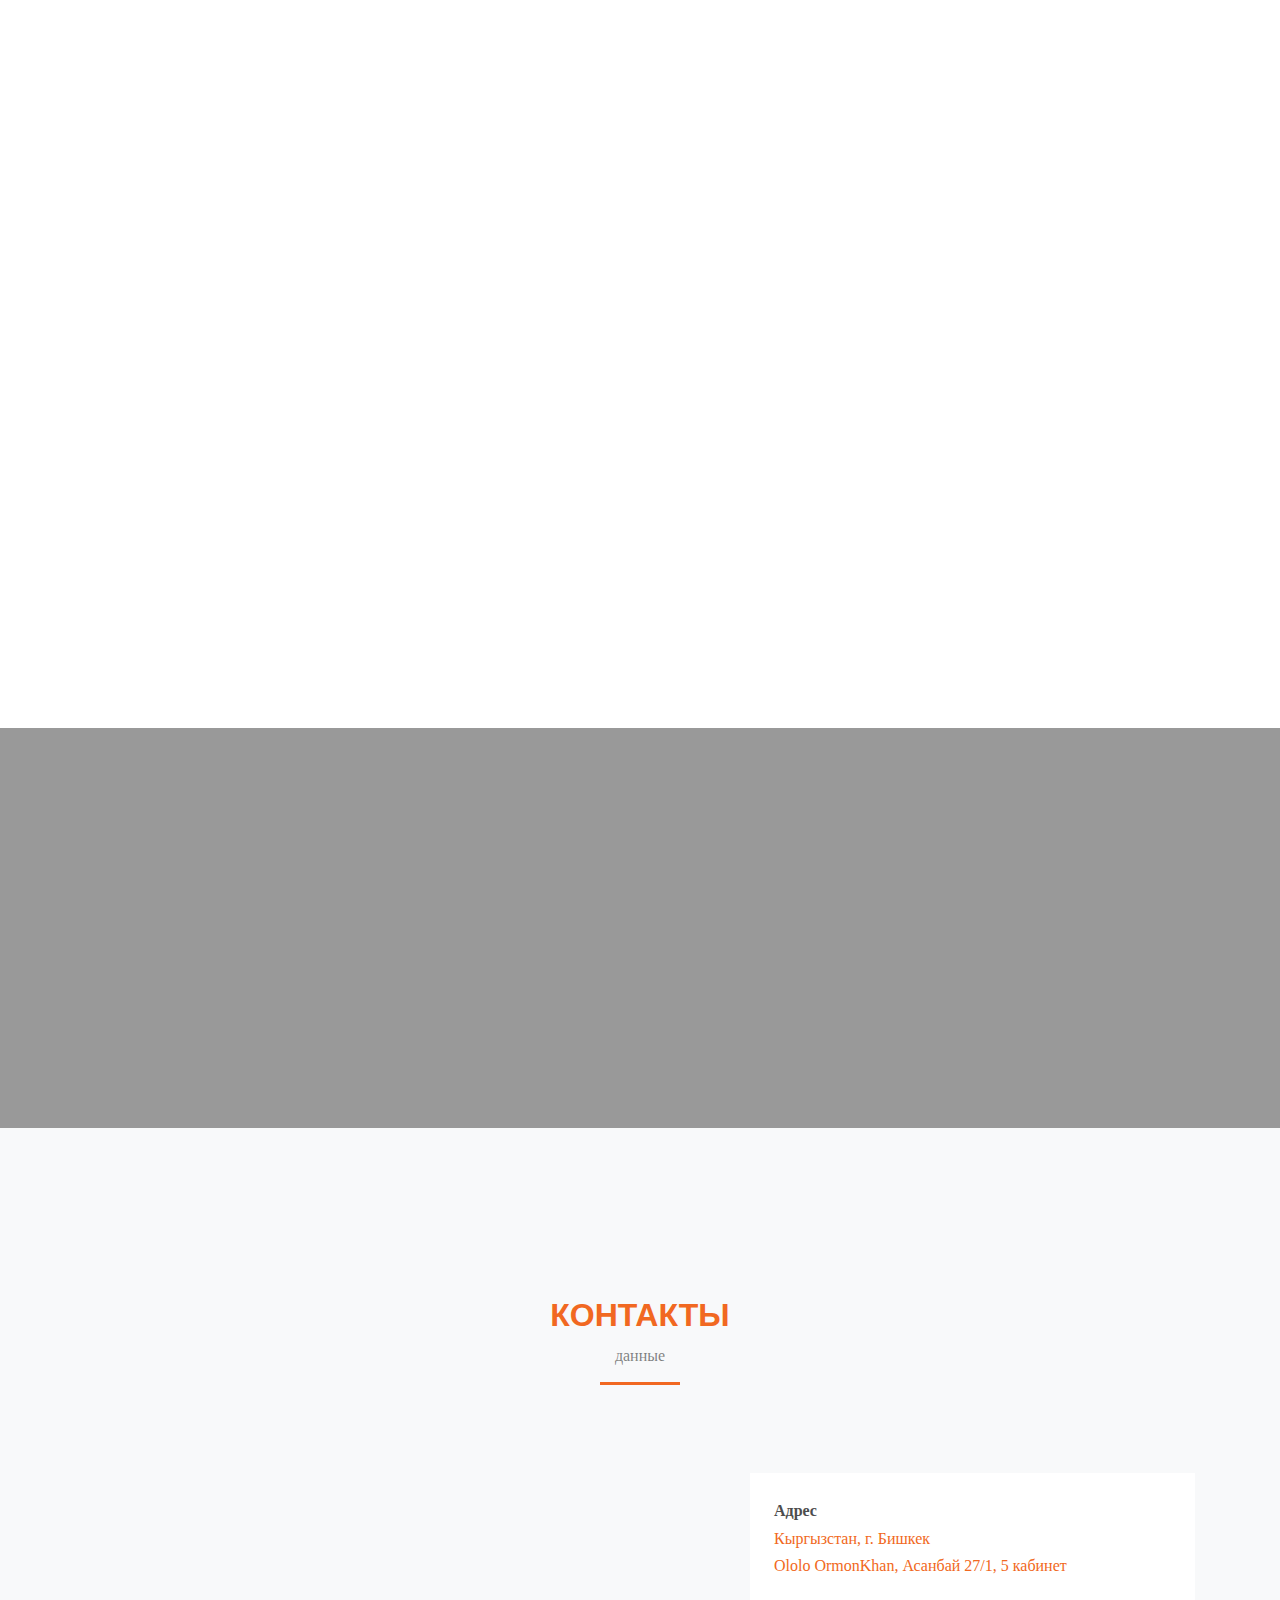
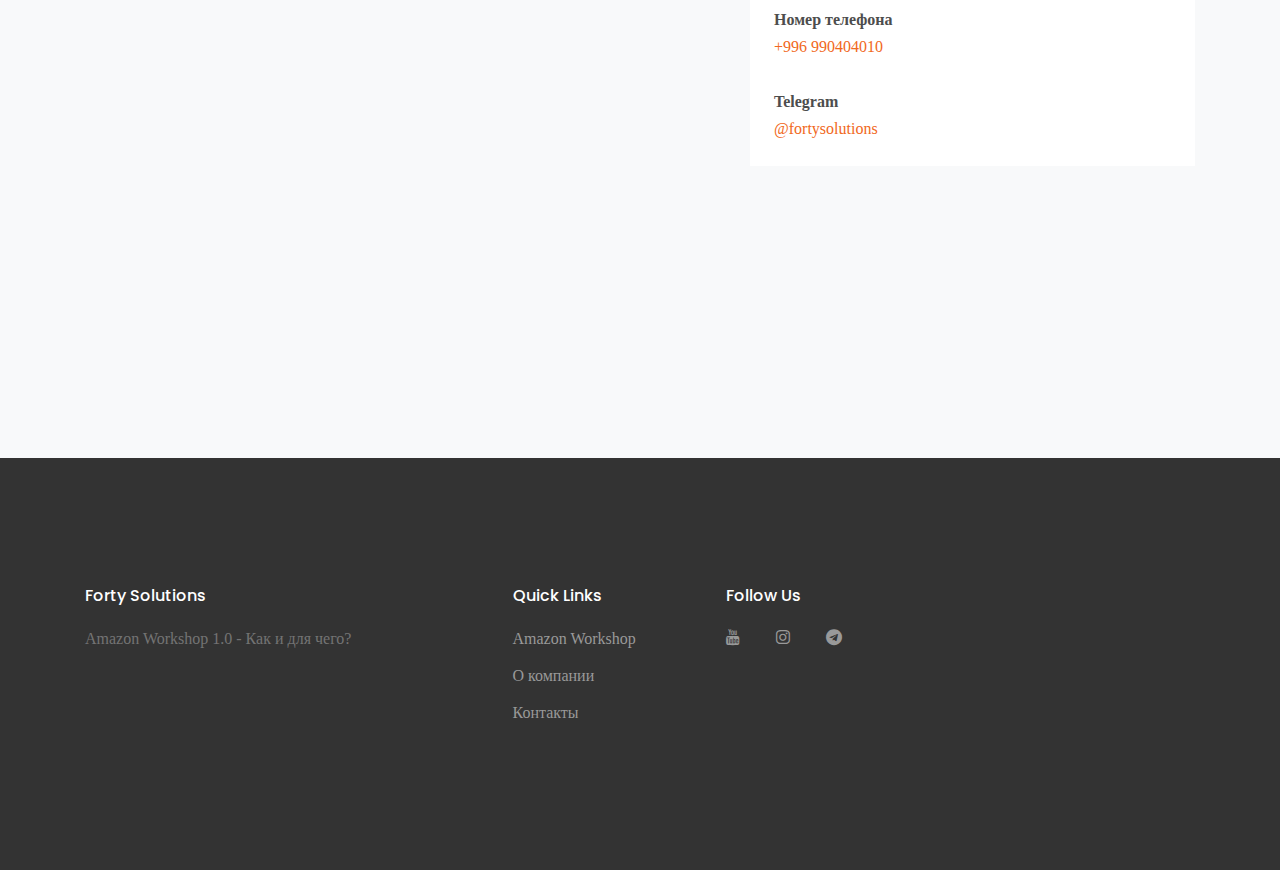
==== commit 579a7df4: "number phone" ====
--- a/index.html
+++ b/index.html
@@ -314,7 +314,7 @@
               <p class="mb-4"><a href="https://maps.app.goo.gl/Xp84wnF8ZXPQLvid7">Кыргызстан, г. Бишкек<br>Ololo OrmonKhan, Асанбай 27/1, 5 кабинет</a></p>
               <br>
               <p class="mb-0 font-weight-bold">Номер телефона</p>
-              <p class="mb-4"><a href="tel:+996000000000">+996 000 000 000</a></p>
+              <p class="mb-4"><a href="tel:+996000000000">+996 990404010</a></p>
               <br>
               <p class="mb-0 font-weight-bold">Telegram</p>
               <p class="mb-0"><a href="https://t.me/fortysolutions">@fortysolutions</a></p>
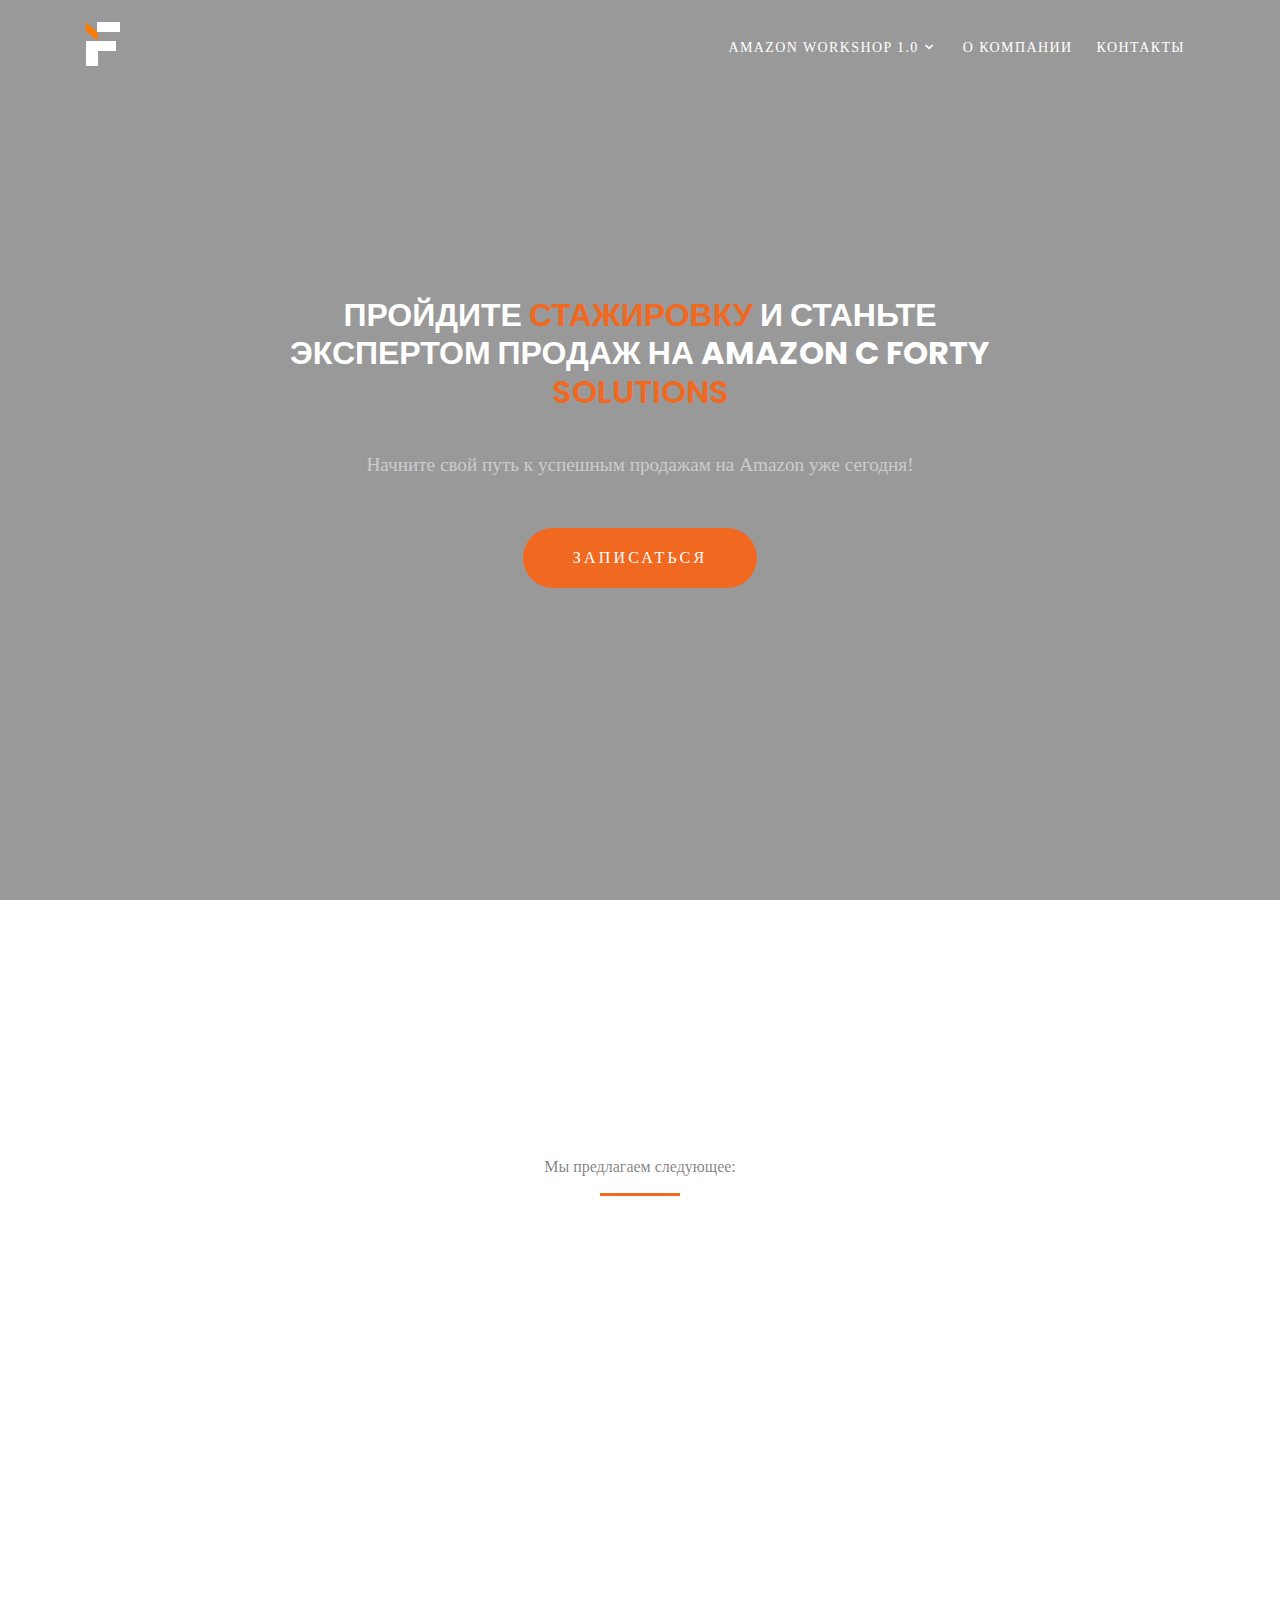
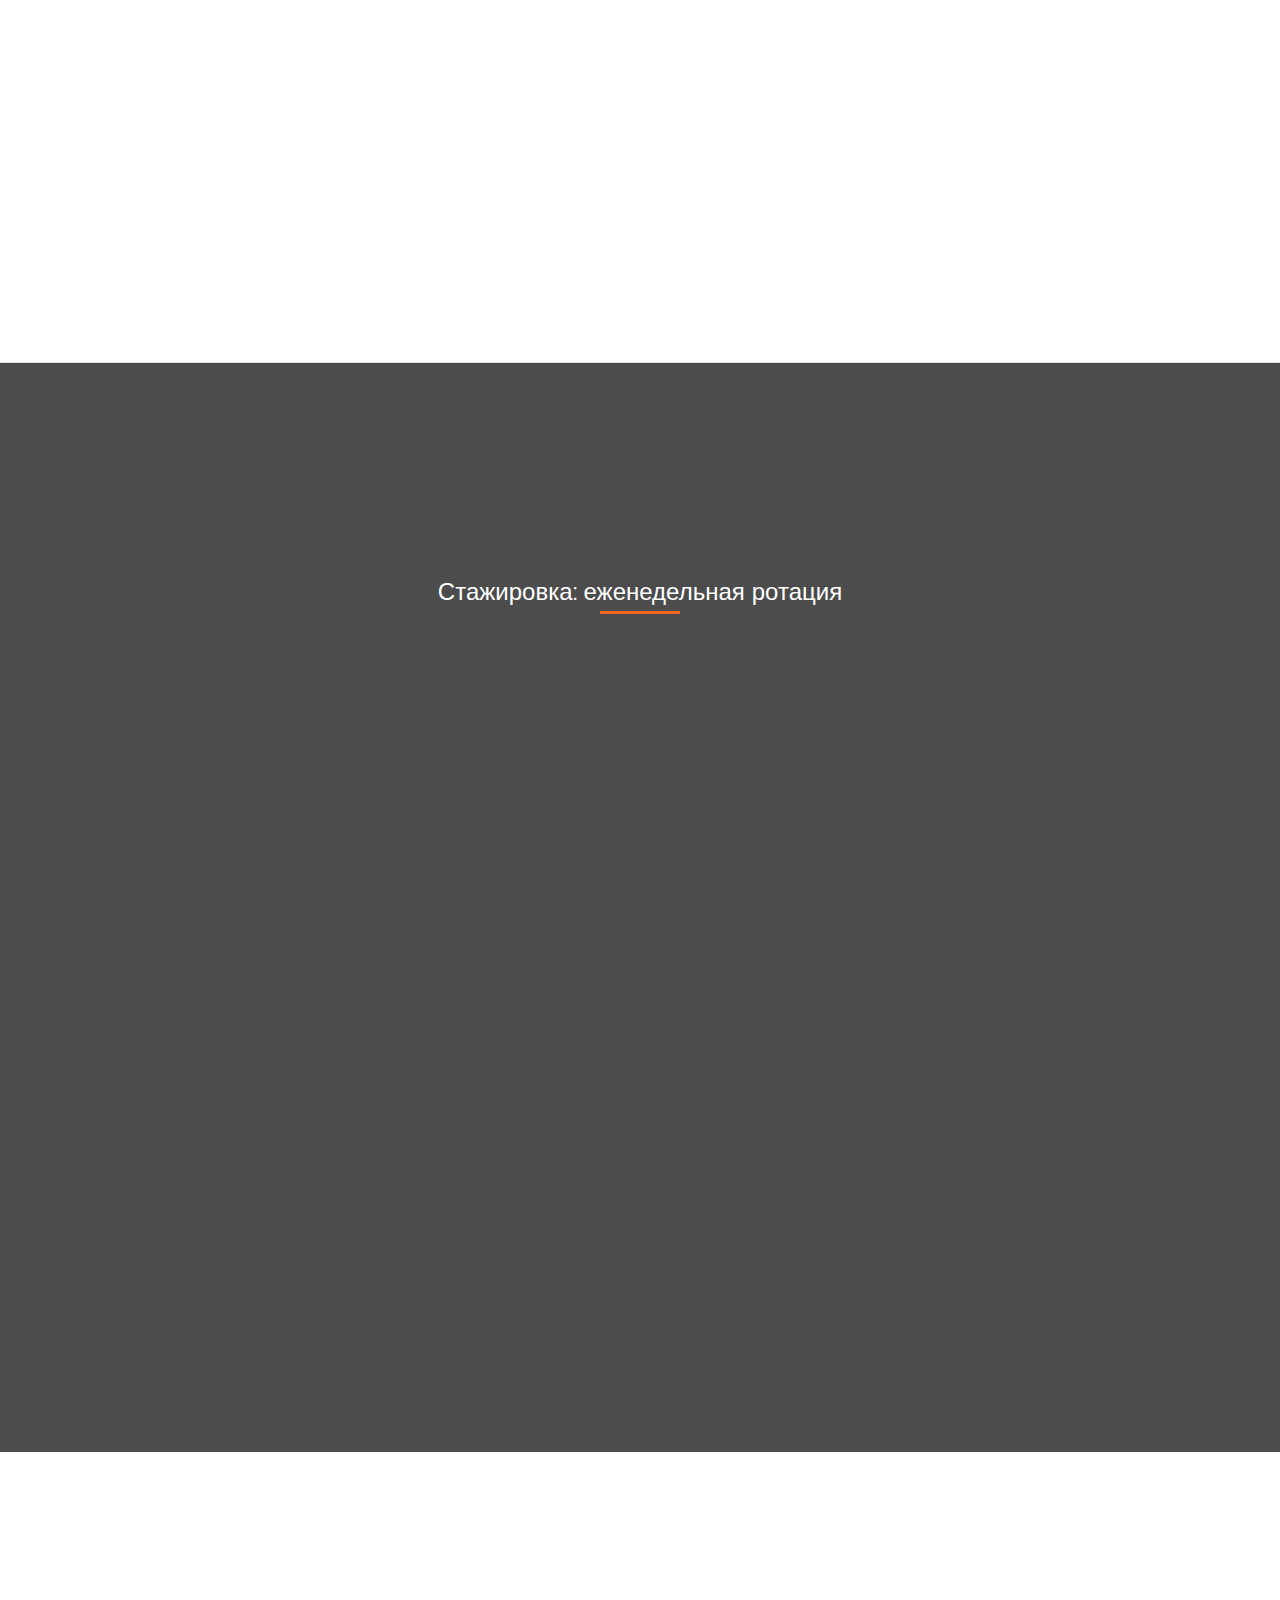
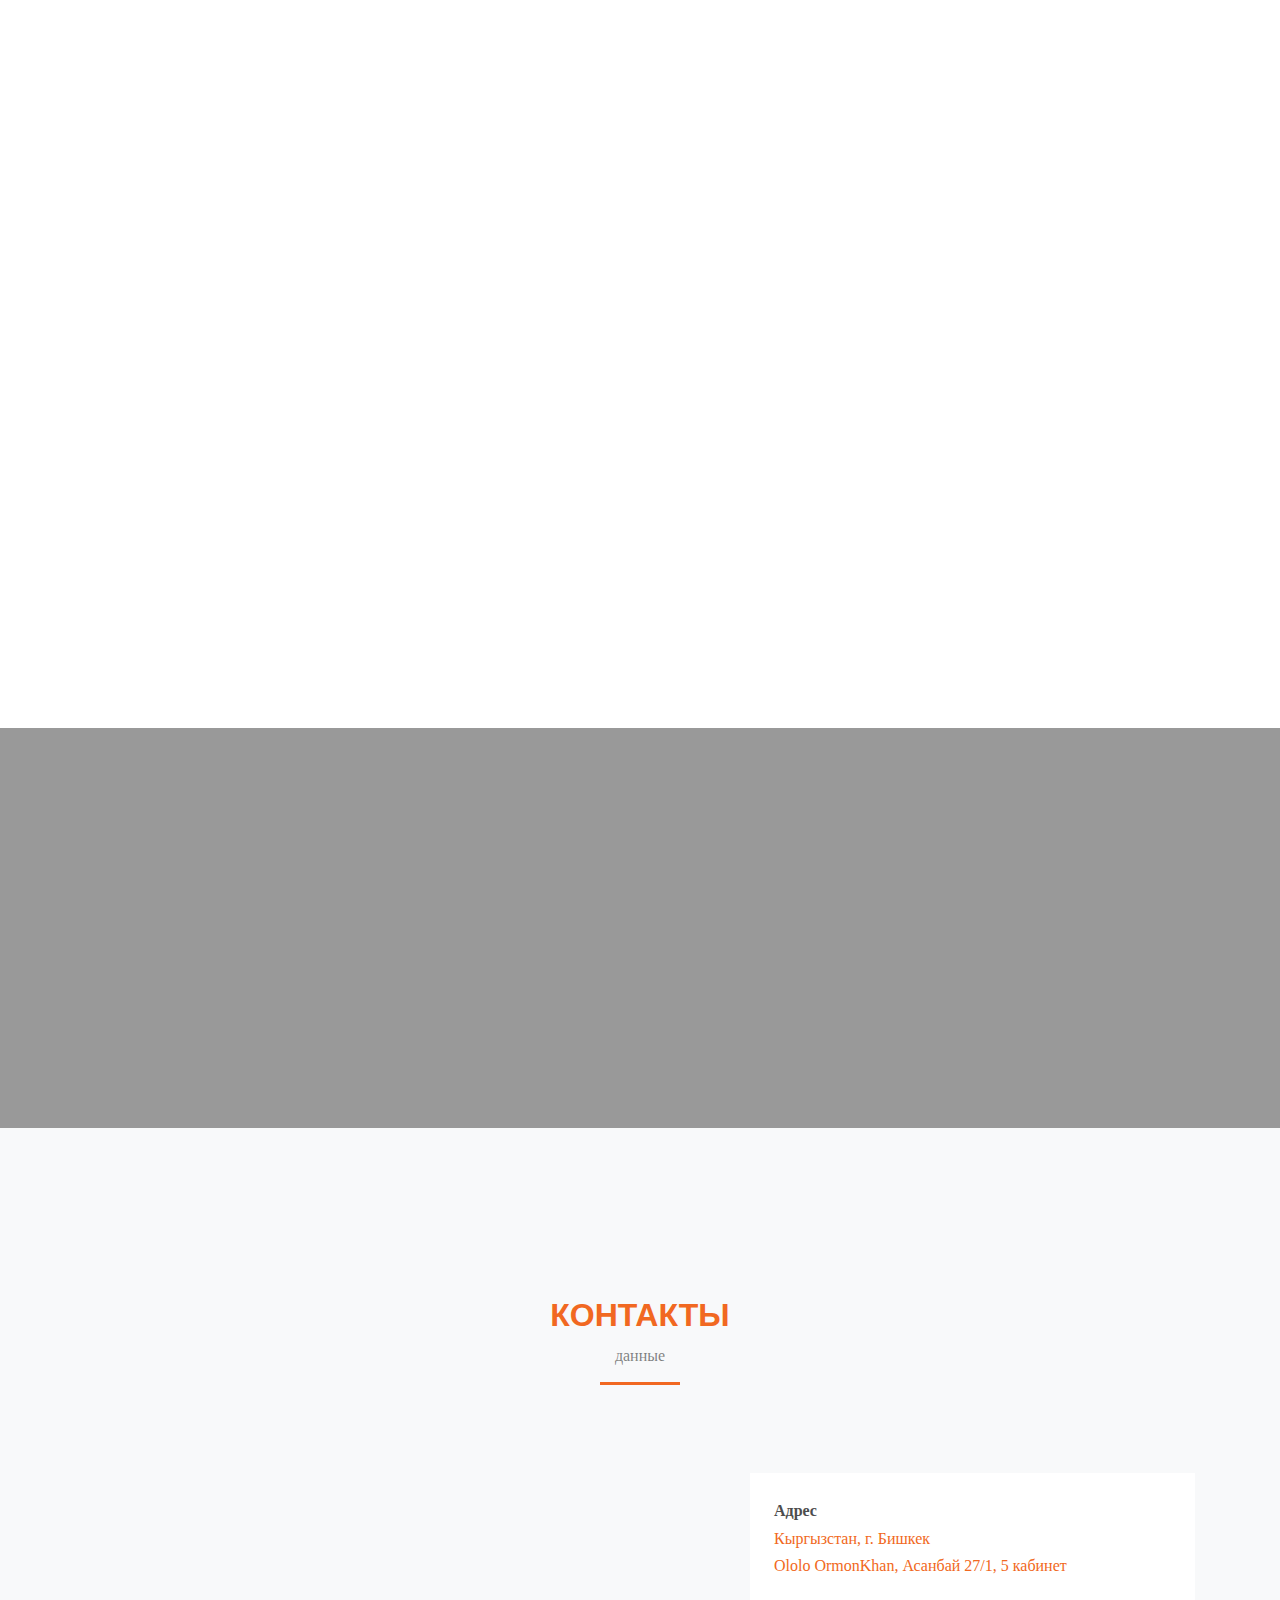
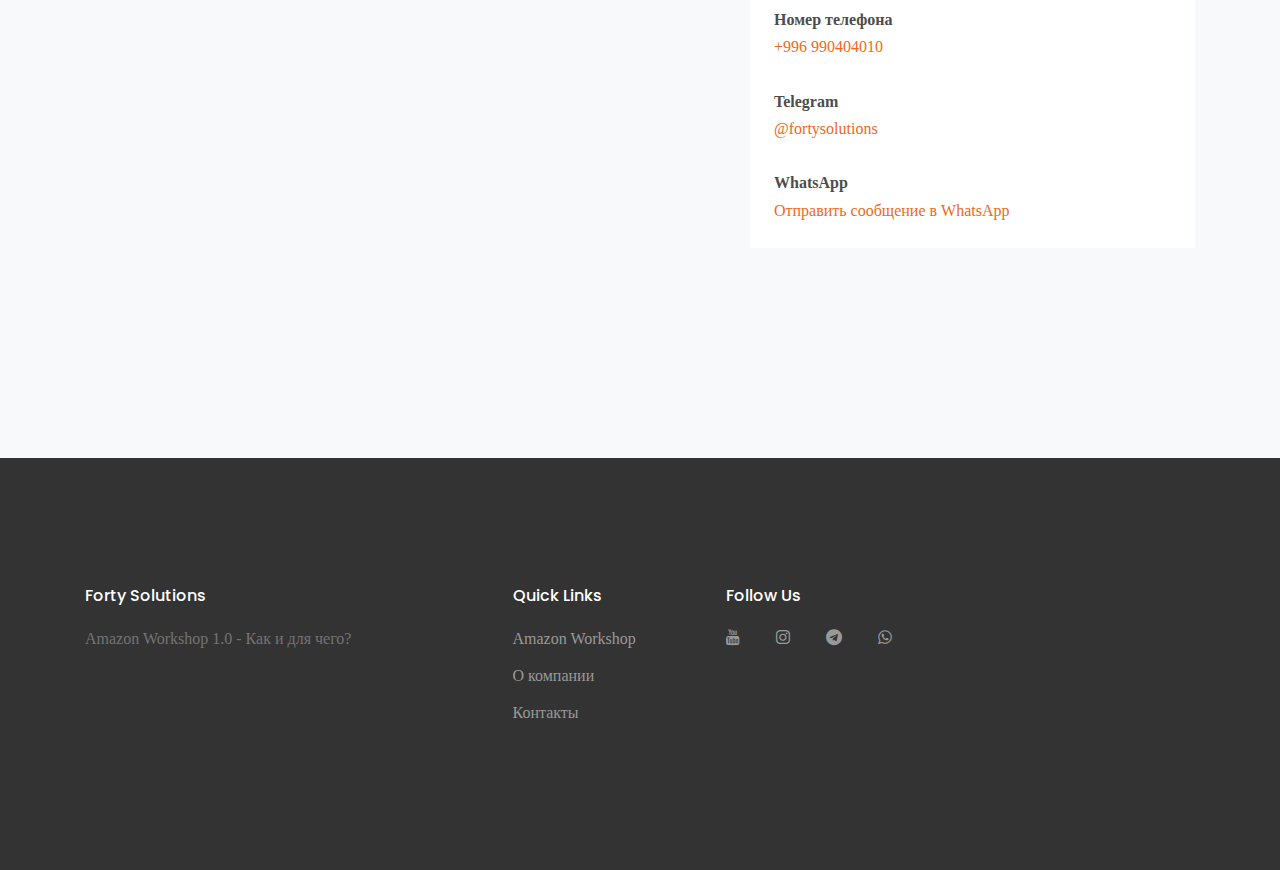
==== commit b862c398: "whatsapp" ====
--- a/index.html
+++ b/index.html
@@ -314,10 +314,13 @@
               <p class="mb-4"><a href="https://maps.app.goo.gl/Xp84wnF8ZXPQLvid7">Кыргызстан, г. Бишкек<br>Ololo OrmonKhan, Асанбай 27/1, 5 кабинет</a></p>
               <br>
               <p class="mb-0 font-weight-bold">Номер телефона</p>
-              <p class="mb-4"><a href="tel:+996000000000">+996 990404010</a></p>
+              <p class="mb-4"><a href="tel:+996990404010">+996 990404010</a></p>
               <br>
               <p class="mb-0 font-weight-bold">Telegram</p>
               <p class="mb-0"><a href="https://t.me/fortysolutions">@fortysolutions</a></p>
+              <br>
+              <p class="mb-0 font-weight-bold">WhatsApp</p>
+              <p class="mb-0"><a href="https://wa.me/+996990404010">Отправить сообщение в WhatsApp</a></p>
 
             </div>
           </div>
@@ -352,6 +355,7 @@
                   <a href="https://www.youtube.com/@argenski" class="pl-0 pr-3"><span class="icon-youtube"></span></a>
                   <a href="https://www.instagram.com/amz40.club/" class="pl-3 pr-3"><span class="icon-instagram"></span></a>
                   <a href="https://t.me/fortysolutions" class="pl-3 pr-3"><span class="icon-telegram"></span></a>
+                  <a href="https://wa.me/+996990404010" class="pl-3 pr-3"><span class="icon-whatsapp"></span></a>
                 </div>
 
               </div>
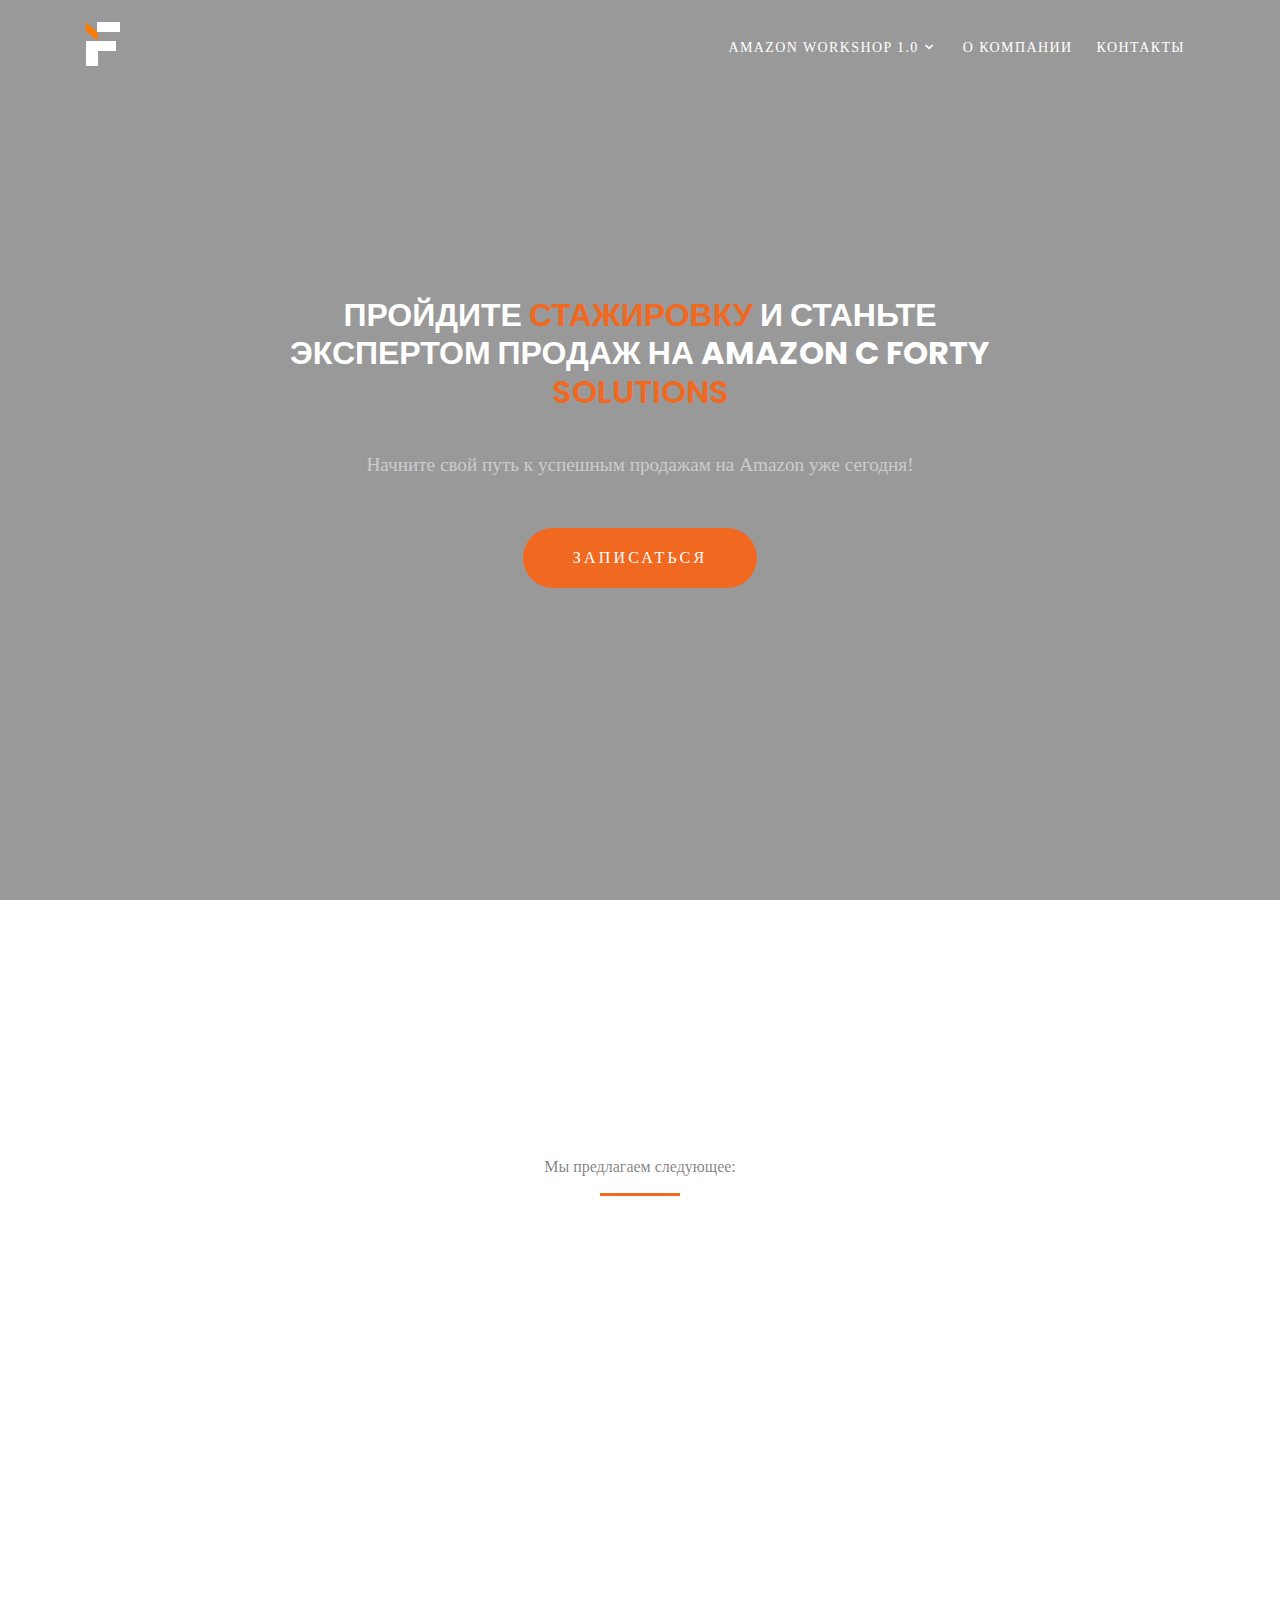
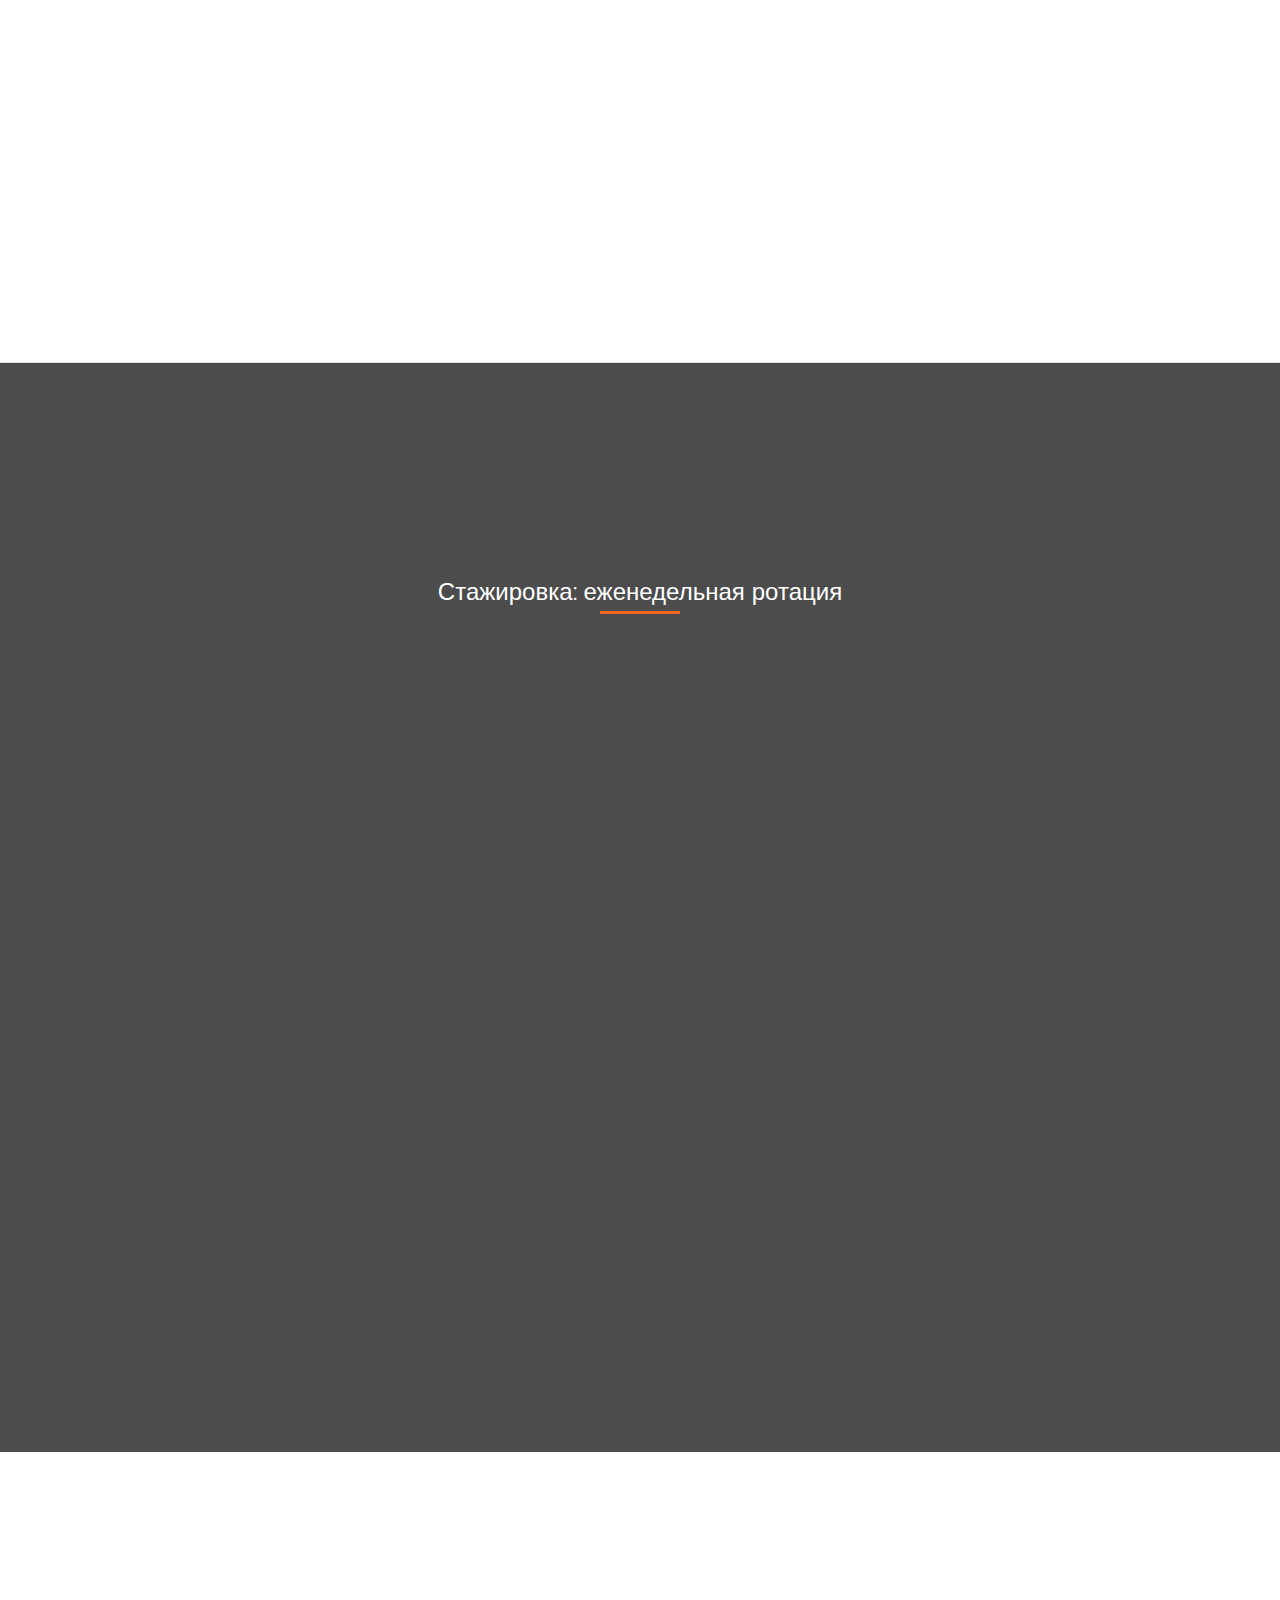
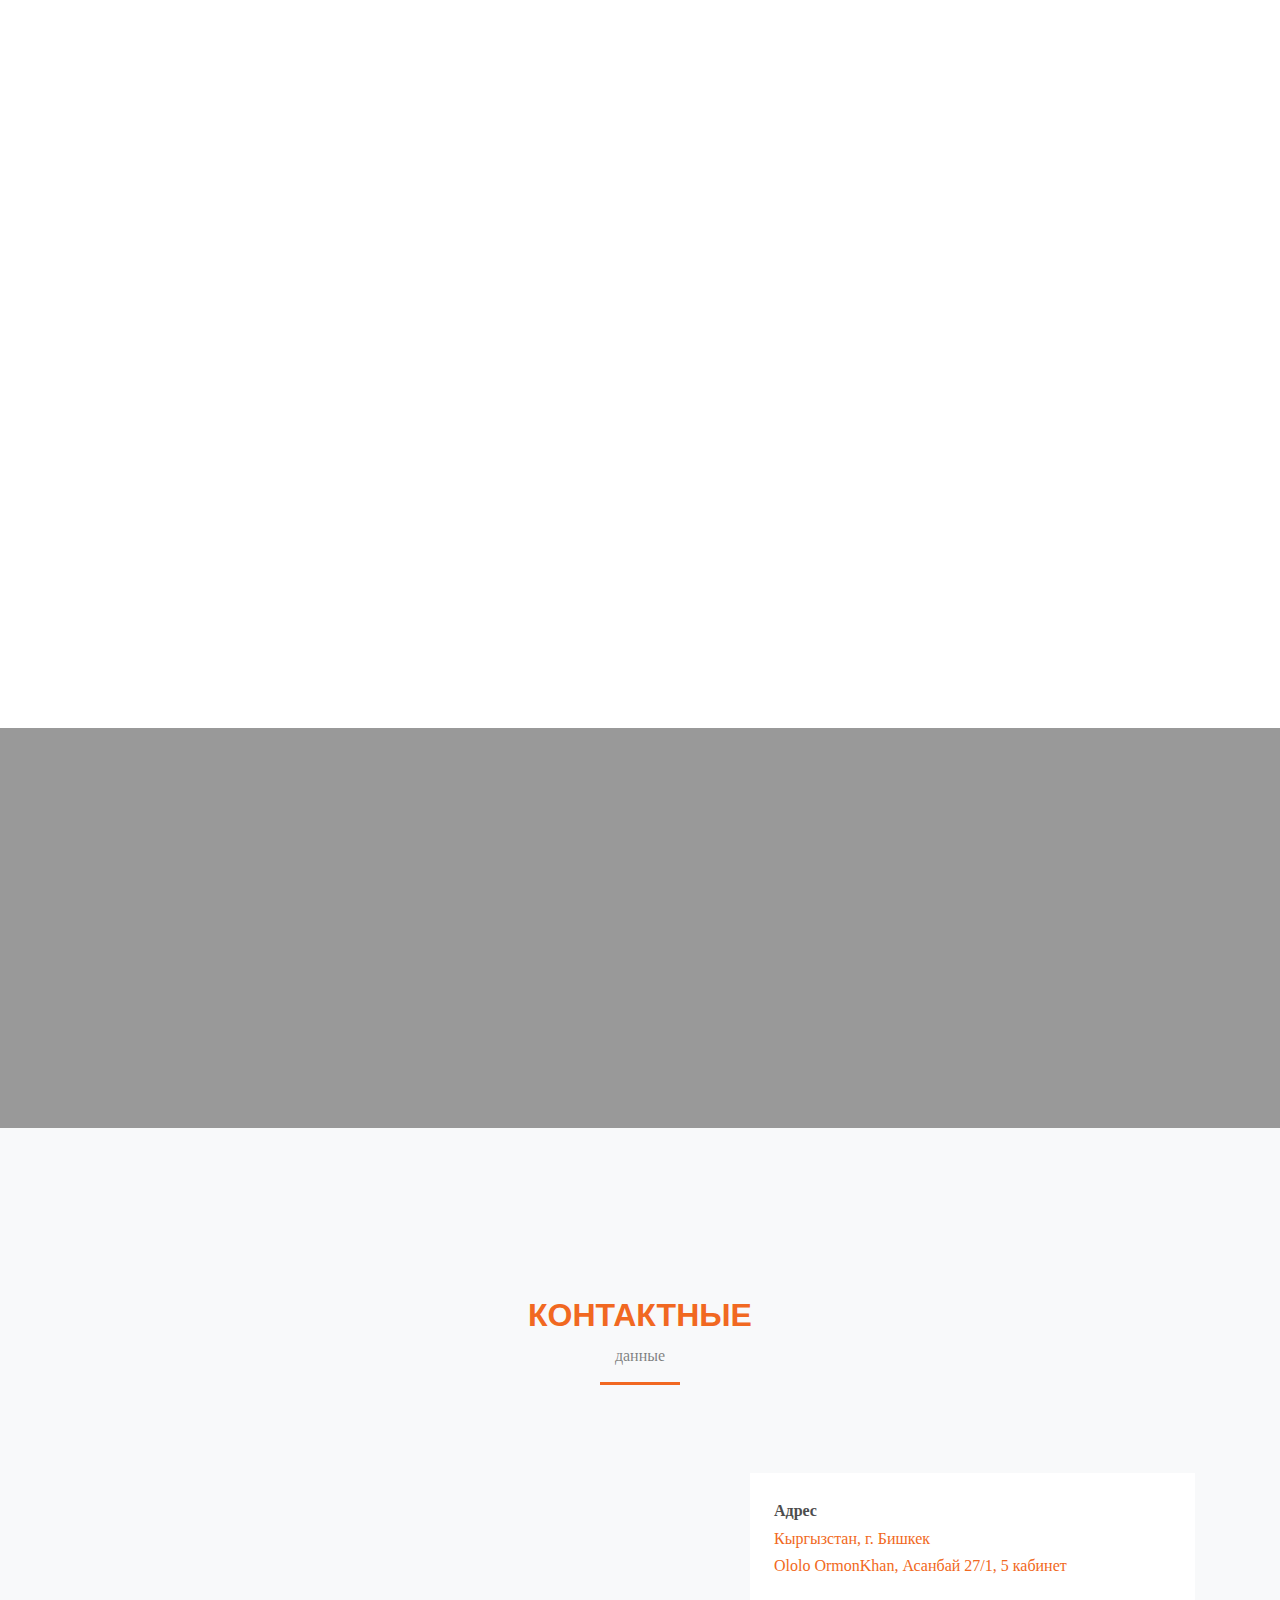
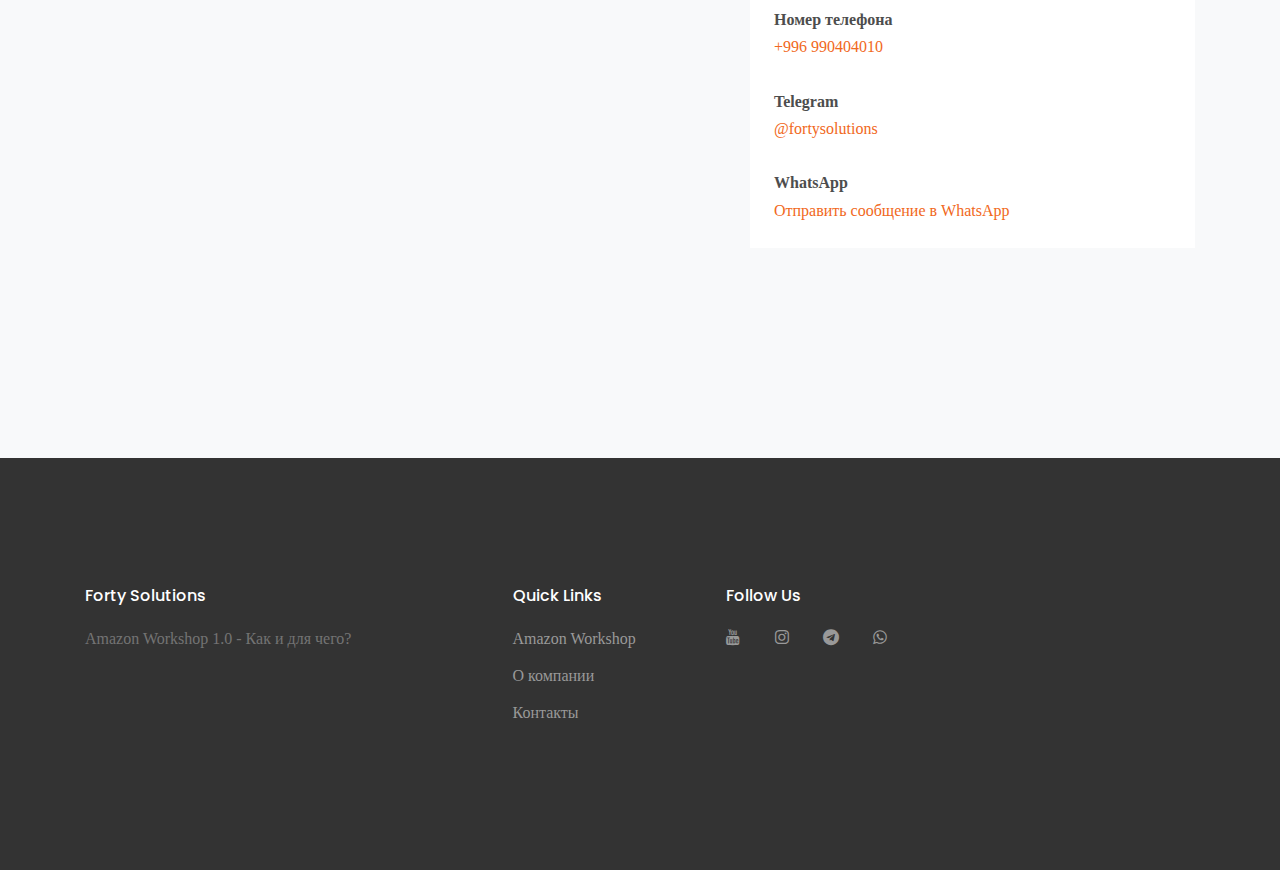
==== commit 9b6955b7: "contact" ====
--- a/index.html
+++ b/index.html
@@ -55,8 +55,8 @@
         <div class="row align-items-center">
           
           <div class="col-11 col-xl-2 site-logo">
-            <img src="./images/logowhite.svg" alt="logo" class="text-white h2 mb-0 default-logo">
-            <img src="./images/logo.svg" alt="logo" class="text-white h2 mb-0 alt-logo">
+            <a href="index.html"><img src="./images/logowhite.svg" alt="logo" class="text-white h2 mb-0 default-logo"></a>
+            <a href="index.html"><img src="./images/logo.svg" alt="logo" class="text-white h2 mb-0 alt-logo"></a>
           </div>
           <div class="col-12 col-md-10 d-none d-xl-block">
             <nav class="site-navigation position-relative text-right" role="navigation">
@@ -291,7 +291,7 @@
       <div class="container">
         <div class="row justify-content-center mb-5">
           <div class="col-md-7 text-center border-primary">
-            <h2 class="font-weight-light text-primary">Контакты</h2>
+            <h2 class="font-weight-light text-primary">Контактные</h2>
             <p class="color-black-opacity-5">данные</p>
           </div>
         </div>
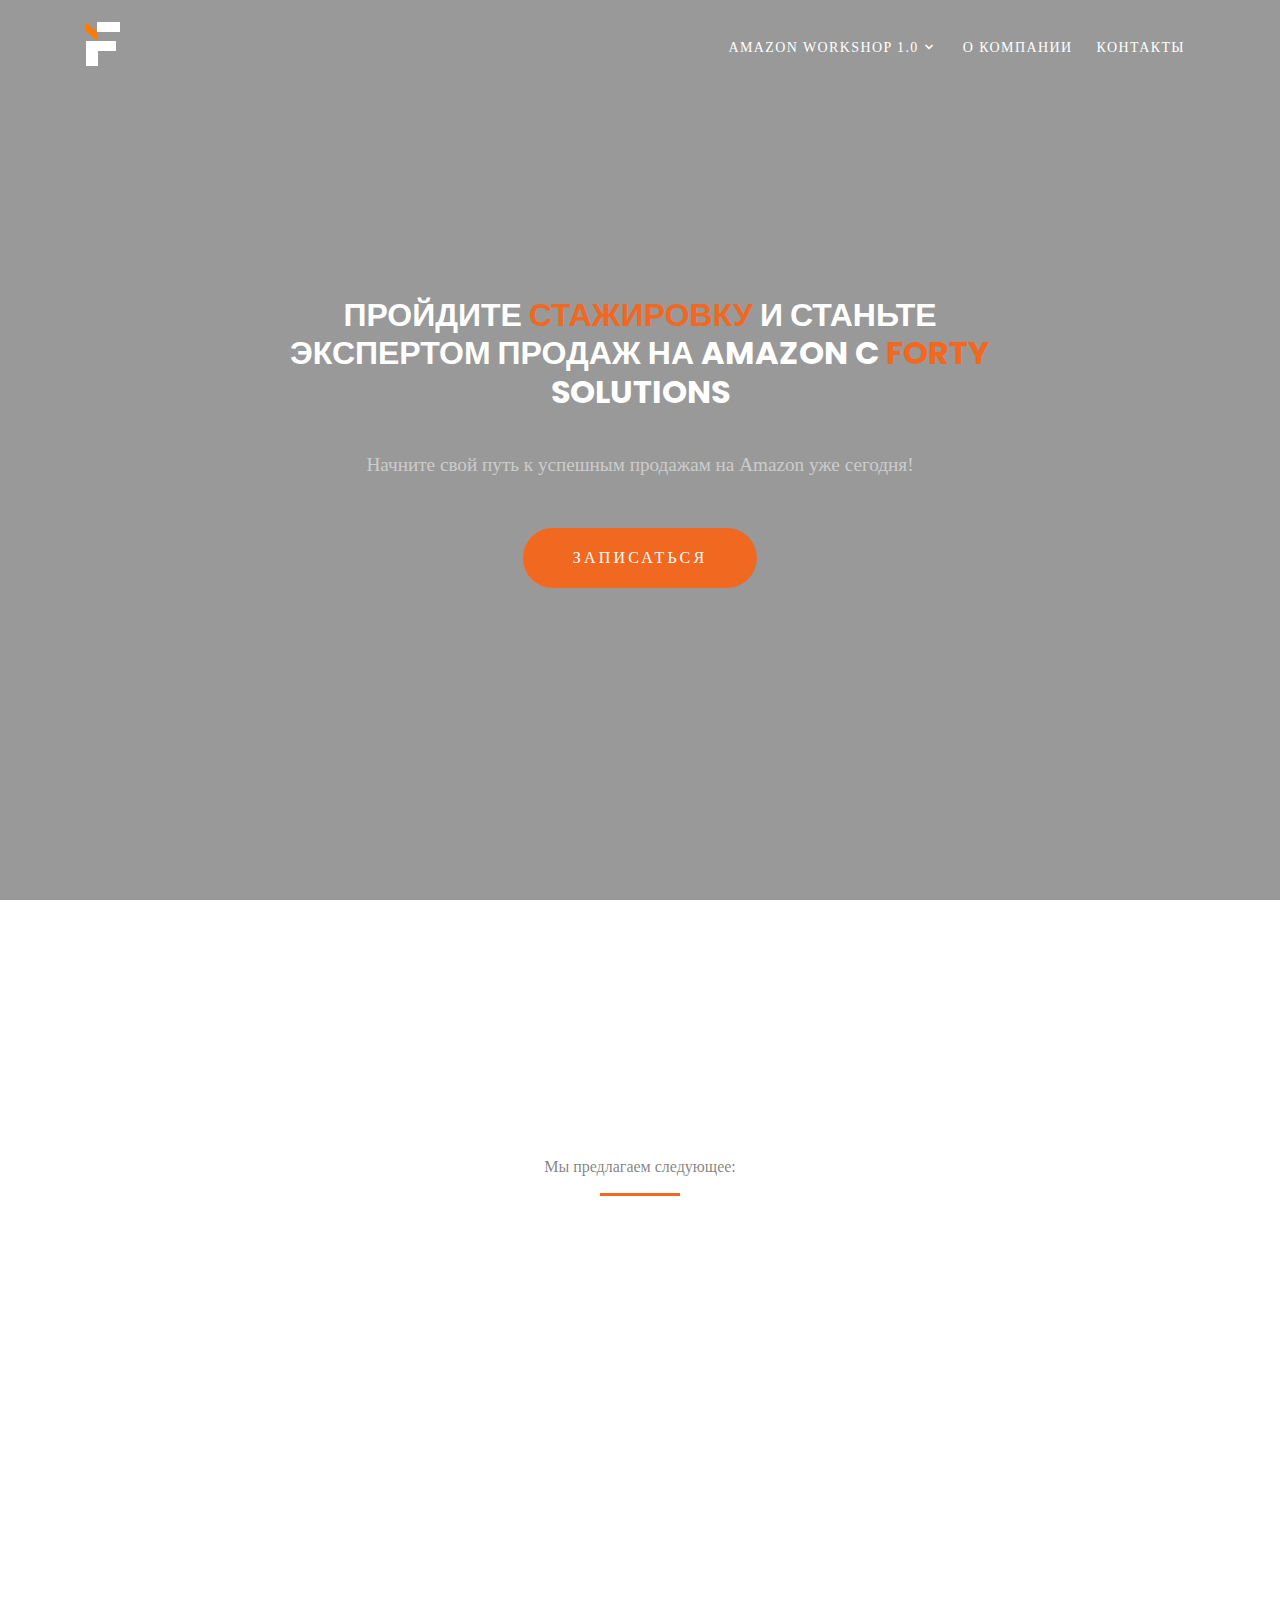
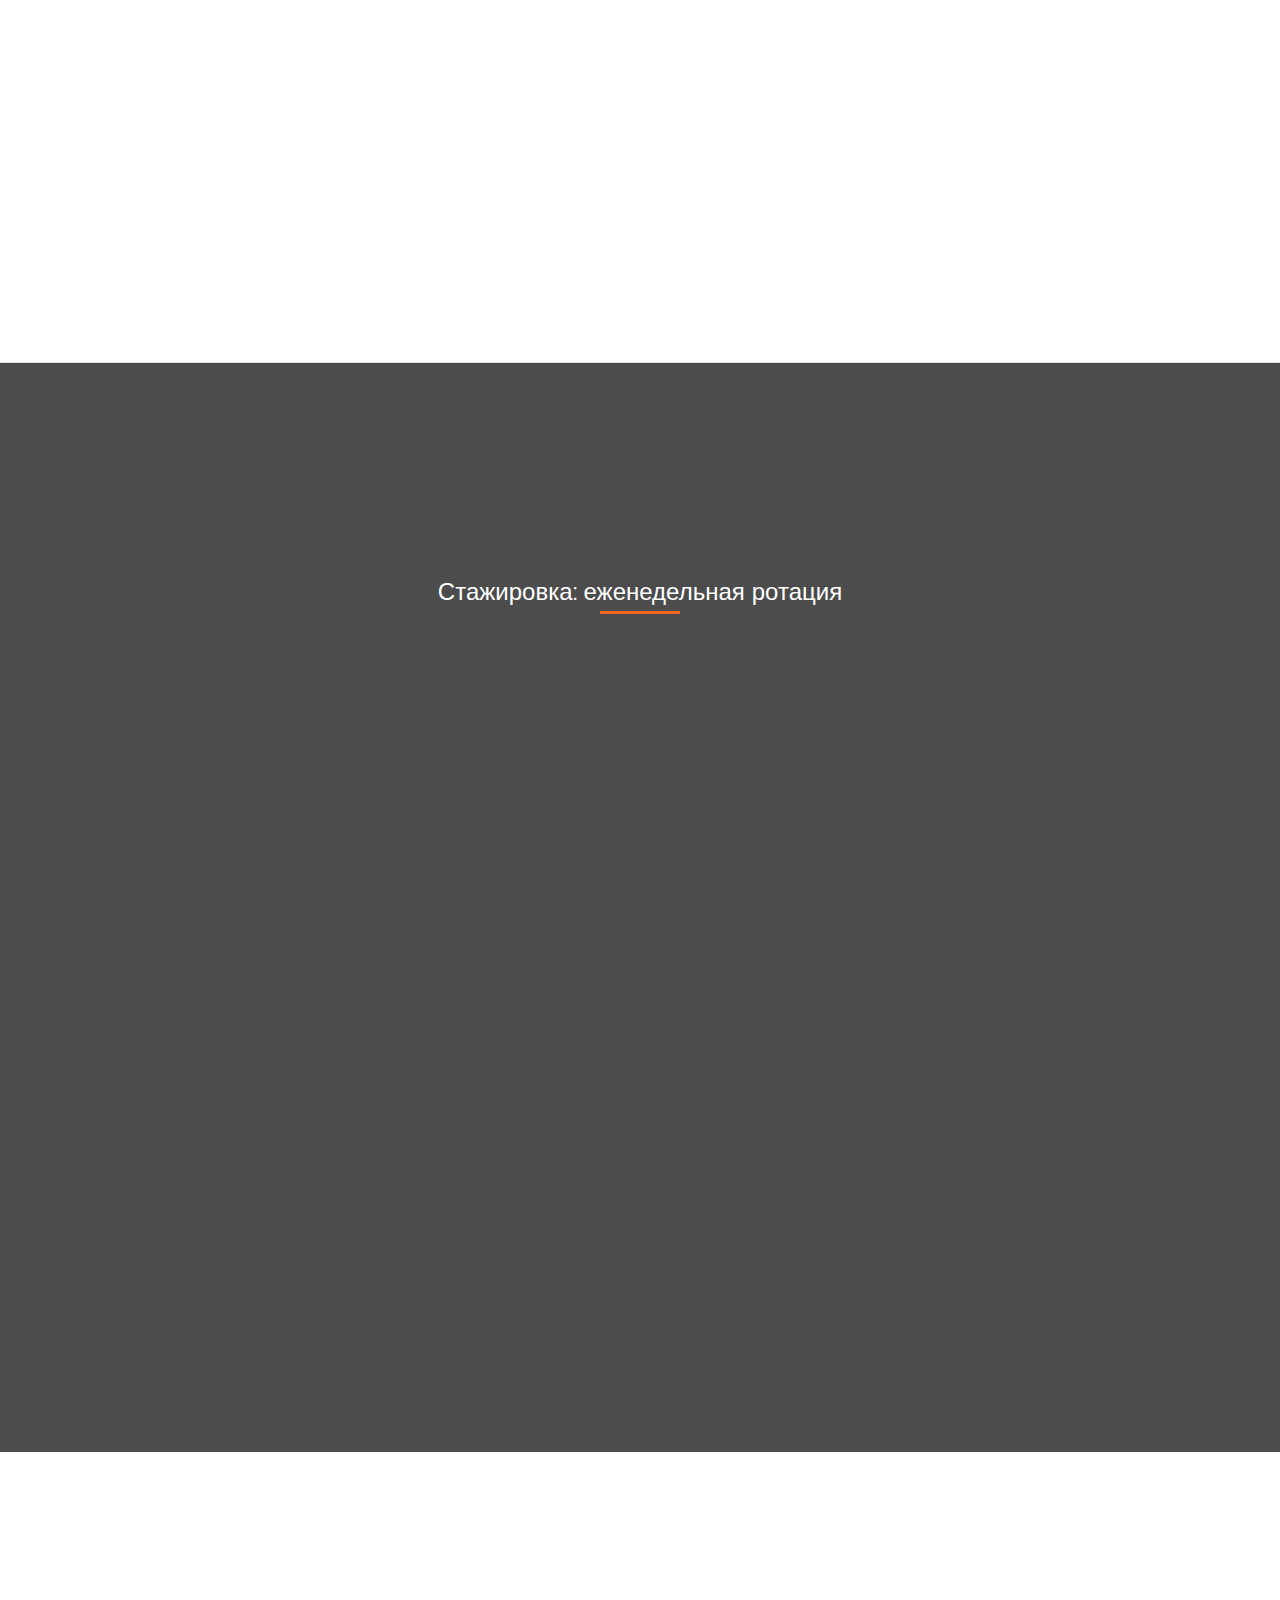
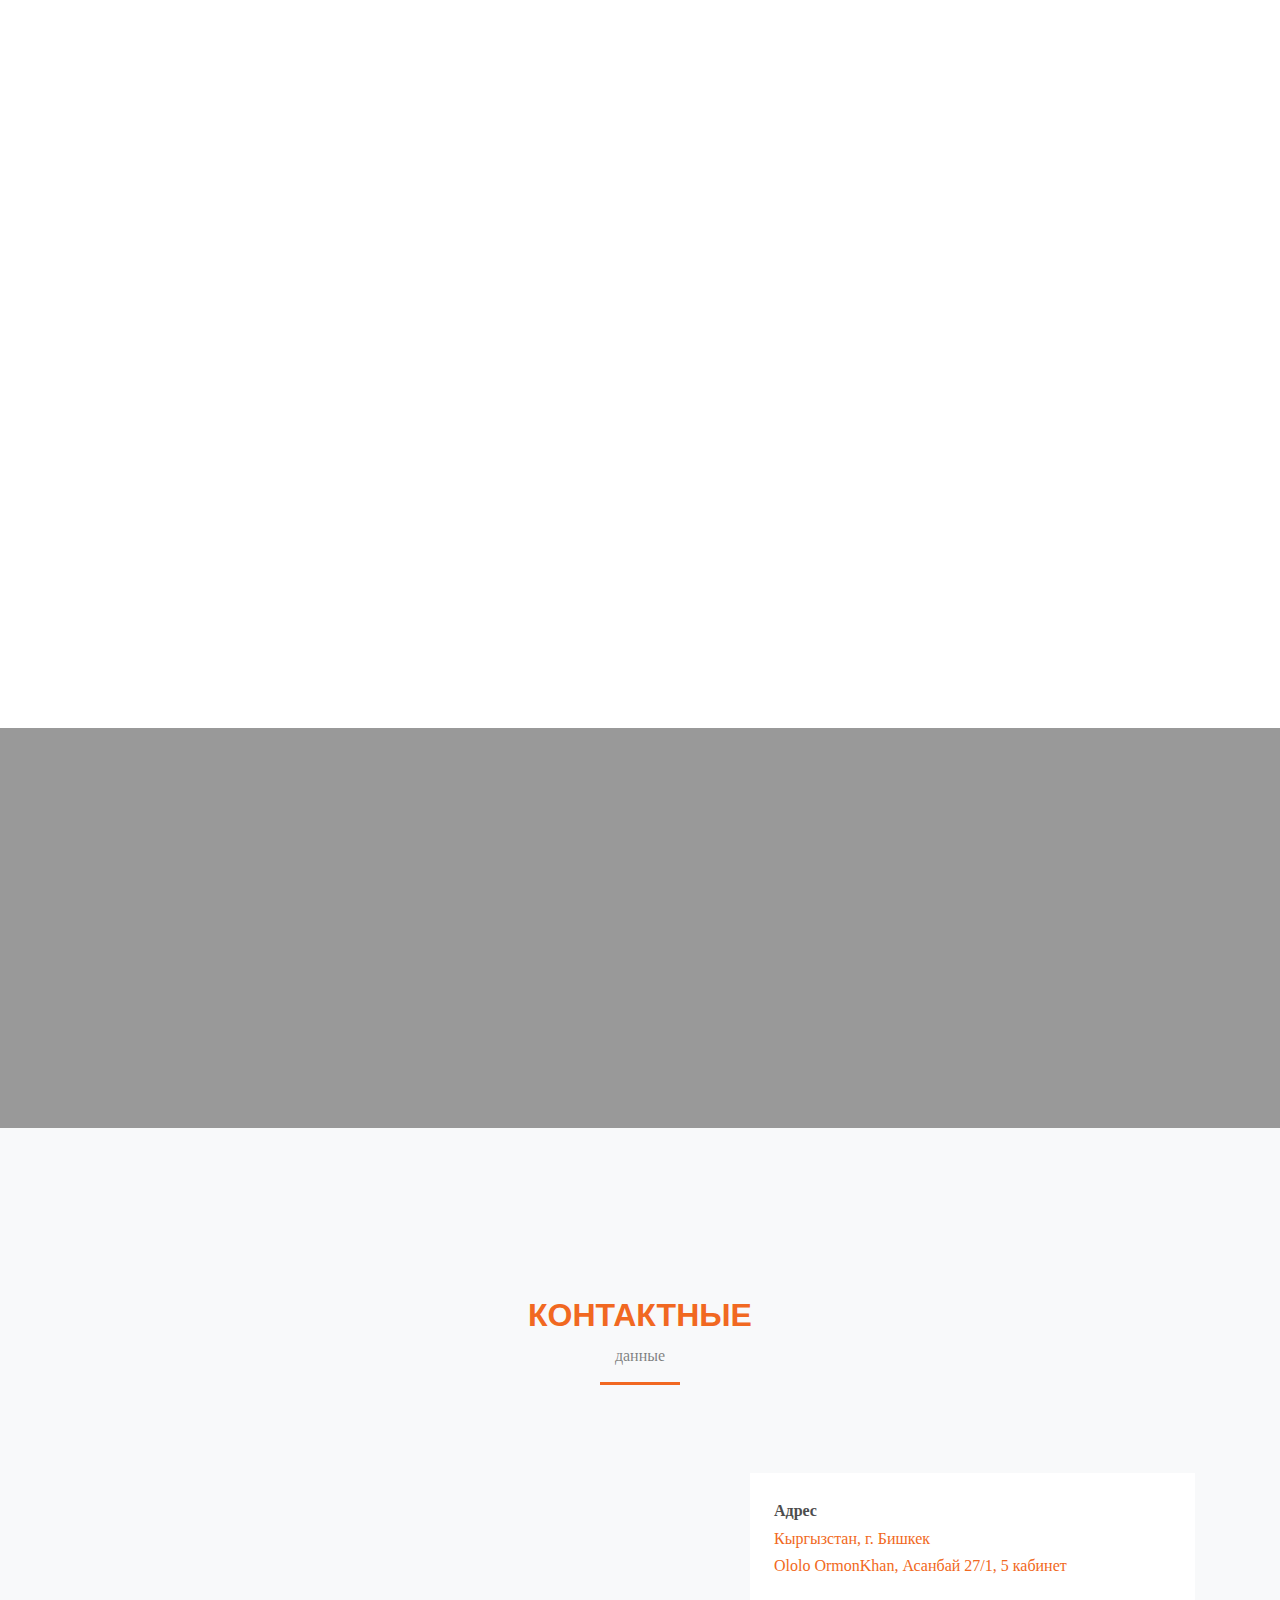
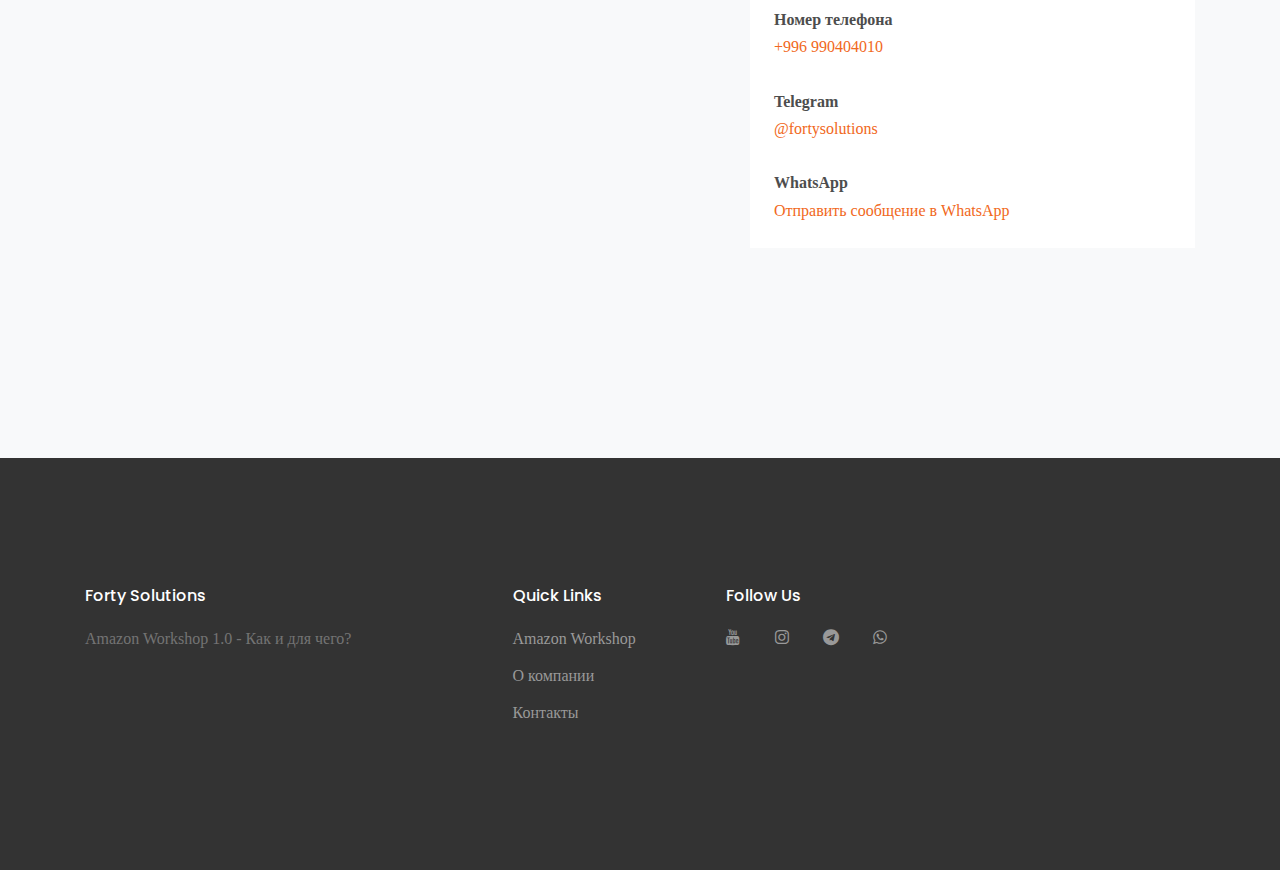
==== commit 150cd982: "contact" ====
--- a/index.html
+++ b/index.html
@@ -94,7 +94,7 @@
           <div class="col-md-8" data-aos="fade-up" data-aos-delay="400">
             
             
-            <h2 class="text-white font-weight-light text-uppercase font-weight-bold" data-aos="fade-up">Пройдите <span class="highlighted-text">стажировку</span> и станьте экспертом продаж на Amazon c Forty <span class="highlighted-text">Solutions</span></h2>
+            <h2 class="text-white font-weight-light text-uppercase font-weight-bold" data-aos="fade-up">Пройдите <span class="highlighted-text1">стажировку</span> и станьте экспертом продаж на Amazon c <span class="highlighted-text1">Forty</span> Solutions</h2>
             <p class="mb-5" data-aos="fade-up" data-aos-delay="100">Начните свой путь к успешным продажам на Amazon уже сегодня!</p>
             <p data-aos="fade-up" data-aos-delay="200"><a href="https://t.me/fortysolutions" class="btn btn-primary py-3 px-5 text-white">Записаться</a></p>
             
--- a/css/style.css
+++ b/css/style.css
@@ -6,9 +6,19 @@
   font-size: 1rem; }
 
 
+  .highlighted-text1 {
+    color: #f16821;
+    /* font-weight: 600; */
+    /* text-transform: none; */
+    }
   .highlighted-text {
     color: #f16821;
     font-weight: 600;
+    /* text-transform: none; */
+    }
+  .highlighted-text {
+    color: #f16821;
+    /* font-weight: 600; */
     /* text-transform: none; */
     }
 
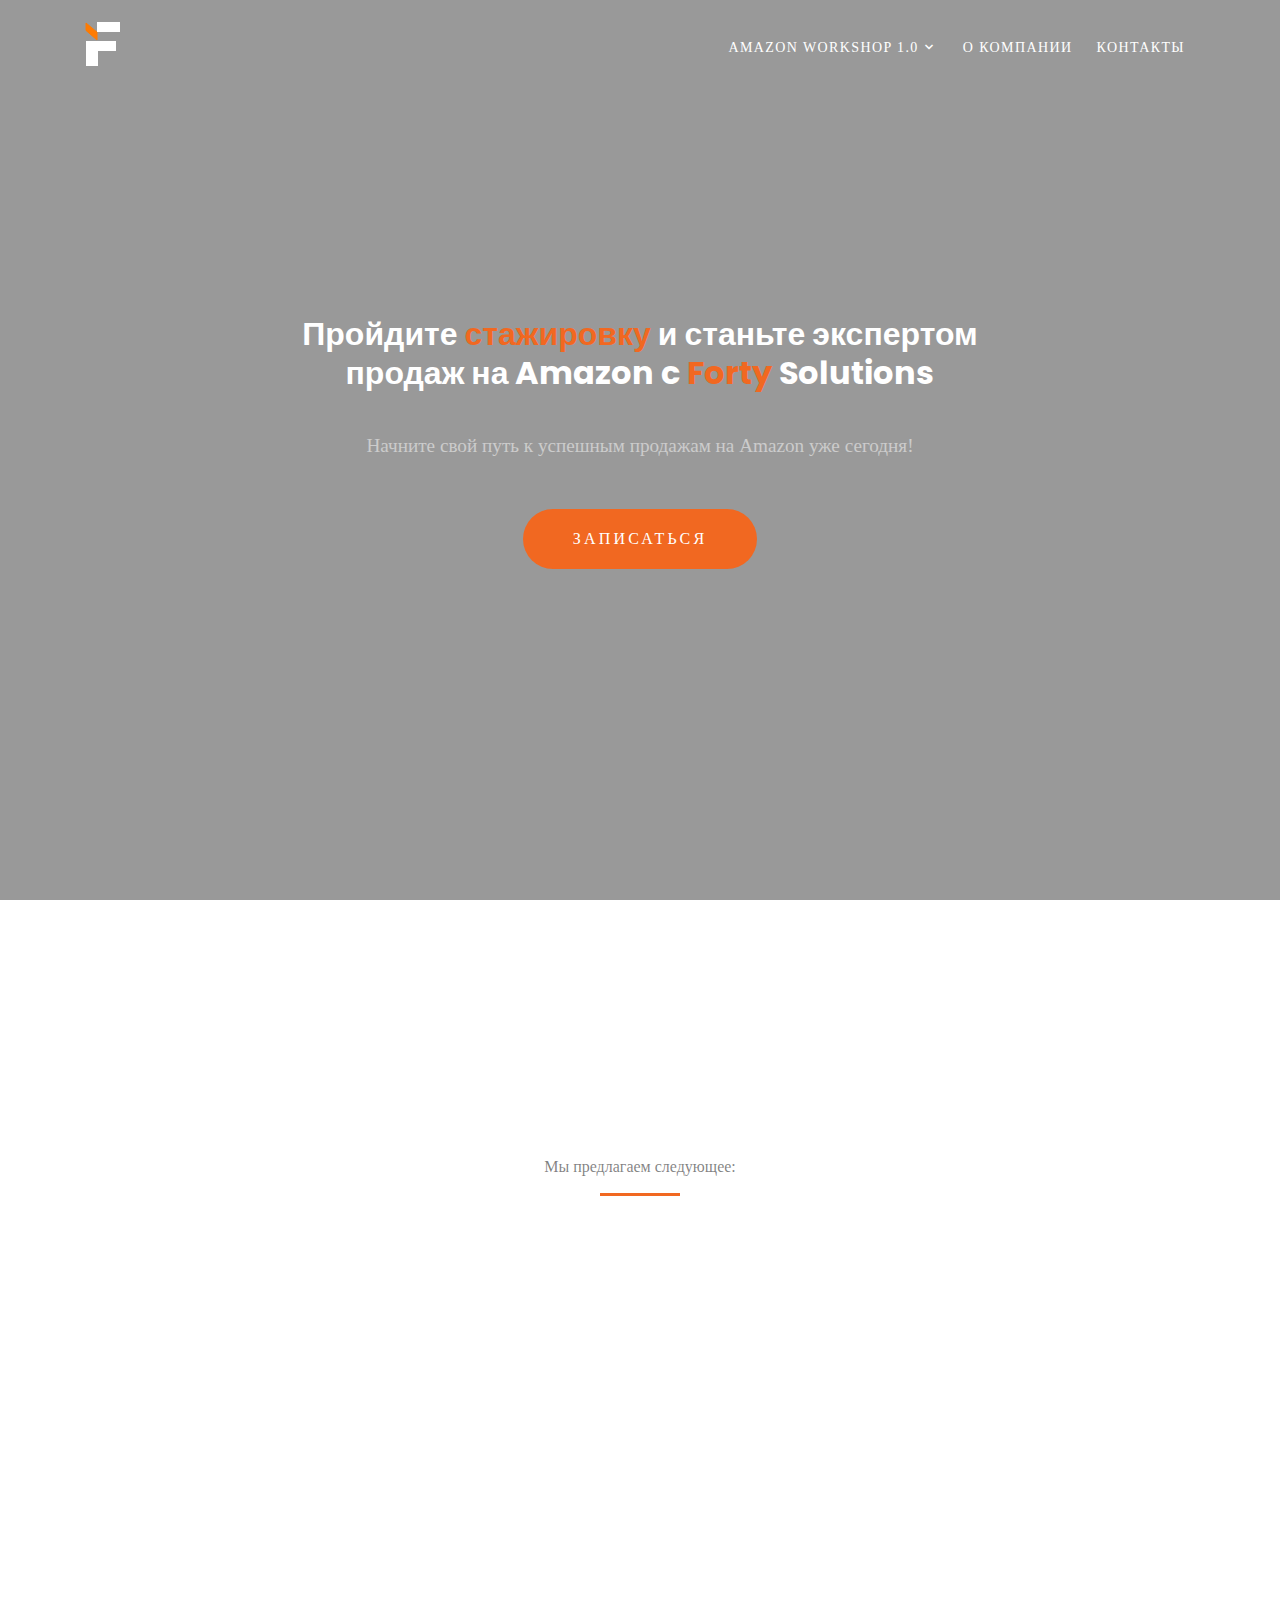
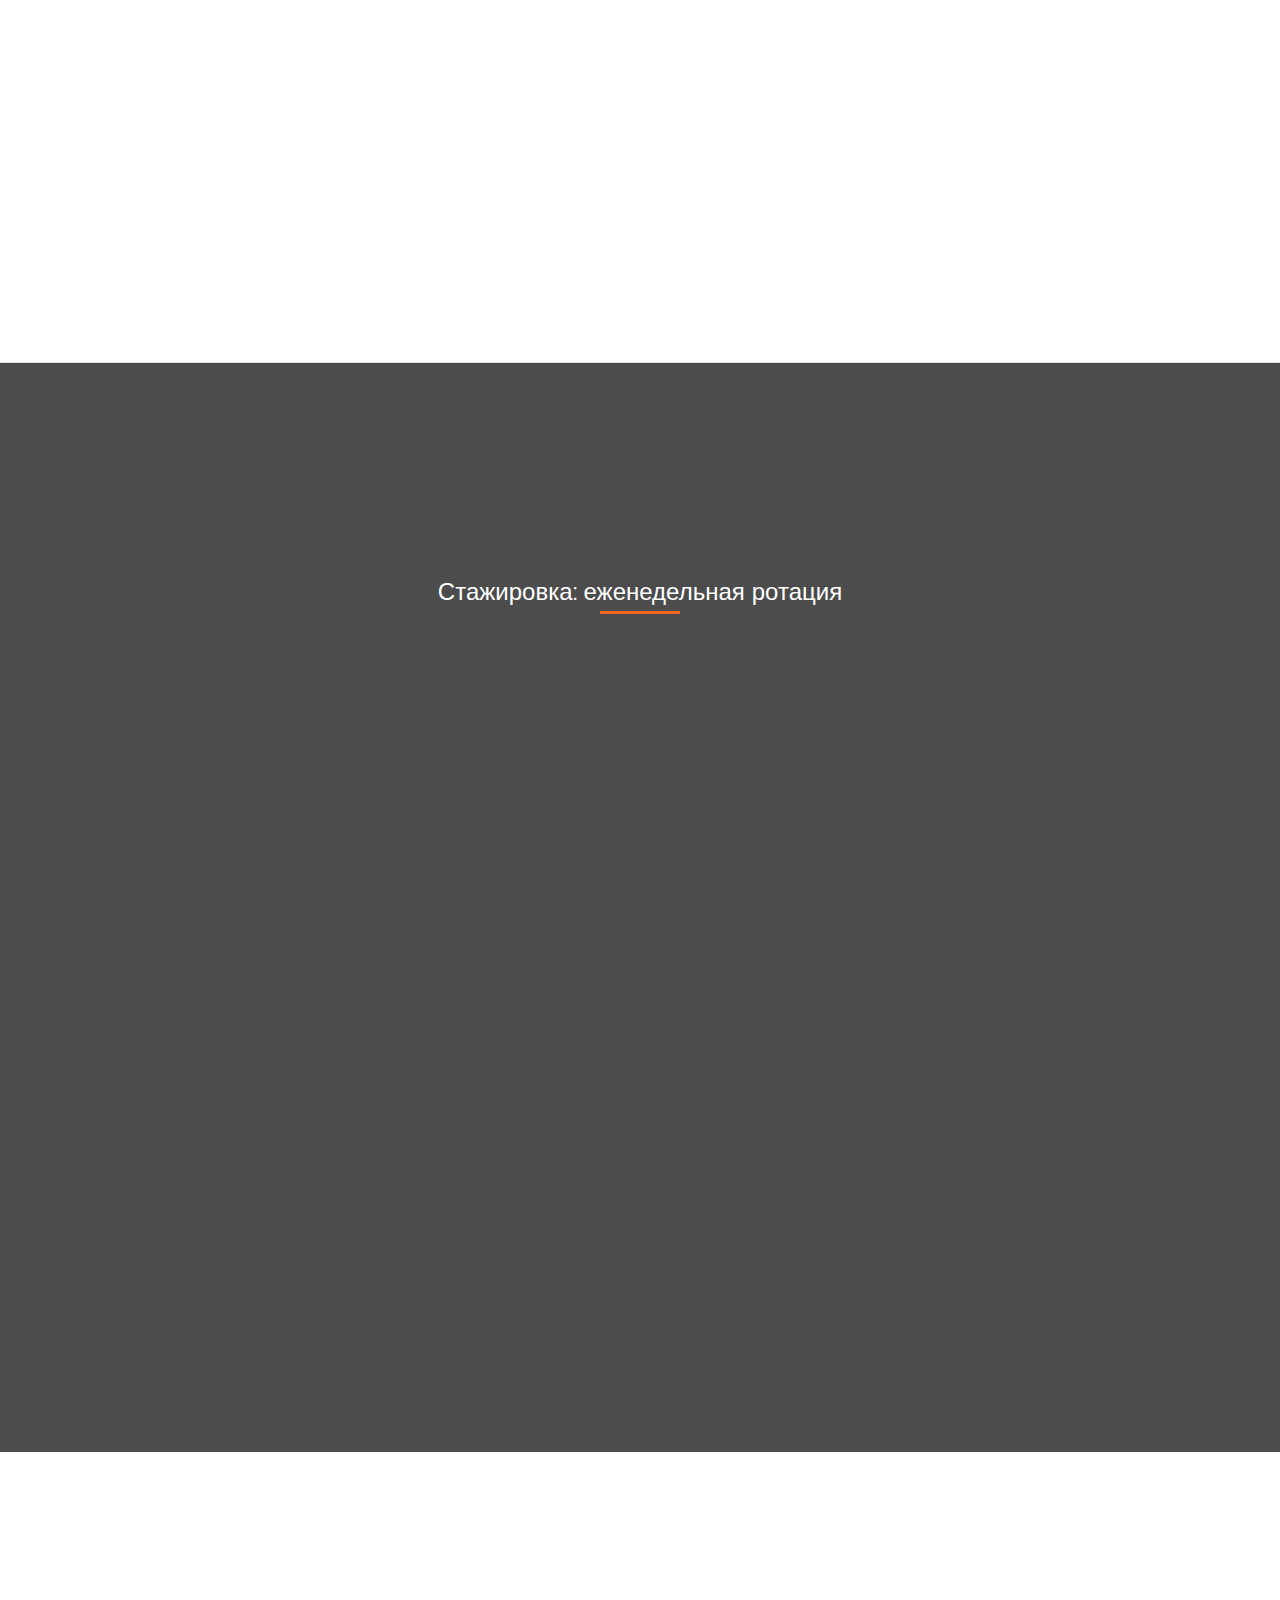
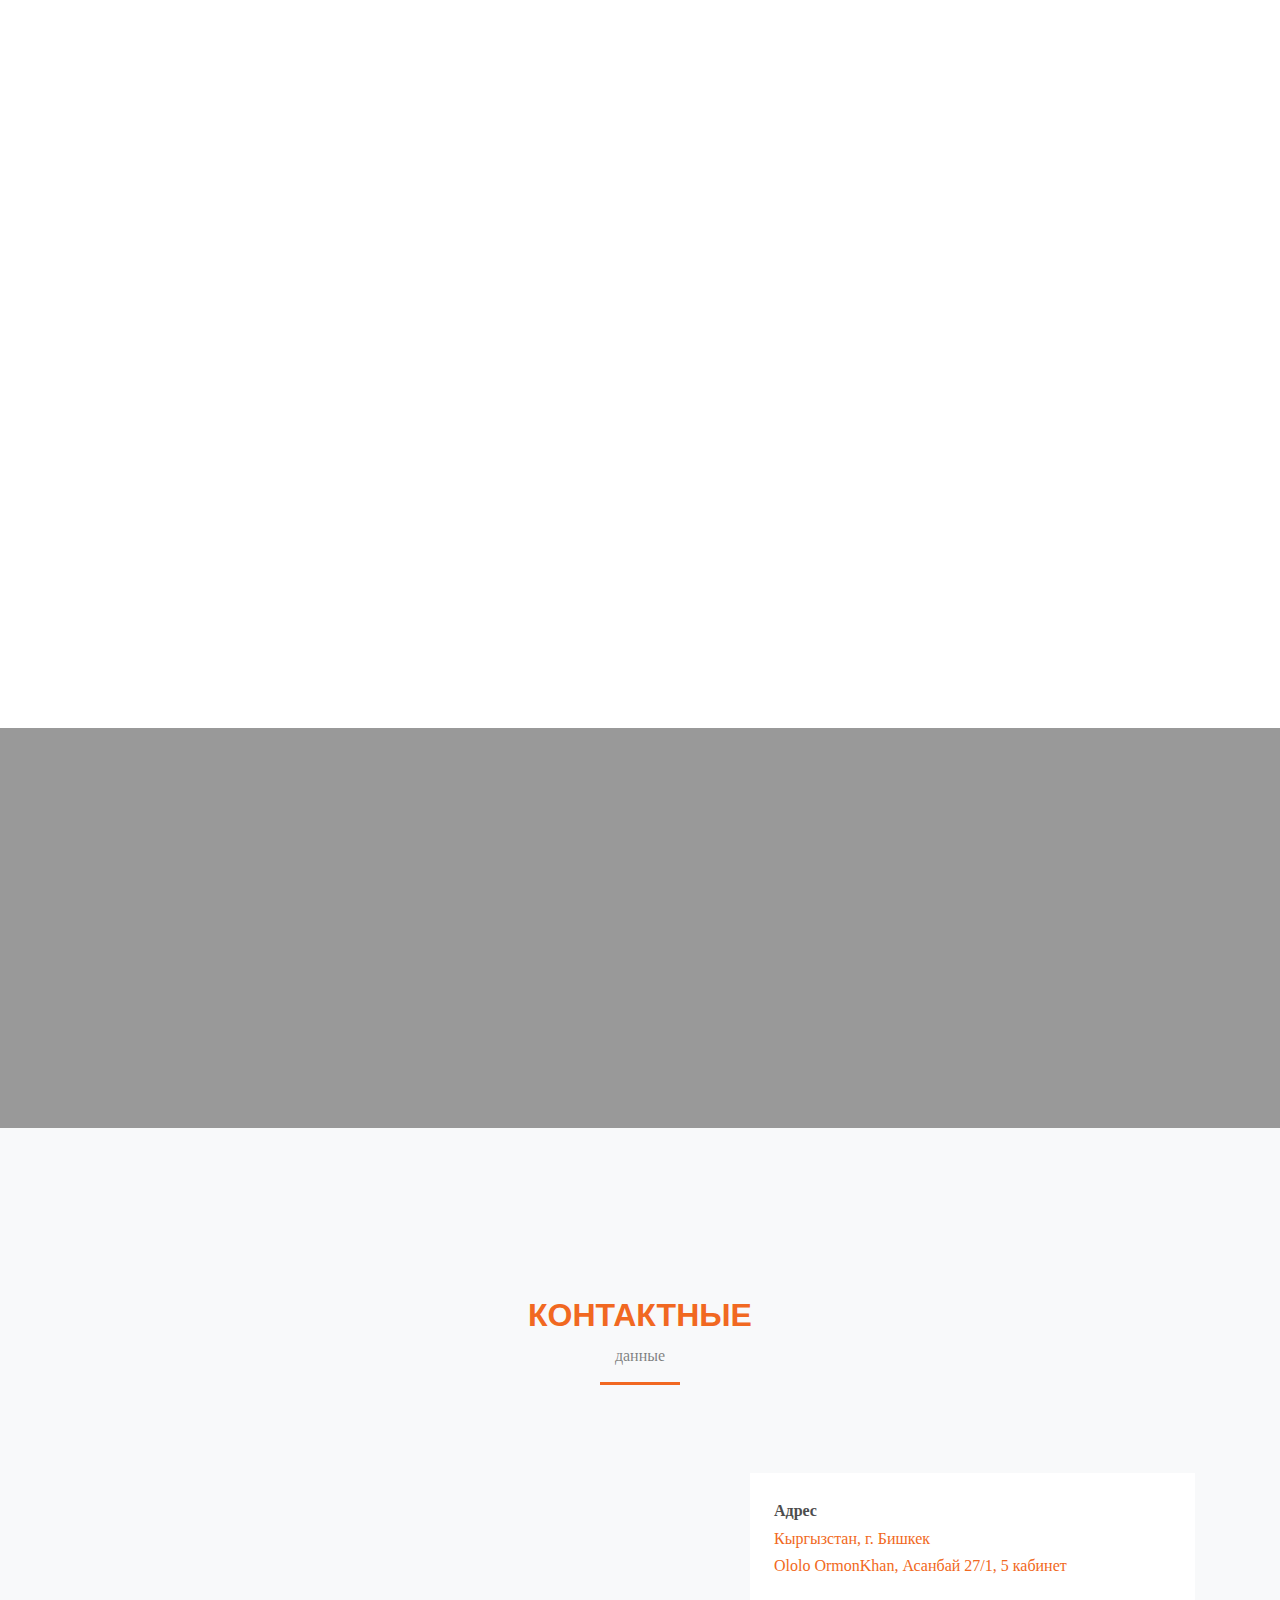
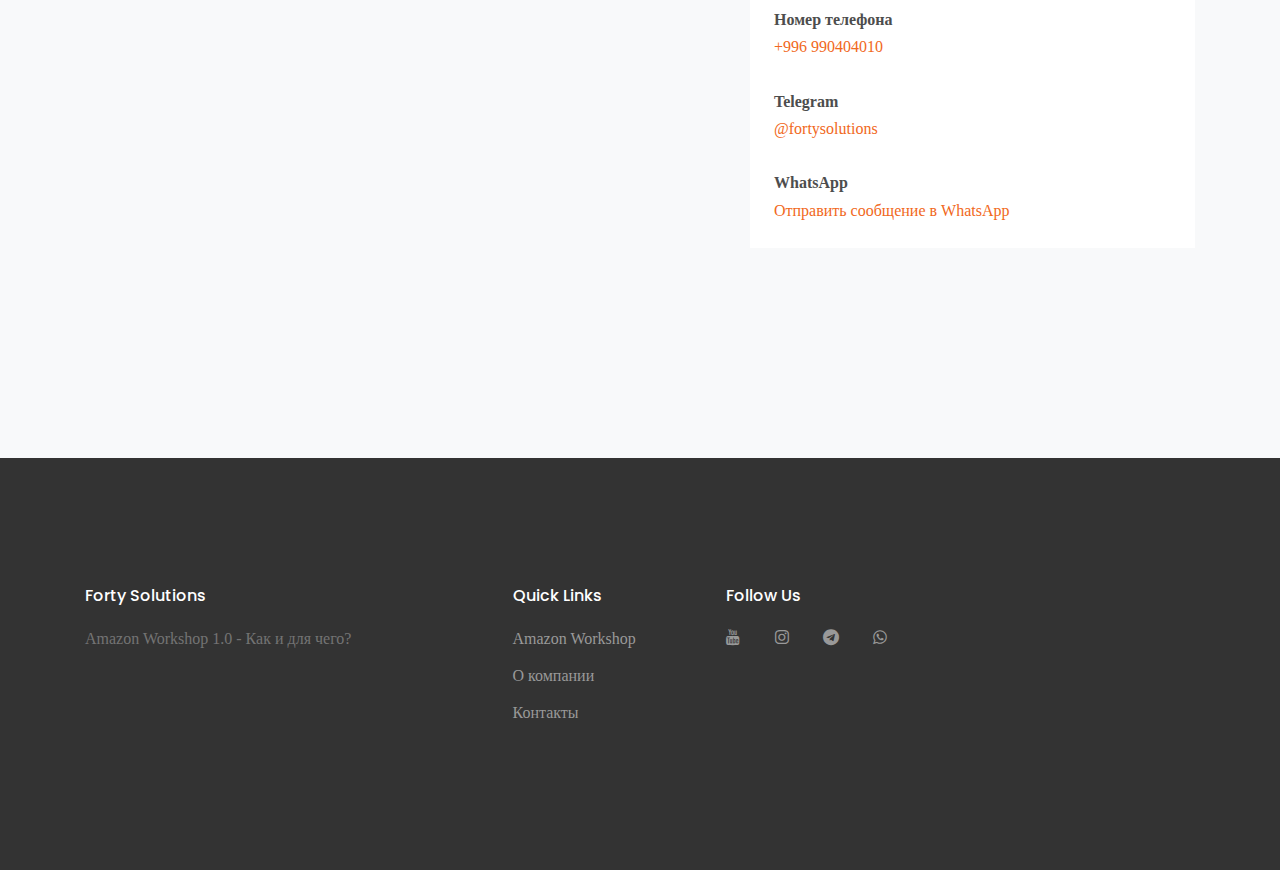
==== commit 2110f2f0: "contact" ====
--- a/index.html
+++ b/index.html
@@ -63,10 +63,10 @@
               <ul class="site-menu js-clone-nav mx-auto d-none d-lg-block">
                 <li class="has-children">
                   <a href="" class="nav-link">Amazon Workshop 1.0</a>
-                  <ul class="dropdown">
+                  <!-- <ul class="dropdown">
                     <li><a href="#section-workshop" class="nav-link">Base course</a></li>
                     <li><a href="#section-internship" class="nav-link">Internship</a></li>
-                  </ul>
+                  </ul> -->
                 </li>
                 <li><a href="about.html" class="nav-link">О компании</a></li>
                 <li><a href="#section-contact" class="nav-link">Контакты</a></li>
